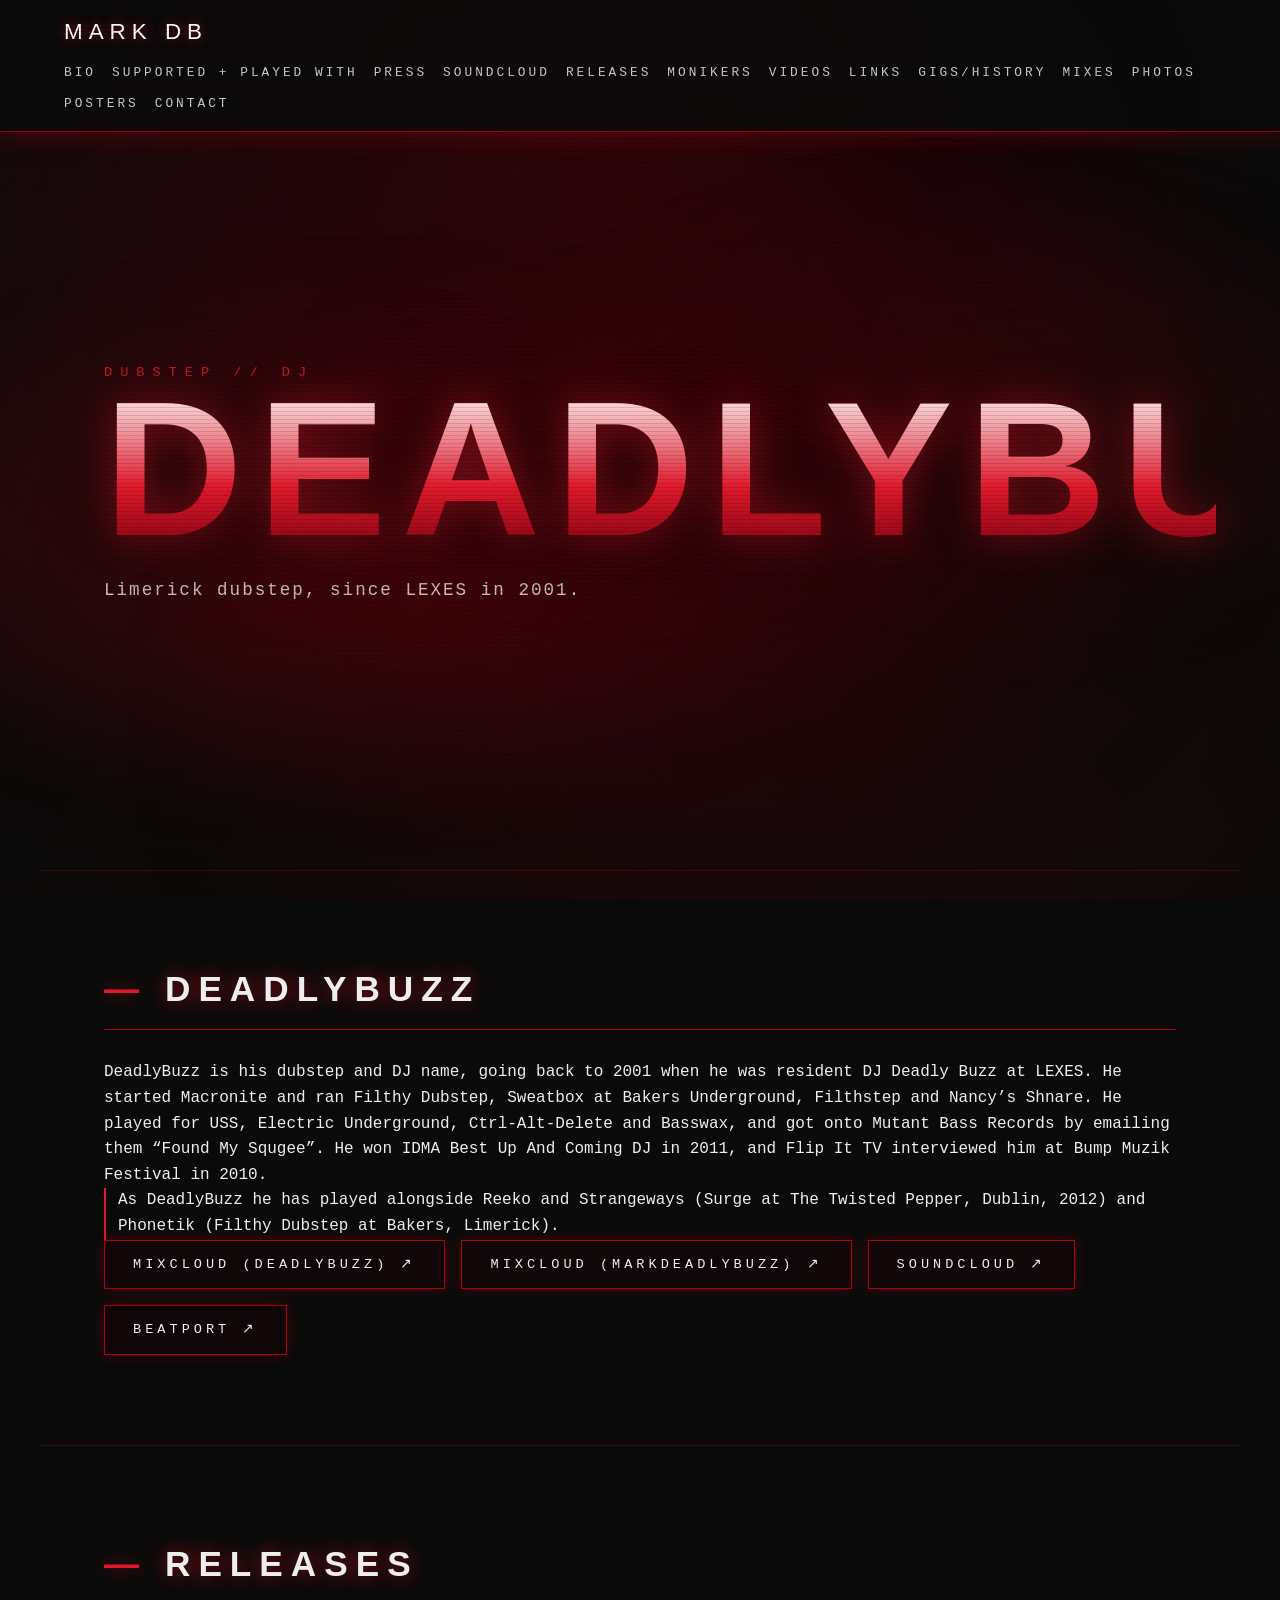
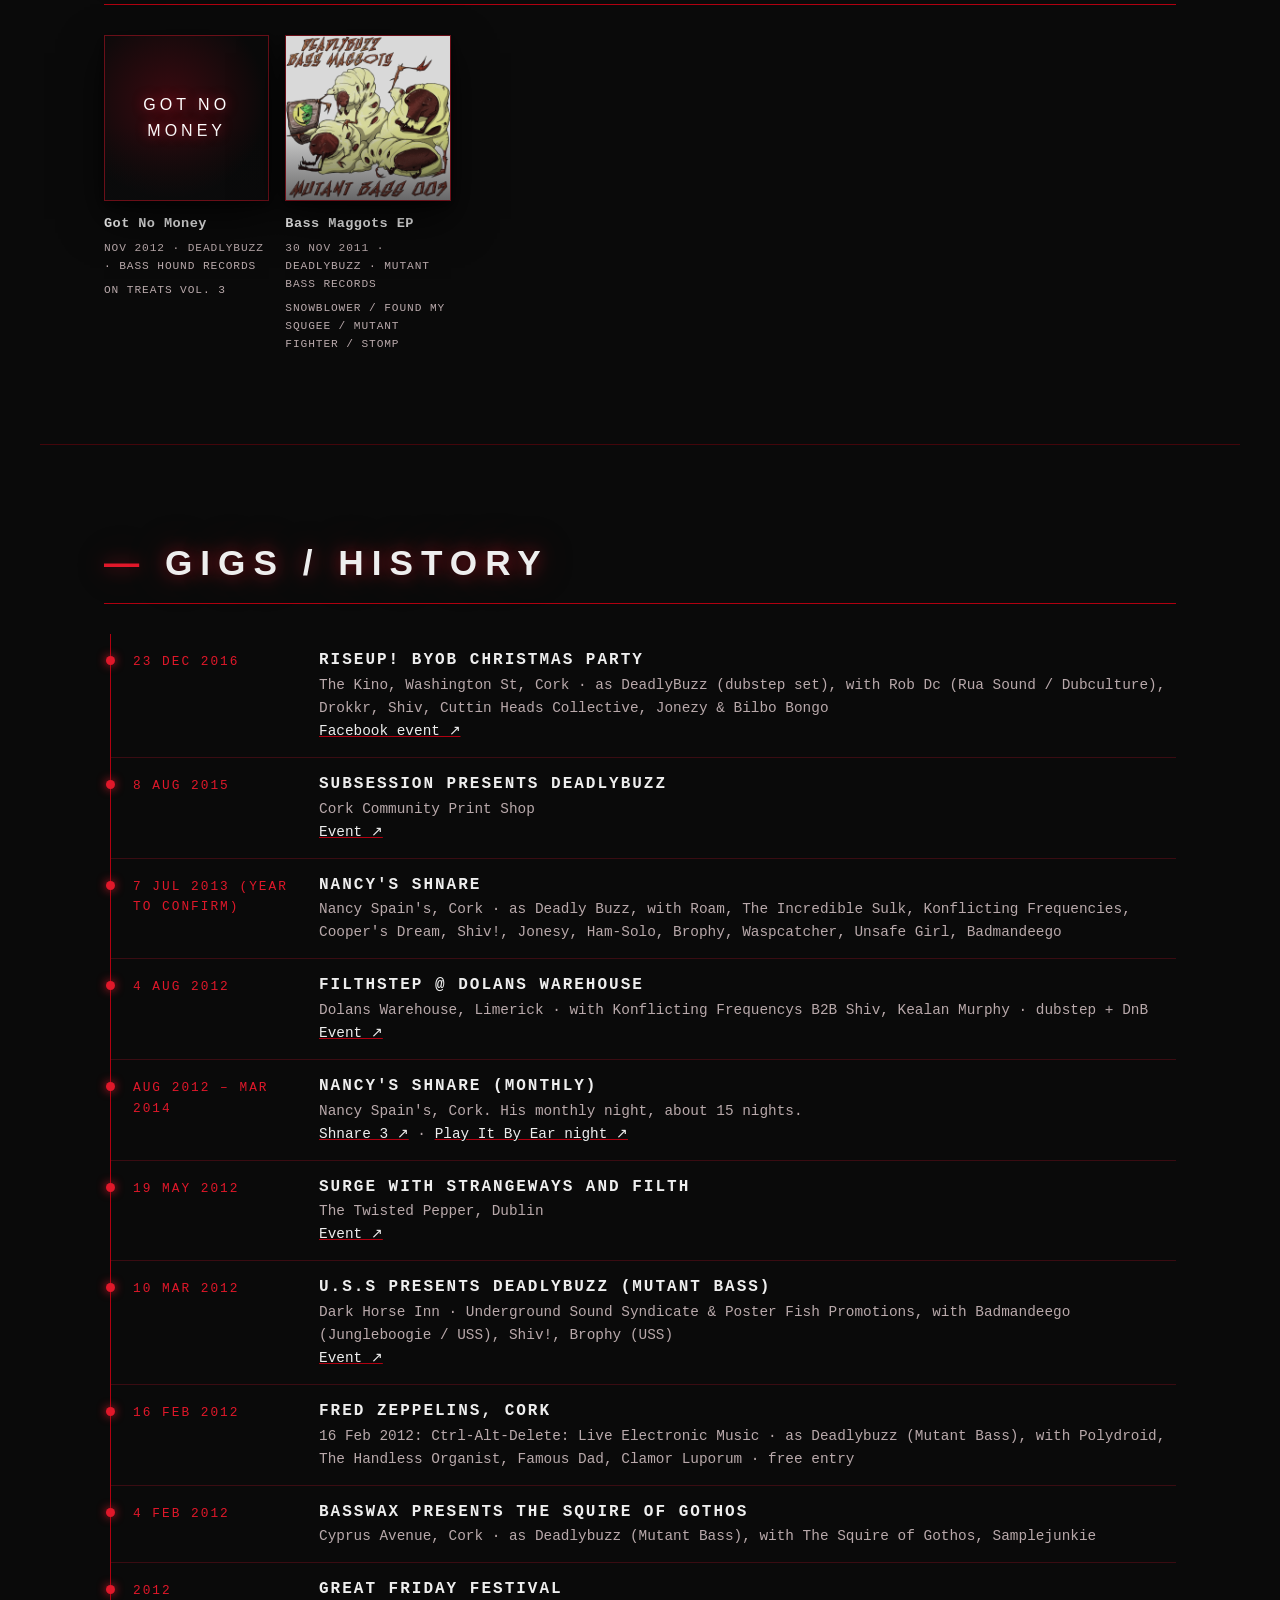
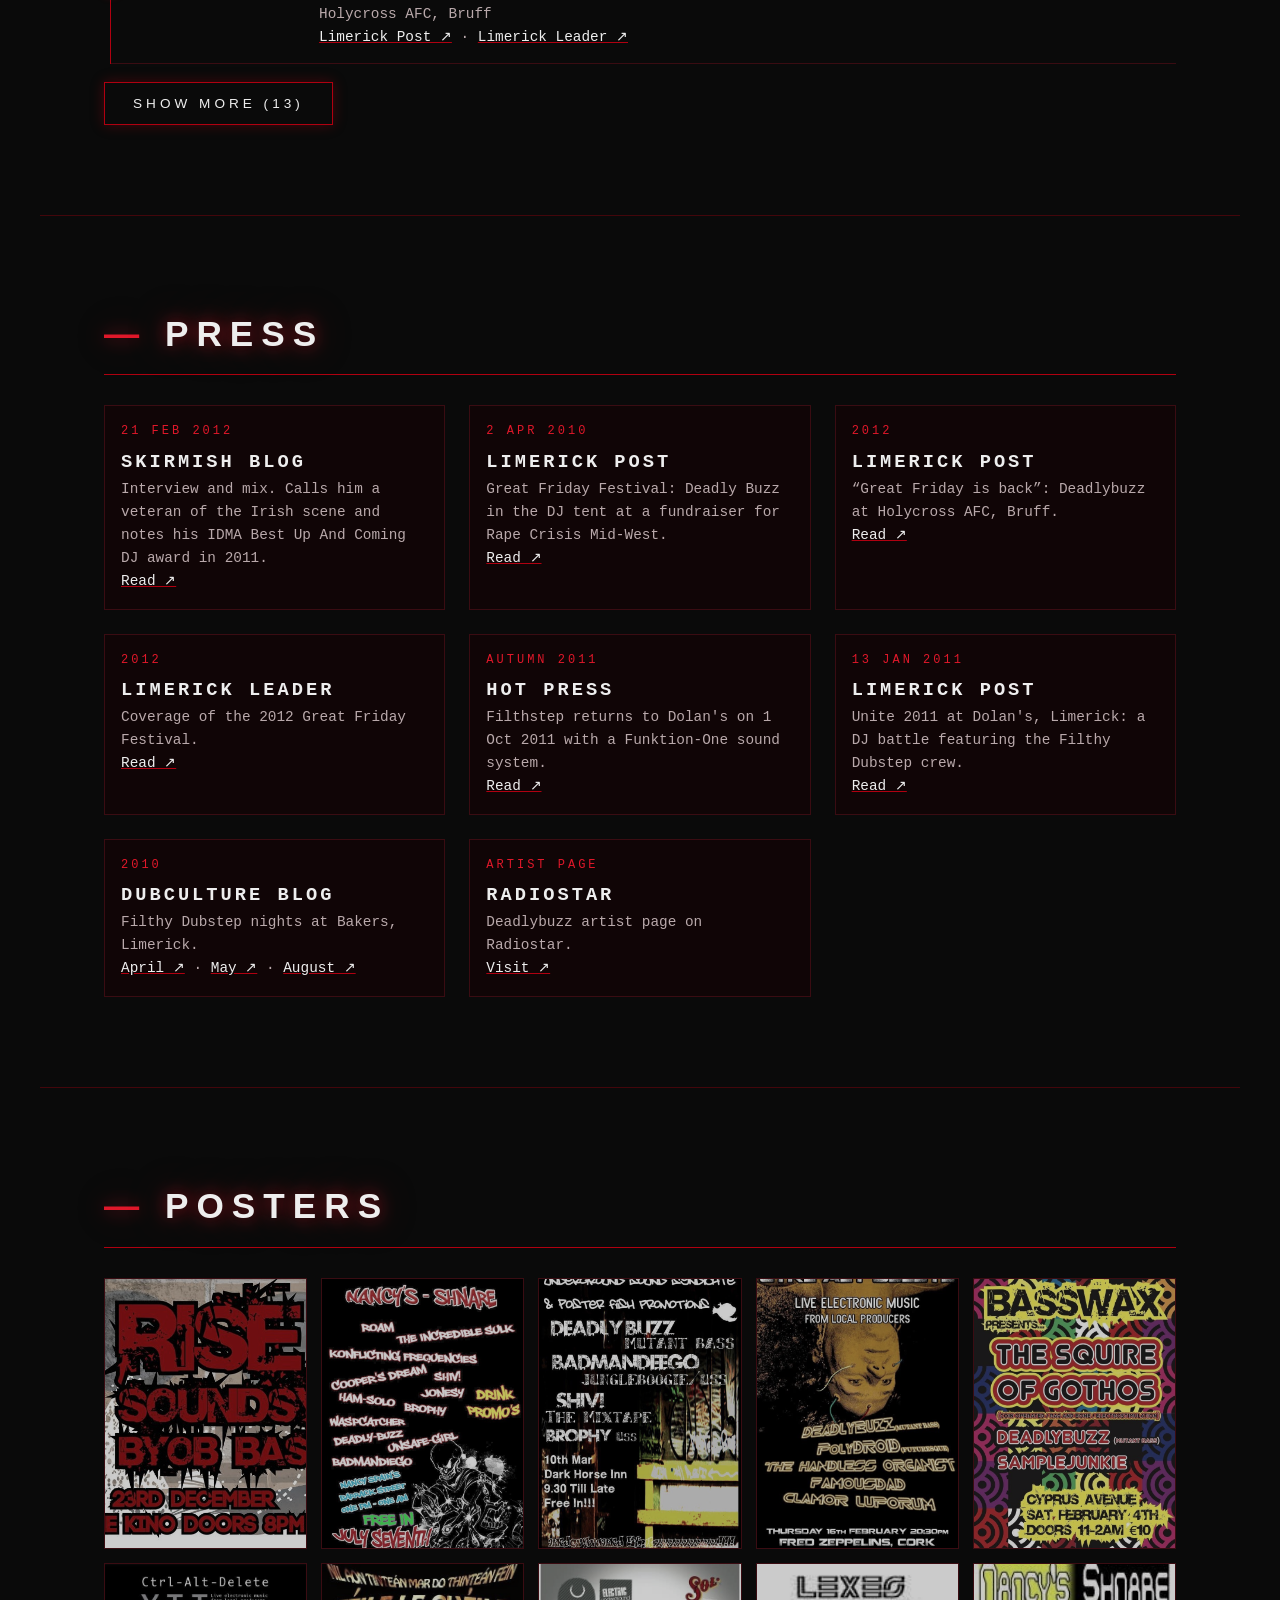
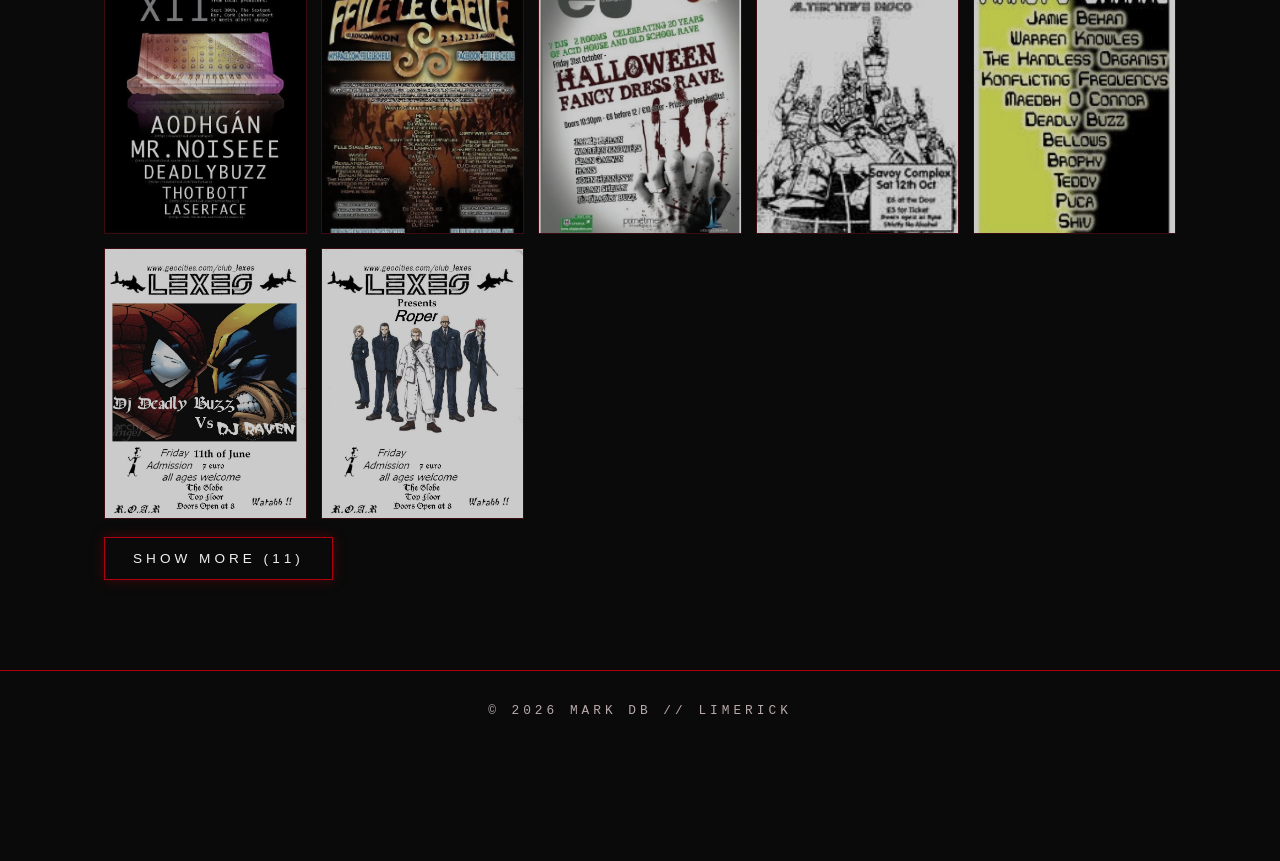
==== deadlybuzz.html @ f7836282 "Group Fred Zeppelins gigs into one entry; restore HTML entities" ====
<!DOCTYPE html>
<html lang="en"><head><meta charset="utf-8"><meta name="viewport" content="width=device-width,initial-scale=1">
<title>DeadlyBuzz // MARK DB</title>
<link rel="stylesheet" href="style.css"></head><body>
<div class="smoke" aria-hidden="true"><i></i><i></i><i></i></div>
<nav><a class="logo" href="index.html#top">MARK DB</a><ul><li><a href="index.html#bio">Bio</a></li><li><a href="index.html#supported">Supported + Played with</a></li><li><a href="index.html#press">Press</a></li><li><a href="index.html#soundcloud">SoundCloud</a></li><li><a href="index.html#releases">Releases</a></li><li><a href="index.html#monikers">Monikers</a></li><li><a href="index.html#videos">Videos</a></li><li><a href="index.html#links">Links</a></li><li><a href="index.html#gigs">Gigs/History</a></li><li><a href="index.html#mixes">Mixes</a></li><li><a href="index.html#photos">Photos</a></li><li><a href="index.html#posters">Posters</a></li><li><a href="index.html#contact">Contact</a></li></ul></nav>
<section class="hero" id="top"><p class="kicker">Dubstep // DJ</p><h1>DEADLYBUZZ</h1><p class="tag">Limerick dubstep, since LEXES in 2001.</p></section>
<section id="about"><h2>DeadlyBuzz</h2><p>DeadlyBuzz is his dubstep and DJ name, going back to 2001 when he was resident DJ Deadly Buzz at LEXES. He started Macronite and ran Filthy Dubstep, Sweatbox at Bakers Underground, Filthstep and Nancy&rsquo;s Shnare. He played for USS, Electric Underground, Ctrl-Alt-Delete and Basswax, and got onto Mutant Bass Records by emailing them &ldquo;Found My Squgee&rdquo;. He won IDMA Best Up And Coming DJ in 2011, and Flip It TV interviewed him at Bump Muzik Festival in 2010.</p><p class="supported-line" style="border-left:2px solid var(--red2);padding-left:12px;color:#eee">As DeadlyBuzz he has played alongside Reeko and Strangeways (Surge at The Twisted Pepper, Dublin, 2012) and Phonetik (Filthy Dubstep at Bakers, Limerick).</p><div style="display:flex;gap:16px;flex-wrap:wrap"><a class="btn" href="https://www.mixcloud.com/Deadlybuzz/" target="_blank" rel="noopener">Mixcloud (Deadlybuzz) &#8599;</a><a class="btn" href="https://www.mixcloud.com/markdeadlybuzz/" target="_blank" rel="noopener">Mixcloud (markdeadlybuzz) &#8599;</a><a class="btn" href="https://soundcloud.com/deadlybuzz" target="_blank" rel="noopener">SoundCloud &#8599;</a><a class="btn" href="https://www.beatport.com/artist/deadlybuzz/299891" target="_blank" rel="noopener">Beatport &#8599;</a></div></section>
<section id="releases"><h2>Releases</h2><div class="rel-grid"><a class="rel-card rel-ext" href="https://www.beatport.com/artist/deadlybuzz/299891" target="_blank" rel="noopener" aria-label="Got No Money on Beatport"><span class="rel-cover rel-ph"><span class="ph-t">GOT NO MONEY</span><span class="rel-play" aria-hidden="true">&#8599;</span></span><span class="rel-title">Got No Money</span><span class="rel-meta">Nov 2012 &middot; Deadlybuzz &middot; Bass Hound Records</span><span class="rel-meta">On Treats Vol. 3</span></a>
<a class="rel-card rel-ext" href="https://mutantbassrecords.bandcamp.com/album/bass-maggots-ep" target="_blank" rel="noopener" aria-label="Bass Maggots EP on Bandcamp"><span class="rel-cover"><img src="covers/bass-maggots.jpg" alt="Bass Maggots EP cover art" loading="lazy"><span class="rel-play" aria-hidden="true">&#8599;</span></span><span class="rel-title">Bass Maggots EP</span><span class="rel-meta">30 Nov 2011 &middot; Deadlybuzz &middot; Mutant Bass Records</span><span class="rel-meta">Snowblower / Found My Squgee / Mutant Fighter / STOMP</span></a>
</div></section>
<section id="gigs"><h2>Gigs / History</h2><ol class="timeline" data-limit="10"><li><span class="tl-date">23 Dec 2016</span><div><h3>RiseUp! BYOB Christmas Party</h3><p>The Kino, Washington St, Cork &middot; as DeadlyBuzz (dubstep set), with Rob Dc (Rua Sound / Dubculture), Drokkr, Shiv, Cuttin Heads Collective, Jonezy &amp; Bilbo Bongo</p><p><a href="https://www.facebook.com/events/1037603729682295/" target="_blank" rel="noopener">Facebook event &#8599;</a></p></div></li><li><span class="tl-date">8 Aug 2015</span><div><h3>SubSession presents Deadlybuzz</h3><p>Cork Community Print Shop</p><p><a href="https://www.facebook.com/events/931141333613239" target="_blank" rel="noopener">Event &#8599;</a></p></div></li><li><span class="tl-date">7 Jul 2013 (year to confirm)</span><div><h3>Nancy&#39;s Shnare</h3><p>Nancy Spain&#39;s, Cork &middot; as Deadly Buzz, with Roam, The Incredible Sulk, Konflicting Frequencies, Cooper&#39;s Dream, Shiv!, Jonesy, Ham-Solo, Brophy, Waspcatcher, Unsafe Girl, Badmandeego</p></div></li><li><span class="tl-date">4 Aug 2012</span><div><h3>Filthstep @ Dolans Warehouse</h3><p>Dolans Warehouse, Limerick &middot; with Konflicting Frequencys B2B Shiv, Kealan Murphy &middot; dubstep + DnB</p><p><a href="https://www.facebook.com/events/395642393830006" target="_blank" rel="noopener">Event &#8599;</a></p></div></li><li><span class="tl-date">Aug 2012 &ndash; Mar 2014</span><div><h3>Nancy's Shnare (monthly)</h3><p>Nancy Spain's, Cork. His monthly night, about 15 nights.</p><p><a href="https://www.facebook.com/events/249927845123210" target="_blank" rel="noopener">Shnare 3 &#8599;</a> &middot; <a href="https://www.facebook.com/events/399134430193556" target="_blank" rel="noopener">Play It By Ear night &#8599;</a></p></div></li><li><span class="tl-date">19 May 2012</span><div><h3>Surge with Strangeways and Filth</h3><p>The Twisted Pepper, Dublin</p><p><a href="https://www.facebook.com/events/443716172321013" target="_blank" rel="noopener">Event &#8599;</a></p></div></li><li><span class="tl-date">10 Mar 2012</span><div><h3>U.S.S presents Deadlybuzz (Mutant Bass)</h3><p>Dark Horse Inn &middot; Underground Sound Syndicate &amp; Poster Fish Promotions, with Badmandeego (Jungleboogie / USS), Shiv!, Brophy (USS)</p><p><a href="https://www.facebook.com/events/796437170438448" target="_blank" rel="noopener">Event &#8599;</a></p></div></li><li><span class="tl-date">16 Feb 2012</span><div><h3>Fred Zeppelins, Cork</h3><p>16 Feb 2012: Ctrl-Alt-Delete: Live Electronic Music &middot; as Deadlybuzz (Mutant Bass), with Polydroid, The Handless Organist, Famous Dad, Clamor Luporum &middot; free entry</p></div></li><li><span class="tl-date">4 Feb 2012</span><div><h3>Basswax presents The Squire of Gothos</h3><p>Cyprus Avenue, Cork &middot; as Deadlybuzz (Mutant Bass), with The Squire of Gothos, Samplejunkie</p></div></li><li><span class="tl-date">2012</span><div><h3>Great Friday Festival</h3><p>Holycross AFC, Bruff</p><p><a href="https://www.limerickpost.ie/2012/04/04/great-friday-is-back/" target="_blank" rel="noopener">Limerick Post &#8599;</a> &middot; <a href="https://www.limerickleader.ie/whats-on/arts-and-entertainment/turning-good-friday-into-a-great-one-with-top-music-festival-8586882" target="_blank" rel="noopener">Limerick Leader &#8599;</a></p></div></li><li><span class="tl-date">1 Oct 2011</span><div><h3>Filthstep returns to Dolan's</h3><p>Limerick, Funktion-One sound system</p><p><a href="https://www.hotpress.com/music/a-bite-of-the-big-apple-8337858" target="_blank" rel="noopener">Hot Press &#8599;</a></p></div></li><li><span class="tl-date">10 Sep 2011 (year to confirm)</span><div><h3>Ctrl-Alt-Delete XII</h3><p>The Sextant, Cork &middot; as Deadlybuzz, with Aodhg&aacute;n, Mr. Noiseee, Thotbott, Laserface</p></div></li><li><span class="tl-date">18 Mar 2011</span><div><h3>Ctrl-Alt-Delete: Live Electronic Music</h3><p>The Roundy, Cork &middot; as Deadlybuzz, with Encrypter, Darghorse, Narwhals, Sailor Sam</p></div></li><li><span class="tl-date">15 Jan 2011</span><div><h3>Unite 2011 at Dolan's</h3><p>Limerick. DJ battle: Micronite crew vs Filthy Dubstep crew</p><p><a href="https://www.limerickpost.ie/2011/01/13/exciting-new-acts-for-2011/" target="_blank" rel="noopener">Limerick Post &#8599;</a></p></div></li><li><span class="tl-date">22 Sep 2010</span><div><h3>Filthy Dubstep Bastards @ Crawdaddy (Strangeways), Dublin</h3><p>Crawdaddy, Dublin &middot; presented by Dubstep Dublin at Strangeways &middot; Filthy Dubstep Massive from Limerick &middot; doors 11pm, free before 11.30pm</p><p><a href="https://www.youtube.com/watch?v=i98vs-ionkg" target="_blank" rel="noopener">Video &#8599;</a> &middot; <a href="https://www.facebook.com/media/set/?set=a.153536678011771&amp;type=3" target="_blank" rel="noopener">Photos &#8599;</a></p></div></li><li><span class="tl-date">2 Apr 2010</span><div><h3>Great Friday Festival</h3><p>DJ tent, fundraiser for Rape Crisis Mid-West</p><p><a href="https://www.limerickpost.ie/2010/03/31/great-friday-festival/" target="_blank" rel="noopener">Limerick Post &#8599;</a></p></div></li><li><span class="tl-date">2010</span><div><h3>Filthy Dubstep at Bakers</h3><p>Limerick, Funktion-One sound system</p><p><a href="http://dubcultureirl.blogspot.com/2010/04/filthy-dubstep-bakers-feat-phonetik.html" target="_blank" rel="noopener">DubCulture &#8599;</a></p></div></li><li><span class="tl-date">21 Aug 2009 (year to confirm)</span><div><h3>F&eacute;ile Le Ch&eacute;ile</h3><p>Co. Roscommon, 21&ndash;23 Aug &middot; as DJ Deadly Buzz on the Waaga Collective stage</p></div></li><li><span class="tl-date">31 Oct 2008</span><div><h3>Electric Underground Halloween Fancy Dress Rave</h3><p>Liquid Lounge, Cork &middot; as DJ Deadly Buzz, with Jamie Behan, Warren Knowles, Sean Galvin, Hans, John Hennessy, Brian Shelly &middot; celebrating 20 years of acid house</p></div></li><li><span class="tl-date">12 Oct 2002 (year to confirm)</span><div><h3>LEXES Alternative Disco @ The Savoy</h3><p>Savoy Complex, Limerick &middot; his own night</p></div></li><li><span class="tl-date">Jun 2001</span><div><h3>LEXES @ The Globe</h3><p>The Globe, Limerick &middot; ran the night and played as resident DJ Deadly Buzz &middot; &euro;7, all ages, doors 8pm</p><ul style="list-style:none;margin-top:6px"><li style="display:block;padding:2px 0;border:0">DJ Deadly Buzz vs DJ Raven &middot; The Globe, Limerick</li></ul></div></li><li><span class="tl-date">2001</span><div><h3>LEXES @ Top Floor</h3><p>Top Floor, Limerick &middot; ran the night and played as resident DJ Deadly Buzz</p></div></li><li><span class="tl-date">2001</span><div><h3>LEXES @ The Savoy</h3><p>The Savoy, Limerick &middot; ran the night and played as resident DJ Deadly Buzz</p><ul style="list-style:none;margin-top:6px"><li style="display:block;padding:2px 0;border:0">LEXES presents Roper &middot; upstairs, The Savoy, Limerick</li></ul></div></li></ol></section>
<section id="press"><h2>Press</h2><div class="grid">
<div class="card press"><p class="press-date">21 Feb 2012</p><h3>Skirmish Blog</h3><p>Interview and mix. Calls him a veteran of the Irish scene and notes his IDMA Best Up And Coming DJ award in 2011.</p><p><a href="https://skirmishblog.net/interview-mix-deadlybuzz/" target="_blank" rel="noopener">Read &#8599;</a></p></div>
<div class="card press"><p class="press-date">2 Apr 2010</p><h3>Limerick Post</h3><p>Great Friday Festival: Deadly Buzz in the DJ tent at a fundraiser for Rape Crisis Mid-West.</p><p><a href="https://www.limerickpost.ie/2010/03/31/great-friday-festival/" target="_blank" rel="noopener">Read &#8599;</a></p></div>
<div class="card press"><p class="press-date">2012</p><h3>Limerick Post</h3><p>&ldquo;Great Friday is back&rdquo;: Deadlybuzz at Holycross AFC, Bruff.</p><p><a href="https://www.limerickpost.ie/2012/04/04/great-friday-is-back/" target="_blank" rel="noopener">Read &#8599;</a></p></div>
<div class="card press"><p class="press-date">2012</p><h3>Limerick Leader</h3><p>Coverage of the 2012 Great Friday Festival.</p><p><a href="https://www.limerickleader.ie/whats-on/arts-and-entertainment/turning-good-friday-into-a-great-one-with-top-music-festival-8586882" target="_blank" rel="noopener">Read &#8599;</a></p></div>
<div class="card press"><p class="press-date">Autumn 2011</p><h3>Hot Press</h3><p>Filthstep returns to Dolan&#39;s on 1 Oct 2011 with a Funktion-One sound system.</p><p><a href="https://www.hotpress.com/music/a-bite-of-the-big-apple-8337858" target="_blank" rel="noopener">Read &#8599;</a></p></div>
<div class="card press"><p class="press-date">13 Jan 2011</p><h3>Limerick Post</h3><p>Unite 2011 at Dolan's, Limerick: a DJ battle featuring the Filthy Dubstep crew.</p><p><a href="https://www.limerickpost.ie/2011/01/13/exciting-new-acts-for-2011/" target="_blank" rel="noopener">Read &#8599;</a></p></div>
<div class="card press"><p class="press-date">2010</p><h3>DubCulture Blog</h3><p>Filthy Dubstep nights at Bakers, Limerick.</p><p><a href="http://dubcultureirl.blogspot.com/2010/04/filthy-dubstep-bakers-feat-phonetik.html" target="_blank" rel="noopener">April &#8599;</a> &middot; <a href="http://dubcultureirl.blogspot.com/2010/05/last-night-tonight.html" target="_blank" rel="noopener">May &#8599;</a> &middot; <a href="http://dubcultureirl.blogspot.com/2010/08/filthy-dubstep-this-saturday-and.html" target="_blank" rel="noopener">August &#8599;</a></p></div>
<div class="card press"><p class="press-date">Artist page</p><h3>Radiostar</h3><p>Deadlybuzz artist page on Radiostar.</p><p><a href="https://www.radiostar.club/artist/Deadlybuzz" target="_blank" rel="noopener">Visit &#8599;</a></p></div>
</div></section>
<section id="posters"><h2>Posters</h2><div class="gallery flyers" data-limit="12"><a class="g-item" href="images/posters/2016-12-23-riseup-byob-bass-bash.jpg"><img src="images/posters/2016-12-23-riseup-byob-bass-bash.jpg" alt="RiseUp Soundsystem BYOB Bass Bash, The Kino, Cork, 2016 poster" title="RiseUp Soundsystem BYOB Bass Bash, The Kino, Cork, 2016" loading="lazy"></a><a class="g-item" href="images/posters/2013-07-07-nancys-shnare.jpg"><img src="images/posters/2013-07-07-nancys-shnare.jpg" alt="Nancy&#39;s Shnare, 7 July (year to confirm) poster" title="Nancy&#39;s Shnare, 7 July (year to confirm)" loading="lazy"></a><a class="g-item" href="images/posters/2012-03-10-uss-deadlybuzz-dark-horse-inn.jpg"><img src="images/posters/2012-03-10-uss-deadlybuzz-dark-horse-inn.jpg" alt="USS presents Deadly Buzz, Dark Horse Inn, 10 Mar 2012 poster" title="USS presents Deadly Buzz, Dark Horse Inn, 10 Mar 2012" loading="lazy"></a><a class="g-item" href="images/posters/2012-02-16-ctrl-alt-delete-fred-zeppelins.jpg"><img src="images/posters/2012-02-16-ctrl-alt-delete-fred-zeppelins.jpg" alt="Ctrl-Alt-Delete, Fred Zeppelins, Cork, 16 Feb 2012 poster" title="Ctrl-Alt-Delete, Fred Zeppelins, Cork, 16 Feb 2012" loading="lazy"></a><a class="g-item" href="images/posters/2012-02-04-basswax-squire-of-gothos-cyprus-avenue.jpg"><img src="images/posters/2012-02-04-basswax-squire-of-gothos-cyprus-avenue.jpg" alt="Basswax presents The Squire of Gothos, Cyprus Avenue, Cork, 4 Feb 2012 poster" title="Basswax presents The Squire of Gothos, Cyprus Avenue, Cork, 4 Feb 2012" loading="lazy"></a><a class="g-item" href="images/posters/2011-09-10-ctrl-alt-delete-xii-sextant.jpg"><img src="images/posters/2011-09-10-ctrl-alt-delete-xii-sextant.jpg" alt="Ctrl-Alt-Delete XII, The Sextant, Cork, 10 Sep (year to confirm) poster" title="Ctrl-Alt-Delete XII, The Sextant, Cork, 10 Sep (year to confirm)" loading="lazy"></a><a class="g-item" href="images/posters/2009-08-21-feile-le-cheile-roscommon.jpg"><img src="images/posters/2009-08-21-feile-le-cheile-roscommon.jpg" alt="F&eacute;ile Le Ch&eacute;ile, Co. Roscommon, 21&ndash;23 Aug (year to confirm) poster" title="F&eacute;ile Le Ch&eacute;ile, Co. Roscommon, 21&ndash;23 Aug (year to confirm)" loading="lazy"></a><a class="g-item" href="images/posters/2008-10-31-electric-underground-halloween.jpg"><img src="images/posters/2008-10-31-electric-underground-halloween.jpg" alt="Electric Underground Halloween Fancy Dress Rave, Liquid Lounge, Cork, 31 Oct 2008 poster" title="Electric Underground Halloween Fancy Dress Rave, Liquid Lounge, Cork, 31 Oct 2008" loading="lazy"></a><a class="g-item" href="images/posters/2002-10-12-lexes-savoy.jpg"><img src="images/posters/2002-10-12-lexes-savoy.jpg" alt="LEXES Alternative Disco, Savoy Complex, Limerick, 12 Oct (year to confirm) poster" title="LEXES Alternative Disco, Savoy Complex, Limerick, 12 Oct (year to confirm)" loading="lazy"></a><a class="g-item" href="images/posters/nancys-shnare-lineup.jpg"><img src="images/posters/nancys-shnare-lineup.jpg" alt="Nancy&#39;s Shnare line-up poster poster" title="Nancy&#39;s Shnare line-up poster" loading="lazy"></a><a class="g-item" href="images/posters/lexes-2001-01.jpg"><img src="images/posters/lexes-2001-01.jpg" alt="DJ Deadly Buzz vs DJ Raven, LEXES, June 2001, The Globe, Limerick" title="DJ Deadly Buzz vs DJ Raven, The Globe, Limerick" loading="lazy"></a><a class="g-item" href="images/posters/lexes-2001-02.jpg"><img src="images/posters/lexes-2001-02.jpg" alt="LEXES presents Roper, upstairs at The Savoy, Limerick, 2001" title="LEXES presents Roper, upstairs at The Savoy, Limerick, 2001" loading="lazy"></a><a class="g-item" href="images/posters/lexes-2001-03.jpg"><img src="images/posters/lexes-2001-03.jpg" alt="LEXES, Limerick, 2001 poster (LEXES ran at The Savoy, Top Floor and The Globe)" title="LEXES, Limerick, 2001 (The Savoy / Top Floor / The Globe)" loading="lazy"></a><a class="g-item" href="images/posters/lexes-2001-04.jpg"><img src="images/posters/lexes-2001-04.jpg" alt="LEXES, Limerick, 2001 poster (LEXES ran at The Savoy, Top Floor and The Globe)" title="LEXES, Limerick, 2001 (The Savoy / Top Floor / The Globe)" loading="lazy"></a><a class="g-item" href="images/posters/crohns-stock-cork.jpg"><img src="images/posters/crohns-stock-cork.jpg" alt="Gig poster featuring Deadlybuzz" loading="lazy"></a><a class="g-item" href="images/posters/ctrl-alt-delete-roundy-2011.jpg"><img src="images/posters/ctrl-alt-delete-roundy-2011.jpg" alt="Gig poster featuring Deadlybuzz" loading="lazy"></a><a class="g-item" href="images/posters/electro-shoc-granary-killarney.jpg"><img src="images/posters/electro-shoc-granary-killarney.jpg" alt="Gig poster featuring Deadlybuzz" loading="lazy"></a><a class="g-item" href="images/posters/reeko-surge-twisted-pepper-2012.jpg"><img src="images/posters/reeko-surge-twisted-pepper-2012.jpg" alt="Gig poster featuring Deadlybuzz" loading="lazy"></a><a class="g-item" href="images/1076953_461384813990575_1840314727_o.jpg"><img src="images/1076953_461384813990575_1840314727_o.jpg" alt="Event flyer" loading="lazy"></a><a class="g-item" href="images/1404477_418901924905531_1665098143_o.jpg"><img src="images/1404477_418901924905531_1665098143_o.jpg" alt="Event flyer" loading="lazy"></a><a class="g-item" href="images/1501225_964668786890359_7546593784693886633_o.jpg"><img src="images/1501225_964668786890359_7546593784693886633_o.jpg" alt="Event flyer" loading="lazy"></a><a class="g-item" href="images/282342_10151308945711554_1757840275_n.jpg"><img src="images/282342_10151308945711554_1757840275_n.jpg" alt="Event flyer" loading="lazy"></a><a class="g-item" href="images/964118_398036293658761_1536385169_o.jpg"><img src="images/964118_398036293658761_1536385169_o.jpg" alt="Event flyer" loading="lazy"></a></div></section>
<footer>&copy; 2026 MARK DB // LIMERICK</footer>
<script src="gallery.js"></script>
<script src="more.js"></script><script src="videos.js"></script>
</body></html>
---- style.css ----
/* MARK DB — grey smoke theme */
:root{--bg:#0b0b0c;--bg2:#141416;--bg3:#1a1a1c;--panel:#2a2a2d;--line:#2c2c30;--line2:#3a3a3f;--t:#c8c8c8;--m:#7a7a7e;--hi:#e6e8ea;--steel:#9aa4ad;--err:#a86a6a;
--noise:url("data:image/svg+xml,%3Csvg xmlns='http://www.w3.org/2000/svg' width='160' height='160'%3E%3Cfilter id='n'%3E%3CfeTurbulence type='fractalNoise' baseFrequency='.85' numOctaves='3' stitchTiles='stitch'/%3E%3CfeColorMatrix values='0 0 0 0 1 0 0 0 0 1 0 0 0 0 1 0 0 0 .55 0'/%3E%3C/filter%3E%3Crect width='100%25' height='100%25' filter='url(%23n)'/%3E%3C/svg%3E")}
*{box-sizing:border-box;margin:0;padding:0;border-radius:0}
html{scroll-behavior:smooth}
body{background:radial-gradient(ellipse at 50% 0,#1a1a1c 0,var(--bg) 70%) fixed var(--bg);color:var(--t);font-family:"Courier New",ui-monospace,Menlo,monospace;line-height:1.6;padding-bottom:110px}
/* grain + faint scanlines */
body:before{content:"";position:fixed;inset:0;pointer-events:none;z-index:97;background:var(--noise);opacity:.07;mix-blend-mode:overlay}
body:after{content:"";position:fixed;inset:0;pointer-events:none;z-index:96;background:repeating-linear-gradient(0deg,rgba(0,0,0,.12) 0 1px,transparent 1px 4px)}
/* drifting smoke */
.smoke{position:fixed;inset:0;pointer-events:none;z-index:0;overflow:hidden}
.smoke i{position:absolute;width:140vmax;height:90vmax;filter:blur(60px);opacity:.16;will-change:transform}
.smoke i:nth-child(1){left:-40vmax;top:-20vmax;background:radial-gradient(closest-side,#8a8a90,transparent),radial-gradient(closest-side at 70% 60%,#5a5a60,transparent);animation:drift1 70s ease-in-out infinite alternate}
.smoke i:nth-child(2){right:-50vmax;top:10vmax;opacity:.12;background:radial-gradient(closest-side at 40% 50%,#6e6e74,transparent),radial-gradient(closest-side at 80% 30%,#9a9aa0,transparent);animation:drift2 95s ease-in-out infinite alternate}
.smoke i:nth-child(3){left:-20vmax;bottom:-50vmax;opacity:.1;background:radial-gradient(closest-side,#7a7a80,transparent);animation:drift3 120s ease-in-out infinite alternate}
@keyframes drift1{to{transform:translate(30vw,10vh) scale(1.2) rotate(8deg)}}
@keyframes drift2{to{transform:translate(-35vw,-8vh) scale(1.15) rotate(-6deg)}}
@keyframes drift3{to{transform:translate(25vw,-15vh) scale(1.3)}}
nav,section,footer{position:relative;z-index:1}
a{color:var(--hi);text-decoration-color:var(--line2)}
nav{position:sticky;top:0;z-index:50;display:flex;justify-content:space-between;align-items:center;flex-wrap:wrap;gap:10px;padding:14px 5vw;background:rgba(11,11,12,.82);backdrop-filter:blur(8px);border-bottom:1px solid var(--line)}
nav .logo{font-family:Impact,"Arial Black",sans-serif;font-size:1.4rem;color:var(--hi);text-decoration:none;letter-spacing:6px}
nav ul{list-style:none;display:flex;gap:20px;flex-wrap:wrap}
nav ul a{color:var(--m);text-decoration:none;text-transform:uppercase;font-size:.8rem;letter-spacing:3px;transition:color .3s}
nav ul a:hover{color:var(--hi)}
section{padding:90px 5vw;max-width:1200px;margin:0 auto}
h2{font-family:"Arial Black",Impact,sans-serif;font-size:2.2rem;letter-spacing:8px;text-transform:uppercase;margin-bottom:30px;color:#d6d6d8;text-shadow:0 0 24px rgba(160,160,170,.18)}
h2:before{content:"— ";color:var(--line2)}
/* hero */
.hero{min-height:82vh;display:flex;flex-direction:column;justify-content:center;max-width:none;padding-left:max(5vw,calc((100vw - 1200px)/2 + 5vw))}
.hero:before{content:"";position:absolute;inset:-10% -5%;z-index:-1;pointer-events:none;background:radial-gradient(ellipse 60% 45% at 30% 55%,rgba(150,150,158,.14),transparent 70%),radial-gradient(ellipse 50% 40% at 75% 40%,rgba(110,110,118,.12),transparent 70%);filter:blur(30px);animation:fog 40s ease-in-out infinite alternate}
@keyframes fog{to{transform:translateX(4%) scale(1.08);opacity:.7}}
.kicker{color:var(--m);letter-spacing:8px;text-transform:uppercase;font-size:.85rem}
h1{font-family:"Arial Black",Impact,"Helvetica Neue",sans-serif;font-weight:900;font-size:clamp(4rem,15vw,12rem);line-height:.9;letter-spacing:.08em;color:#dcdcde;background:linear-gradient(180deg,#f0f0f0 0,#a8a8ad 100%);-webkit-background-clip:text;background-clip:text;-webkit-text-fill-color:transparent;filter:drop-shadow(0 0 18px rgba(180,180,190,.22)) drop-shadow(0 10px 40px rgba(0,0,0,.9));text-shadow:none}
.tag{margin:20px 0 36px;font-size:1.1rem;color:var(--m);letter-spacing:2px}
.btn{display:inline-block;padding:13px 28px;border:1px solid var(--line2);background:rgba(26,26,28,.6);color:var(--t);text-decoration:none;text-transform:uppercase;letter-spacing:4px;font-size:.85rem;align-self:flex-start;transition:.3s}
.btn:hover{border-color:var(--steel);color:var(--hi);background:rgba(42,42,45,.8)}
/* cards */
.grid{display:grid;grid-template-columns:repeat(auto-fit,minmax(260px,1fr));gap:24px}
.card{border:1px solid var(--line);background:rgba(20,20,22,.8);padding:16px;transition:.3s}
.card:hover{border-color:var(--line2);background:rgba(30,30,33,.9)}
.art{aspect-ratio:1;margin-bottom:14px;background:radial-gradient(circle at 40% 40%,#2a2a2d,#111113 70%);border:1px solid var(--line);position:relative;overflow:hidden}
.art:after{content:"";position:absolute;inset:0;background:var(--noise);opacity:.15}
.card h3{color:#dcdcde;text-transform:uppercase;letter-spacing:3px}
.card p{color:var(--m);font-size:.9rem}
.proj h3{font-family:"Arial Black",Impact,sans-serif;font-size:1.8rem;letter-spacing:5px}
.proj a{color:var(--t);display:inline-block;margin-top:12px;text-transform:uppercase;letter-spacing:3px;font-size:.85rem}
.proj a:hover{color:var(--hi)}
.about p{max-width:750px;font-size:1.1rem}
.contact p{margin-bottom:10px}
footer{border-top:1px solid var(--line);padding:30px 5vw;text-align:center;color:var(--m);font-size:.8rem;letter-spacing:4px}
/* listen */
.tabs{display:flex;margin-bottom:20px;border-bottom:1px solid var(--line)}
.tab{background:none;border:0;border-bottom:1px solid transparent;margin-bottom:-1px;color:var(--m);font:inherit;text-transform:uppercase;letter-spacing:4px;padding:10px 22px;cursor:pointer;transition:.3s}
.tab:hover{color:var(--t)}
.tab.on{color:var(--hi);border-color:var(--steel)}
.panel{display:none}.panel.on{display:block}
.list{list-style:none;border:1px solid var(--line)}
.row{display:grid;grid-template-columns:40px 48px 1fr auto auto;gap:14px;align-items:center;padding:10px 14px;border-bottom:1px solid #1d1d20;border-left:1px solid transparent;cursor:pointer;background:rgba(14,14,16,.85);transition:.2s}
.row:last-child{border-bottom:0}
.row:hover{background:rgba(34,34,37,.9);border-left-color:var(--line2)}
.row .n,.row .yr{color:var(--m)}.row .yr{font-size:.85rem}
.row .cv{width:48px;height:48px;object-fit:cover;border:1px solid var(--line);background:radial-gradient(circle,#2a2a2d,#111113)}
.row .tt{color:#d8d8da;letter-spacing:1px}
.row .du{color:var(--m);font-size:.85rem}
.row.playing{background:rgba(42,42,45,.9);border-left-color:var(--steel)}.row.playing .tt{color:var(--hi)}
.row.missing{opacity:.4;cursor:not-allowed}.row.missing .du{color:var(--err)}
.empty{padding:20px;color:var(--m)}
.mixcloud{margin-top:28px}
/* player */
#player{position:fixed;left:0;right:0;bottom:0;z-index:98;background:rgba(14,14,16,.94);backdrop-filter:blur(10px);border-top:1px solid var(--line);box-shadow:0 -10px 40px rgba(0,0,0,.7);padding:10px 5vw;display:grid;grid-template-columns:auto 1fr auto;gap:18px;align-items:center}
#player button{background:none;border:1px solid var(--line2);color:var(--t);font:inherit;font-size:1.1rem;width:42px;height:42px;cursor:pointer;transition:.2s}
#player button:hover{border-color:var(--steel);color:var(--hi);background:var(--panel)}
#player #pp{width:50px;height:50px;color:var(--hi)}
.ctrl{display:flex;gap:8px}
.mid{min-width:0}
#now{color:#d8d8da;white-space:nowrap;overflow:hidden;text-overflow:ellipsis;font-size:.9rem;letter-spacing:1px}
#now.err{color:var(--err)}
.seekrow{display:flex;gap:10px;align-items:center;font-size:.8rem;color:var(--m)}
input[type=range]{-webkit-appearance:none;appearance:none;background:var(--panel);height:2px;flex:1;cursor:pointer}
input[type=range]::-webkit-slider-thumb{-webkit-appearance:none;width:10px;height:10px;background:#d0d2d4}
input[type=range]::-moz-range-thumb{width:10px;height:10px;background:#d0d2d4;border:0;border-radius:0}
.vol{display:flex;align-items:center;gap:8px;color:var(--m);width:140px}
@media(max-width:700px){#player{grid-template-columns:1fr;gap:6px}.vol{display:none}.row{grid-template-columns:30px 40px 1fr auto}.row .yr{display:none}}
@media(max-width:600px){section{padding:60px 5vw}nav ul{gap:12px}h2{font-size:1.6rem;letter-spacing:5px}}
@media(prefers-reduced-motion:reduce){.smoke i,.hero:before{animation:none}html{scroll-behavior:auto}*{transition:none!important}}
/* --- About portrait --- */
.about-wrap{display:flex;gap:32px;align-items:center;flex-wrap:wrap}
.about-wrap .bio{flex:1;min-width:260px}.about-wrap .bio p{margin:0 0 14px}
.portrait{width:min(340px,100%);aspect-ratio:4/5;object-fit:cover;border:1px solid #3a3a3a;filter:grayscale(1) brightness(.6) contrast(1.15);transition:filter .6s;box-shadow:0 0 60px rgba(0,0,0,.8)}
.portrait:hover{filter:grayscale(.2) brightness(.85)}
/* --- Gallery --- */
.g-sub{color:#9a9a9a;font-weight:400;letter-spacing:.2em;text-transform:uppercase;font-size:.8rem;margin:28px 0 12px}
.gallery{display:grid;grid-template-columns:repeat(auto-fill,minmax(200px,1fr));gap:14px}
.g-item{display:block;overflow:hidden;border:1px solid #333;background:#111;aspect-ratio:1}
.flyers .g-item{aspect-ratio:3/4}
.g-item img{width:100%;height:100%;object-fit:cover;filter:grayscale(.9) brightness(.7);transition:filter .4s,transform .4s}
.g-item:hover img{filter:none;transform:translateY(-4px) scale(1.03)}
#lightbox{position:fixed;inset:0;background:rgba(8,8,8,.94);display:none;align-items:center;justify-content:center;z-index:9999;cursor:zoom-out}
#lightbox.on{display:flex}
#lightbox img{max-width:92vw;max-height:88vh;border:1px solid #444;box-shadow:0 0 80px #000;cursor:default}
#lightbox button{position:absolute;background:none;border:0;color:#bbb;font-size:2.4rem;cursor:pointer;padding:16px}
#lightbox .lb-x{top:10px;right:16px}#lightbox .lb-p{left:10px}#lightbox .lb-n{right:10px}
/* --- Mixcloud --- */
.mixcloud{margin-top:28px;padding:20px;background:linear-gradient(180deg,#1a1a1a,#121212);border:1px solid #2e2e2e}
.mc-head{display:flex;justify-content:space-between;align-items:center;gap:12px;flex-wrap:wrap;margin-bottom:14px}
.mc-head h3{color:#cfcfcf;letter-spacing:.1em;margin:0}
.mixcloud iframe{display:block;margin-bottom:10px;border:1px solid #2a2a2a;filter:grayscale(.6)}

/* ---- Releases: album-art cards ---- */
.rel-wrap{margin-top:10px}
.rel-grid{display:grid;grid-template-columns:repeat(3,1fr);gap:34px 28px;margin-top:22px}
.rel-card{all:unset;cursor:pointer;display:flex;flex-direction:column;gap:6px;min-width:0}
.rel-card:focus-visible .rel-cover{outline:1px solid var(--steel);outline-offset:4px}
.rel-feat{grid-column:span 2;grid-row:span 2}
.rel-cover{position:relative;display:block;aspect-ratio:1/1;overflow:hidden;border:1px solid var(--line2);background:var(--bg3);box-shadow:0 18px 40px rgba(0,0,0,.65),0 4px 10px rgba(0,0,0,.5);transition:transform .45s ease,box-shadow .45s ease,border-color .45s}
.rel-cover img{width:100%;height:100%;object-fit:cover;display:block;filter:grayscale(.55) contrast(1.05) brightness(.85);transition:filter .5s ease,transform .6s ease}
.rel-cover::after{content:"";position:absolute;inset:0;background:linear-gradient(to top,rgba(11,11,12,.55),transparent 45%);transition:opacity .45s;pointer-events:none}
.rel-card:hover .rel-cover,.rel-card.on .rel-cover{transform:translateY(-6px);border-color:var(--steel);box-shadow:0 28px 60px rgba(0,0,0,.8),0 6px 14px rgba(0,0,0,.6)}
.rel-card:hover img,.rel-card.on img{filter:none;transform:scale(1.04)}
.rel-card:hover .rel-cover::after{opacity:.3}
.rel-play{position:absolute;left:50%;top:50%;width:64px;height:64px;margin:-32px 0 0 -32px;border-radius:50%;display:flex;align-items:center;justify-content:center;padding-left:4px;font-size:22px;color:var(--hi);background:rgba(20,20,22,.55);border:1px solid rgba(230,232,234,.45);backdrop-filter:blur(6px);-webkit-backdrop-filter:blur(6px);opacity:0;transform:scale(.85);transition:opacity .35s,transform .35s;z-index:2}
.rel-feat .rel-play{width:88px;height:88px;margin:-44px 0 0 -44px;font-size:30px}
.rel-card:hover .rel-play,.rel-card:focus-visible .rel-play{opacity:1;transform:scale(1)}
.rel-badge{position:absolute;top:12px;left:12px;z-index:2;font-size:11px;letter-spacing:.2em;text-transform:uppercase;color:var(--hi);background:rgba(11,11,12,.7);border:1px solid var(--line2);padding:5px 9px}
.rel-title{margin-top:10px;font-weight:700;color:var(--hi);font-size:1.05rem;letter-spacing:.03em}
.rel-feat .rel-title{font-size:1.5rem}
.rel-meta{color:var(--m);font-size:.85rem;letter-spacing:.08em;text-transform:uppercase}
.rel-player{margin-top:34px;border:1px solid var(--line2);background:var(--bg2);box-shadow:0 18px 40px rgba(0,0,0,.6)}
.rel-player-head{display:flex;justify-content:space-between;align-items:center;gap:12px;padding:10px 14px;border-bottom:1px solid var(--line);color:var(--t);font-size:.9rem;letter-spacing:.06em}
.rel-player-head a{color:var(--steel);text-decoration:none;margin-right:14px}
.rel-player-head a:hover{color:var(--hi)}
.rel-player-head button{all:unset;cursor:pointer;color:var(--m);padding:2px 6px}
.rel-player-head button:hover{color:var(--hi)}
.rel-player iframe{display:block;width:100%;height:352px;border:0}
@media (max-width:900px){.rel-grid{grid-template-columns:repeat(2,1fr);gap:28px 20px}.rel-feat{grid-row:auto}}
@media (max-width:420px){.rel-grid{grid-template-columns:1fr}.rel-feat{grid-column:auto}}
/* links block */
.links{display:flex;flex-wrap:wrap;gap:10px 22px;margin-top:28px;padding-top:18px;border-top:1px solid var(--line)}
.lgrp{display:flex;flex-wrap:wrap;align-items:center;gap:6px}
.lhd{font-size:10px;letter-spacing:.18em;text-transform:uppercase;color:var(--m);margin-right:4px}
.lk,.ltag{display:inline-flex;align-items:center;gap:6px;font-size:12px;letter-spacing:.04em;padding:5px 11px;border:1px solid var(--line);border-radius:999px;color:#bbb;text-decoration:none;background:rgba(255,255,255,.02);transition:color .2s,border-color .2s,background .2s}
.lk span{opacity:.6;font-size:11px}
.lk:hover{color:#f2f2f2;border-color:#8a8a8a;background:rgba(255,255,255,.07)}
.ltag{border-style:dashed;color:var(--m)}
@media(max-width:600px){.links{gap:12px}.lgrp{width:100%}}

.press .press-date{color:var(--steel);font-size:.75rem;letter-spacing:3px;text-transform:uppercase;margin-bottom:6px}
.press a{color:#dcdcde}
a.rel-card{text-decoration:none;color:inherit}

/* layout v2 */
html{scroll-padding-top:110px}
.tabs{display:none}.panel{display:block!important}
nav ul{gap:6px 16px}
@media(max-width:700px){nav{padding:10px 4vw}nav ul{flex-wrap:nowrap;overflow-x:auto;width:100%;gap:14px;padding-bottom:4px;-webkit-overflow-scrolling:touch}nav ul a{white-space:nowrap;font-size:.72rem;letter-spacing:2px}html{scroll-padding-top:100px}}
.timeline{list-style:none;border-left:1px solid var(--line2);margin-left:6px}
.timeline li{display:grid;grid-template-columns:170px 1fr;gap:16px;padding:14px 0 14px 22px;position:relative;border-bottom:1px solid var(--line)}
.timeline li:before{content:"";position:absolute;left:-5px;top:22px;width:9px;height:9px;background:var(--steel);border-radius:50%}
.tl-date{color:var(--steel);letter-spacing:2px;text-transform:uppercase;font-size:.8rem;padding-top:4px}
.timeline h3{color:#dcdcde;text-transform:uppercase;letter-spacing:2px;font-size:1rem}
.timeline p{color:var(--m);font-size:.9rem}.timeline a{color:#dcdcde}
@media(max-width:600px){.timeline li{grid-template-columns:1fr;gap:4px}}
.also{margin-top:28px}.also p{color:var(--m)}
.rel-ph{display:flex;align-items:center;justify-content:center;aspect-ratio:1;background:radial-gradient(circle at 30% 30%,#3a3a3f,#141416)}
.ph-t{font-family:Impact,"Arial Black",sans-serif;letter-spacing:4px;color:#cfcfd2;text-align:center;padding:10px}

/* ===== RED / BLACK DARK-TECHNO THEME (overrides grey smoke) ===== */
:root{--bg:#0a0a0a;--bg2:#120507;--bg3:#180709;--panel:#2a0a0e;--line:#3a0c12;--line2:#6a0f18;--t:#eee;--m:#b9a9ab;--hi:#fff;--steel:#b00010;--red:#b00010;--red2:#e0182a;--err:#e0182a}
body{background:radial-gradient(ellipse at 50% 0,#2a0508 0,#120507 35%,#0a0a0a 75%) fixed #0a0a0a;color:var(--t)}
.smoke i:nth-child(1){background:radial-gradient(closest-side,#7a0010,transparent),radial-gradient(closest-side at 70% 60%,#3a0008,transparent);opacity:.22}
.smoke i:nth-child(2){background:radial-gradient(closest-side at 40% 50%,#5a000c,transparent),radial-gradient(closest-side at 80% 30%,#900014,transparent);opacity:.16}
.smoke i:nth-child(3){background:radial-gradient(closest-side,#4a0009,transparent);opacity:.14}
a{color:#fff;text-decoration-color:var(--red)}a:hover{color:var(--red2)}
nav{background:rgba(10,10,10,.88);border-bottom:1px solid var(--red);box-shadow:0 2px 24px rgba(176,0,16,.35)}
nav .logo{color:#fff;text-shadow:0 0 12px rgba(224,24,42,.7)}
nav ul a{color:#ccc}nav ul a:hover,nav ul a.on,nav ul a:focus{color:var(--red2);text-shadow:0 0 10px rgba(224,24,42,.8)}
h2{color:#eee;text-shadow:0 0 18px rgba(224,24,42,.6),0 0 40px rgba(176,0,16,.35);border-bottom:1px solid var(--red);padding-bottom:12px}
h2:before{color:var(--red2)}
section+section{border-top:1px solid rgba(176,0,16,.35)}
.hero:before{background:radial-gradient(ellipse 60% 45% at 30% 55%,rgba(176,0,16,.28),transparent 70%),radial-gradient(ellipse 50% 40% at 75% 40%,rgba(120,0,12,.22),transparent 70%)}
.kicker,.tag{color:#d9c6c8}.kicker{color:var(--red2)}
h1{background:linear-gradient(180deg,#fff 0,#e0182a 60%,#7a0010 100%);-webkit-background-clip:text;background-clip:text;filter:drop-shadow(0 0 22px rgba(224,24,42,.55)) drop-shadow(0 10px 40px rgba(0,0,0,.9))}
.btn{border-color:var(--red);background:rgba(18,5,7,.8);color:#eee;box-shadow:0 0 12px rgba(176,0,16,.35)}
.btn:hover{border-color:var(--red2);background:var(--red);color:#fff;box-shadow:0 0 22px rgba(224,24,42,.8)}
.card{border-color:var(--line);background:rgba(18,5,7,.85)}.card:hover{border-color:var(--red);background:rgba(30,6,9,.92);box-shadow:0 0 18px rgba(176,0,16,.35)}
.card h3,.timeline h3,.row .tt,#now,.press a,.timeline a{color:#eee}
.art,.row .cv,.rel-ph{background:radial-gradient(circle at 40% 40%,#3a0a10,#0a0a0a 70%)}
.ph-t{color:#fff;text-shadow:0 0 12px rgba(224,24,42,.7)}
footer{border-top:1px solid var(--red);color:#b9a9ab}
.row{background:rgba(14,5,7,.88);border-bottom-color:#2a0a0e}.row:hover{background:rgba(40,6,10,.92);border-left-color:var(--red)}
.row.playing{background:rgba(60,6,12,.92);border-left-color:var(--red2)}
#player{background:rgba(10,10,10,.95);border-top:1px solid var(--red);box-shadow:0 -6px 30px rgba(176,0,16,.35)}
#player button{border-color:var(--red)}#player button:hover{border-color:var(--red2);background:var(--red);color:#fff;box-shadow:0 0 14px rgba(224,24,42,.7)}
input[type=range]{background:#3a0c12}input[type=range]::-webkit-slider-thumb{background:var(--red2)}input[type=range]::-moz-range-thumb{background:var(--red2)}
.portrait{border-color:var(--red);filter:grayscale(.6) brightness(.75) contrast(1.15);box-shadow:0 0 40px rgba(176,0,16,.4)}
.g-sub,.lhd,.tl-date,.press .press-date{color:var(--red2)}
.g-item{border-color:var(--line);background:#120507}.g-item:hover{border-color:var(--red2);box-shadow:0 0 18px rgba(224,24,42,.5)}
.g-item img{filter:grayscale(.4) brightness(.8)}
#lightbox{background:rgba(10,0,2,.95)}#lightbox img{border-color:var(--red);box-shadow:0 0 60px rgba(176,0,16,.5)}
.lk{color:#ddd;border-color:var(--line2);background:rgba(176,0,16,.06)}.lk:hover{color:#fff;border-color:var(--red2);background:rgba(176,0,16,.25);box-shadow:0 0 12px rgba(224,24,42,.5)}
.timeline{border-left-color:var(--red)}.timeline li{border-bottom-color:var(--line)}.timeline li:before{background:var(--red2);box-shadow:0 0 10px var(--red2)}
.rel-player{border-color:var(--red);background:#120507}.rel-player-head a{color:var(--red2)}
.tab.on{border-color:var(--red2)}

/* layout additions */
.more-btn{margin-top:18px;cursor:pointer;background:transparent}
.vgrid{display:grid;grid-template-columns:repeat(auto-fit,minmax(300px,1fr));gap:22px}
.vfig{margin:0}.vfig figcaption{margin-top:8px;color:#eee;font-size:.9em}
.vcard,.vframe{display:block;position:relative;aspect-ratio:16/9;border:1px solid var(--red2);background:#000;overflow:hidden}
.vcard img{width:100%;height:100%;object-fit:cover;display:block;transition:transform .3s,filter .3s}
.vcard:hover img{transform:scale(1.03);filter:brightness(1.15)}
.vframe iframe{position:absolute;inset:0;width:100%;height:100%;border:0}

/* compact releases */
.rel-grid{grid-template-columns:repeat(auto-fill,minmax(150px,1fr));gap:20px 16px;margin-top:16px}
.rel-feat{grid-column:auto;grid-row:auto}
.rel-title,.rel-feat .rel-title{font-size:.85rem;margin-top:6px}
.rel-meta{font-size:.7rem}
.rel-play,.rel-feat .rel-play{width:44px;height:44px;margin:-22px 0 0 -22px;font-size:16px}
.rel-badge{font-size:9px;padding:3px 6px;top:8px;left:8px}
.rel-card:hover .rel-cover,.rel-card.on .rel-cover{transform:translateY(-3px)}
@media (max-width:420px){.rel-grid{grid-template-columns:repeat(2,1fr)}}
.sc-frame{background:#0a0a0a;border:1px solid var(--line2);border-left:3px solid var(--red);padding:6px;border-radius:4px;box-shadow:0 0 18px rgba(176,0,16,.15)}.sc-frame iframe{display:block;background:#0a0a0a}


.gig-poster{display:block;width:64px;margin-top:8px}.gig-poster img{width:64px;height:84px;object-fit:cover;border:1px solid var(--line2);border-radius:3px;background:#0a0a0a;transition:border-color .2s,box-shadow .2s}.gig-poster:hover img{border-color:var(--red2);box-shadow:0 0 12px rgba(224,24,42,.5)}
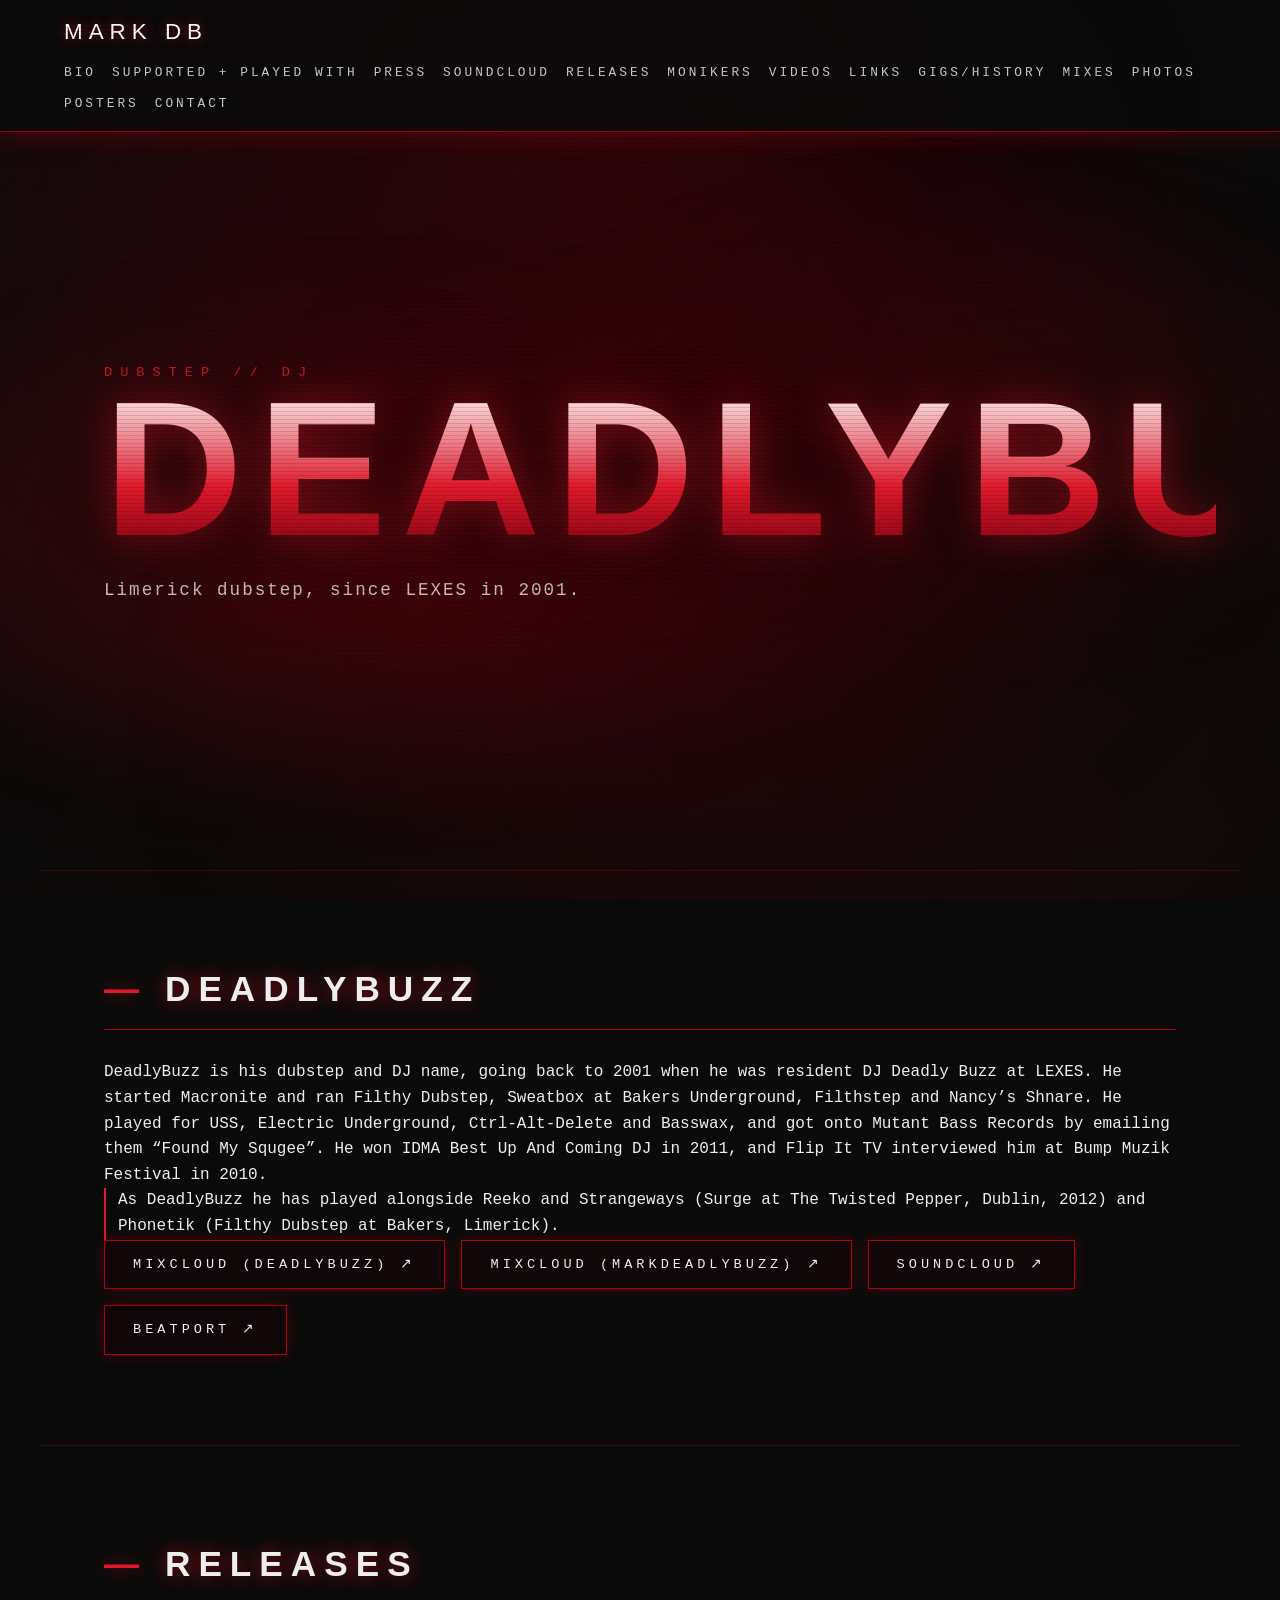
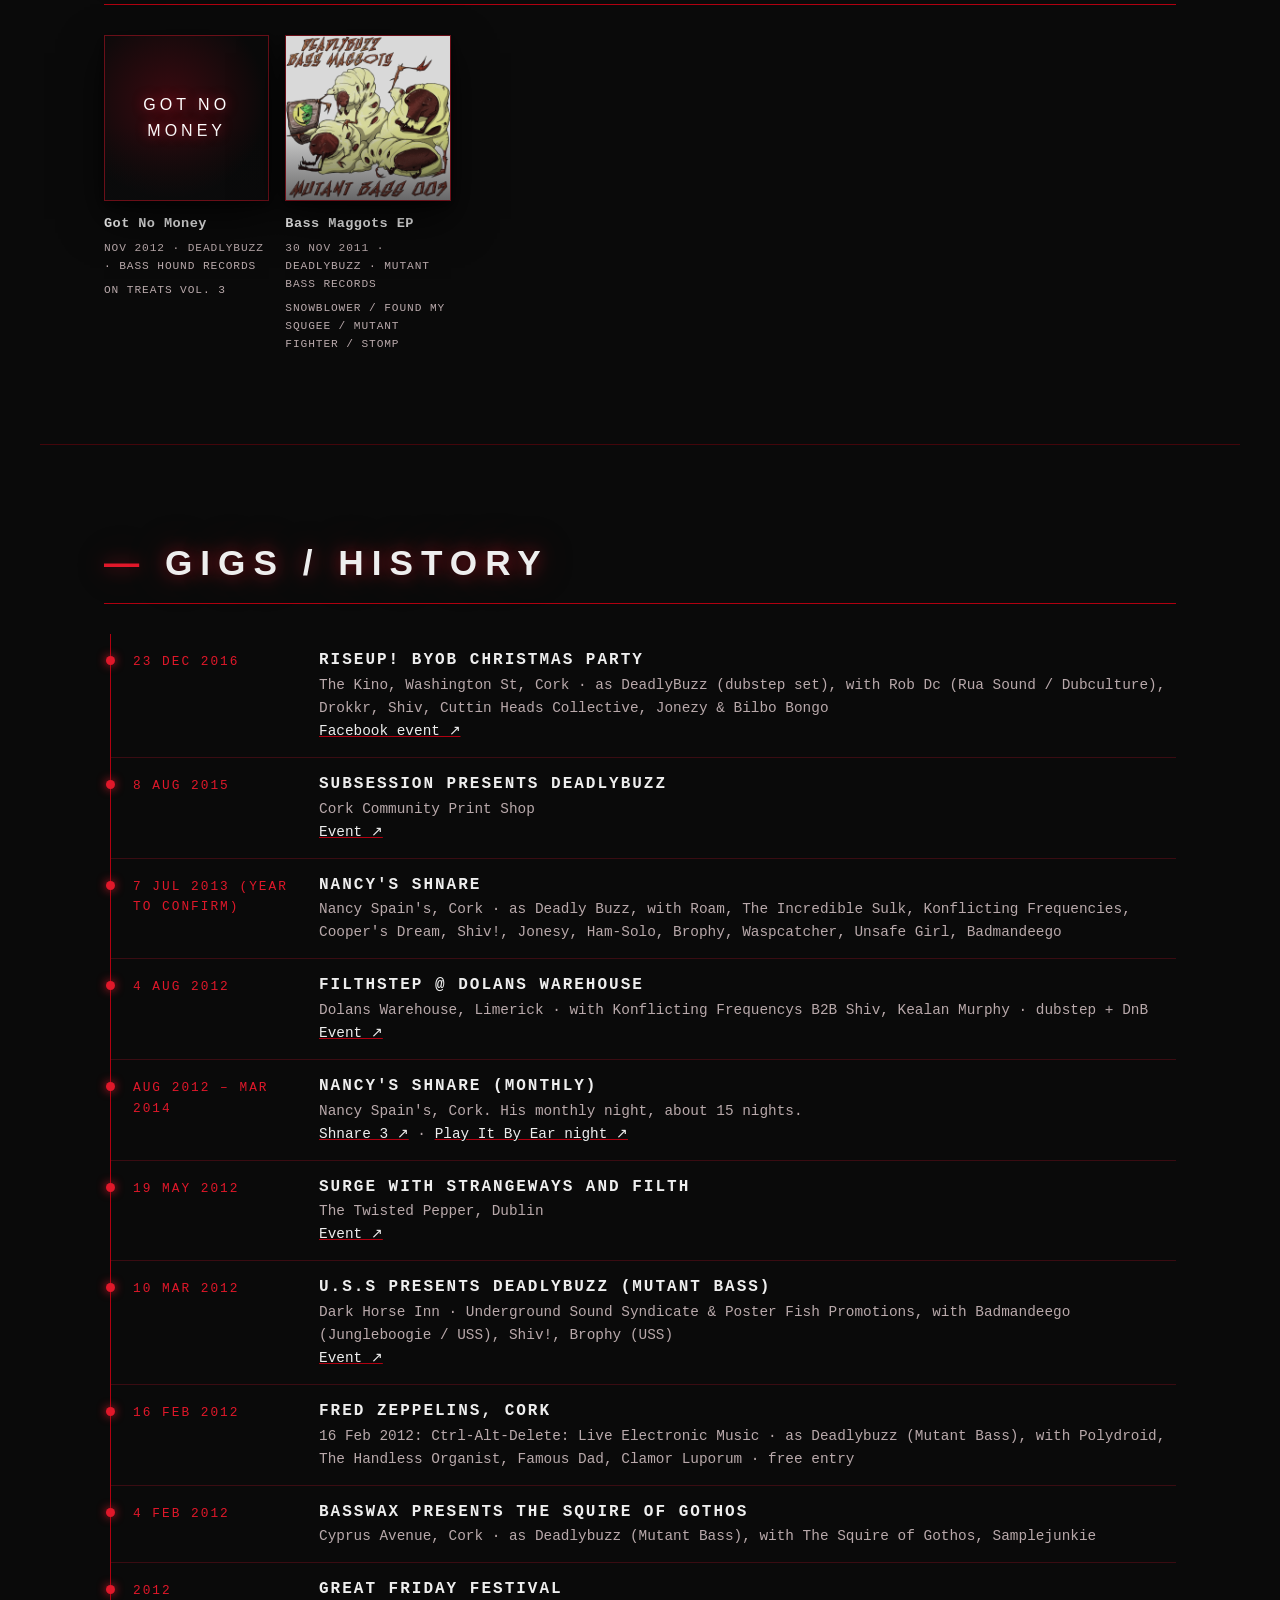
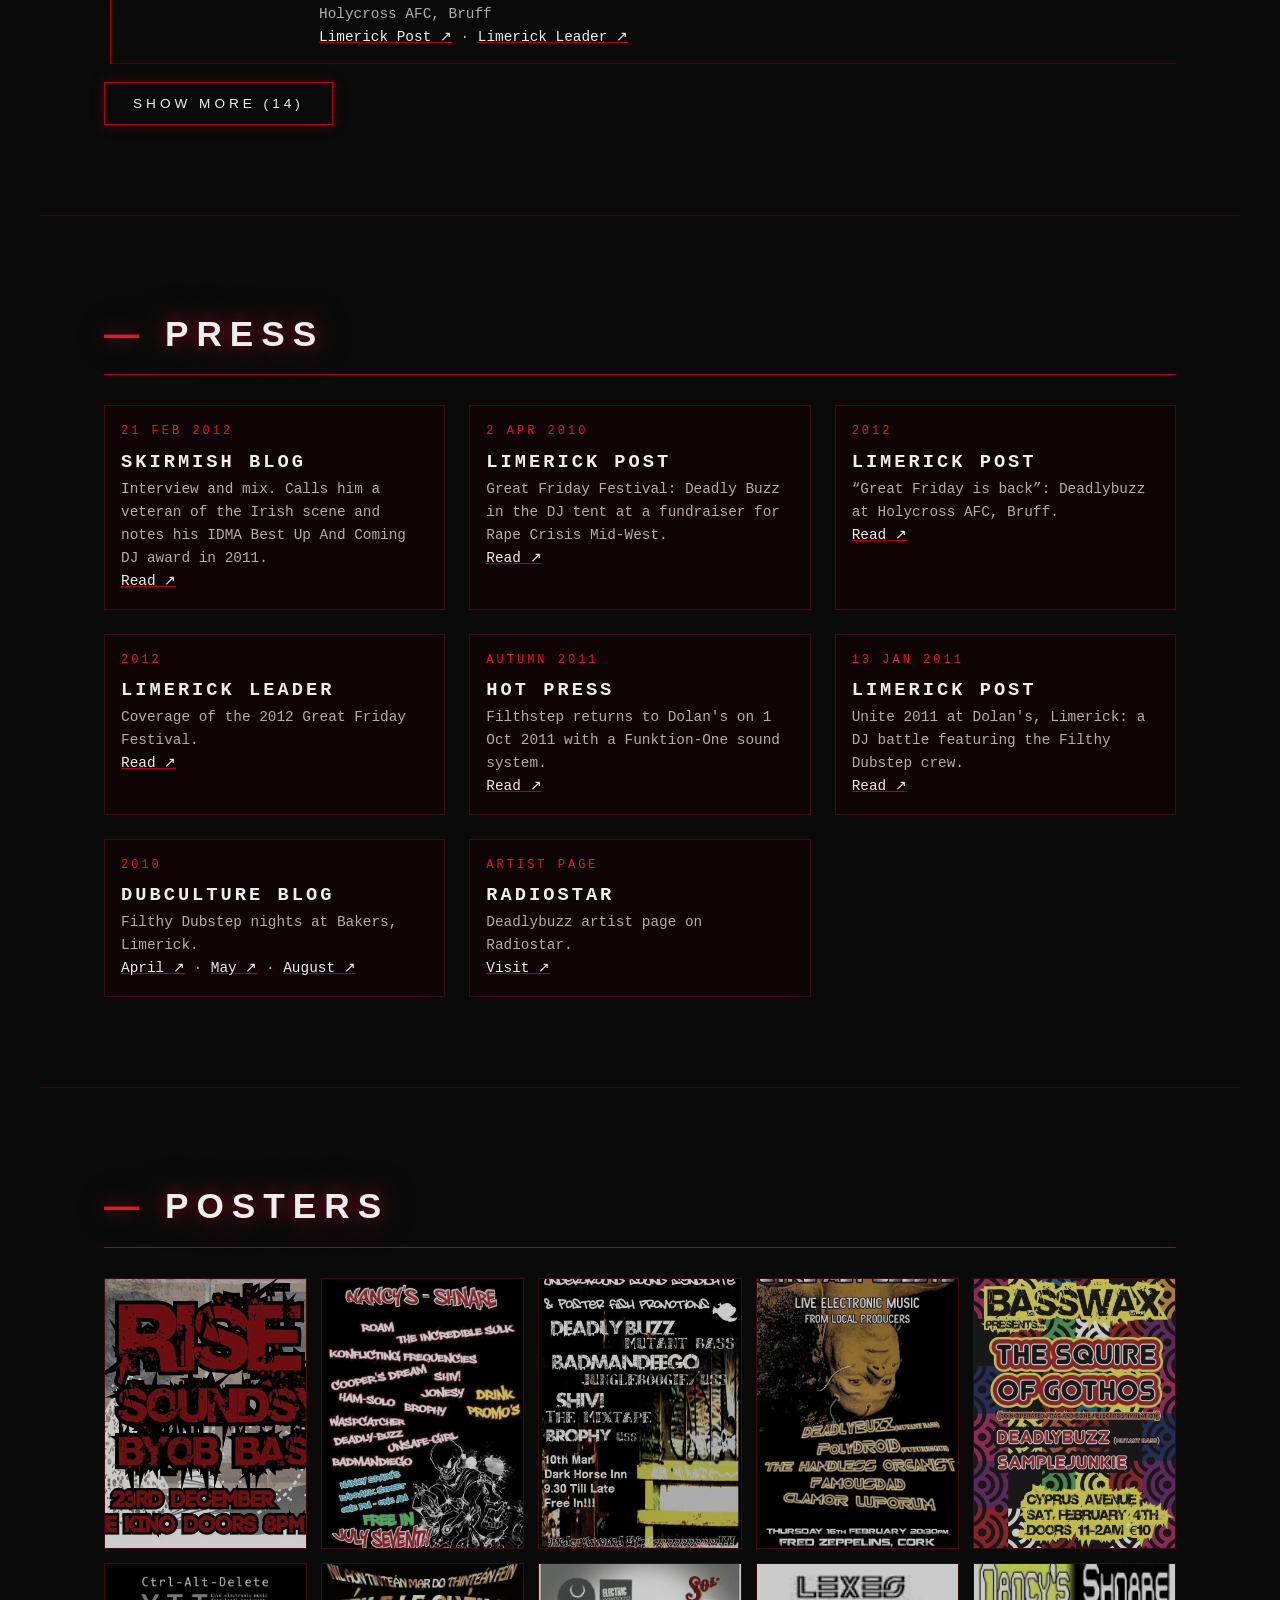
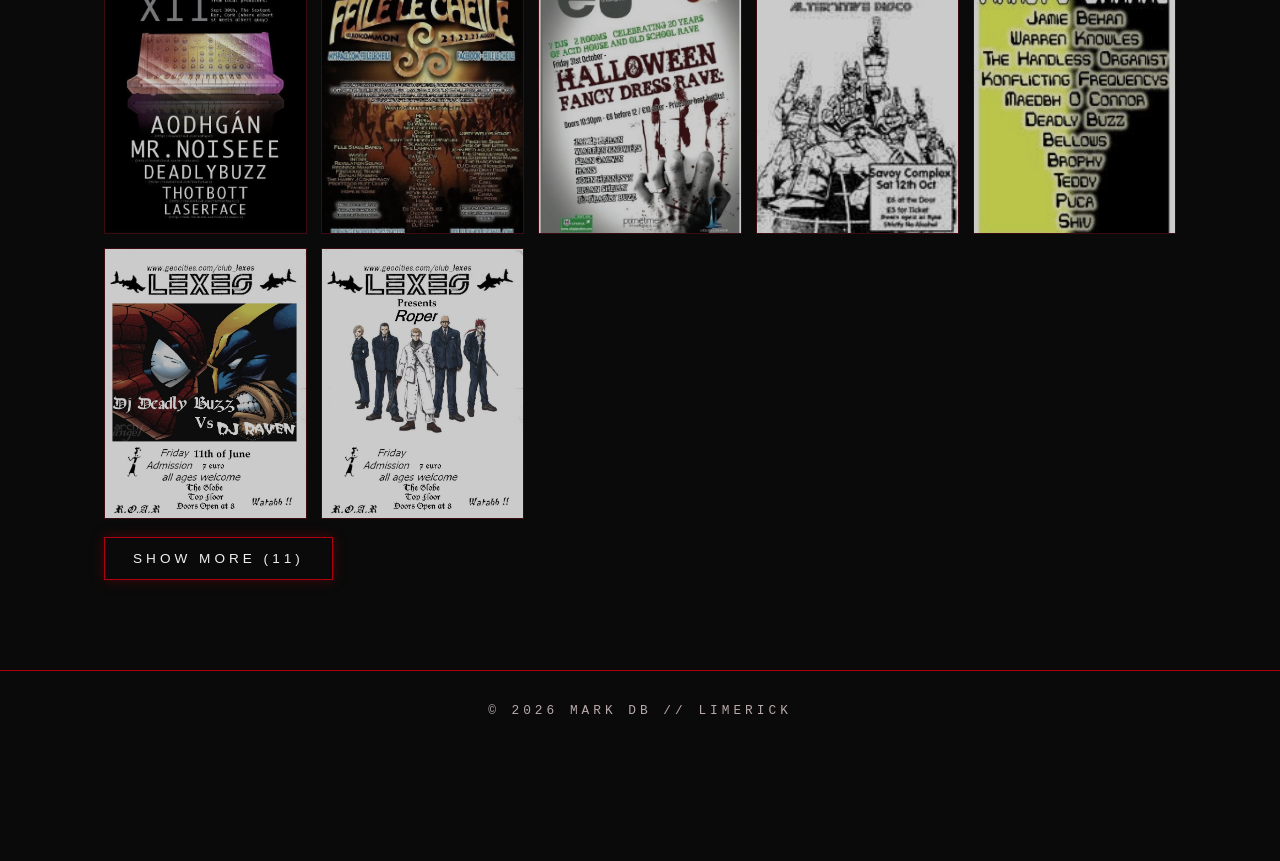
==== commit 5cd793fc: "Add Trinity Rooms, Limerick 2009 residency gig entry" ====
--- a/deadlybuzz.html
+++ b/deadlybuzz.html
@@ -9,7 +9,7 @@
 <section id="releases"><h2>Releases</h2><div class="rel-grid"><a class="rel-card rel-ext" href="https://www.beatport.com/artist/deadlybuzz/299891" target="_blank" rel="noopener" aria-label="Got No Money on Beatport"><span class="rel-cover rel-ph"><span class="ph-t">GOT NO MONEY</span><span class="rel-play" aria-hidden="true">&#8599;</span></span><span class="rel-title">Got No Money</span><span class="rel-meta">Nov 2012 &middot; Deadlybuzz &middot; Bass Hound Records</span><span class="rel-meta">On Treats Vol. 3</span></a>
 <a class="rel-card rel-ext" href="https://mutantbassrecords.bandcamp.com/album/bass-maggots-ep" target="_blank" rel="noopener" aria-label="Bass Maggots EP on Bandcamp"><span class="rel-cover"><img src="covers/bass-maggots.jpg" alt="Bass Maggots EP cover art" loading="lazy"><span class="rel-play" aria-hidden="true">&#8599;</span></span><span class="rel-title">Bass Maggots EP</span><span class="rel-meta">30 Nov 2011 &middot; Deadlybuzz &middot; Mutant Bass Records</span><span class="rel-meta">Snowblower / Found My Squgee / Mutant Fighter / STOMP</span></a>
 </div></section>
-<section id="gigs"><h2>Gigs / History</h2><ol class="timeline" data-limit="10"><li><span class="tl-date">23 Dec 2016</span><div><h3>RiseUp! BYOB Christmas Party</h3><p>The Kino, Washington St, Cork &middot; as DeadlyBuzz (dubstep set), with Rob Dc (Rua Sound / Dubculture), Drokkr, Shiv, Cuttin Heads Collective, Jonezy &amp; Bilbo Bongo</p><p><a href="https://www.facebook.com/events/1037603729682295/" target="_blank" rel="noopener">Facebook event &#8599;</a></p></div></li><li><span class="tl-date">8 Aug 2015</span><div><h3>SubSession presents Deadlybuzz</h3><p>Cork Community Print Shop</p><p><a href="https://www.facebook.com/events/931141333613239" target="_blank" rel="noopener">Event &#8599;</a></p></div></li><li><span class="tl-date">7 Jul 2013 (year to confirm)</span><div><h3>Nancy&#39;s Shnare</h3><p>Nancy Spain&#39;s, Cork &middot; as Deadly Buzz, with Roam, The Incredible Sulk, Konflicting Frequencies, Cooper&#39;s Dream, Shiv!, Jonesy, Ham-Solo, Brophy, Waspcatcher, Unsafe Girl, Badmandeego</p></div></li><li><span class="tl-date">4 Aug 2012</span><div><h3>Filthstep @ Dolans Warehouse</h3><p>Dolans Warehouse, Limerick &middot; with Konflicting Frequencys B2B Shiv, Kealan Murphy &middot; dubstep + DnB</p><p><a href="https://www.facebook.com/events/395642393830006" target="_blank" rel="noopener">Event &#8599;</a></p></div></li><li><span class="tl-date">Aug 2012 &ndash; Mar 2014</span><div><h3>Nancy's Shnare (monthly)</h3><p>Nancy Spain's, Cork. His monthly night, about 15 nights.</p><p><a href="https://www.facebook.com/events/249927845123210" target="_blank" rel="noopener">Shnare 3 &#8599;</a> &middot; <a href="https://www.facebook.com/events/399134430193556" target="_blank" rel="noopener">Play It By Ear night &#8599;</a></p></div></li><li><span class="tl-date">19 May 2012</span><div><h3>Surge with Strangeways and Filth</h3><p>The Twisted Pepper, Dublin</p><p><a href="https://www.facebook.com/events/443716172321013" target="_blank" rel="noopener">Event &#8599;</a></p></div></li><li><span class="tl-date">10 Mar 2012</span><div><h3>U.S.S presents Deadlybuzz (Mutant Bass)</h3><p>Dark Horse Inn &middot; Underground Sound Syndicate &amp; Poster Fish Promotions, with Badmandeego (Jungleboogie / USS), Shiv!, Brophy (USS)</p><p><a href="https://www.facebook.com/events/796437170438448" target="_blank" rel="noopener">Event &#8599;</a></p></div></li><li><span class="tl-date">16 Feb 2012</span><div><h3>Fred Zeppelins, Cork</h3><p>16 Feb 2012: Ctrl-Alt-Delete: Live Electronic Music &middot; as Deadlybuzz (Mutant Bass), with Polydroid, The Handless Organist, Famous Dad, Clamor Luporum &middot; free entry</p></div></li><li><span class="tl-date">4 Feb 2012</span><div><h3>Basswax presents The Squire of Gothos</h3><p>Cyprus Avenue, Cork &middot; as Deadlybuzz (Mutant Bass), with The Squire of Gothos, Samplejunkie</p></div></li><li><span class="tl-date">2012</span><div><h3>Great Friday Festival</h3><p>Holycross AFC, Bruff</p><p><a href="https://www.limerickpost.ie/2012/04/04/great-friday-is-back/" target="_blank" rel="noopener">Limerick Post &#8599;</a> &middot; <a href="https://www.limerickleader.ie/whats-on/arts-and-entertainment/turning-good-friday-into-a-great-one-with-top-music-festival-8586882" target="_blank" rel="noopener">Limerick Leader &#8599;</a></p></div></li><li><span class="tl-date">1 Oct 2011</span><div><h3>Filthstep returns to Dolan's</h3><p>Limerick, Funktion-One sound system</p><p><a href="https://www.hotpress.com/music/a-bite-of-the-big-apple-8337858" target="_blank" rel="noopener">Hot Press &#8599;</a></p></div></li><li><span class="tl-date">10 Sep 2011 (year to confirm)</span><div><h3>Ctrl-Alt-Delete XII</h3><p>The Sextant, Cork &middot; as Deadlybuzz, with Aodhg&aacute;n, Mr. Noiseee, Thotbott, Laserface</p></div></li><li><span class="tl-date">18 Mar 2011</span><div><h3>Ctrl-Alt-Delete: Live Electronic Music</h3><p>The Roundy, Cork &middot; as Deadlybuzz, with Encrypter, Darghorse, Narwhals, Sailor Sam</p></div></li><li><span class="tl-date">15 Jan 2011</span><div><h3>Unite 2011 at Dolan's</h3><p>Limerick. DJ battle: Micronite crew vs Filthy Dubstep crew</p><p><a href="https://www.limerickpost.ie/2011/01/13/exciting-new-acts-for-2011/" target="_blank" rel="noopener">Limerick Post &#8599;</a></p></div></li><li><span class="tl-date">22 Sep 2010</span><div><h3>Filthy Dubstep Bastards @ Crawdaddy (Strangeways), Dublin</h3><p>Crawdaddy, Dublin &middot; presented by Dubstep Dublin at Strangeways &middot; Filthy Dubstep Massive from Limerick &middot; doors 11pm, free before 11.30pm</p><p><a href="https://www.youtube.com/watch?v=i98vs-ionkg" target="_blank" rel="noopener">Video &#8599;</a> &middot; <a href="https://www.facebook.com/media/set/?set=a.153536678011771&amp;type=3" target="_blank" rel="noopener">Photos &#8599;</a></p></div></li><li><span class="tl-date">2 Apr 2010</span><div><h3>Great Friday Festival</h3><p>DJ tent, fundraiser for Rape Crisis Mid-West</p><p><a href="https://www.limerickpost.ie/2010/03/31/great-friday-festival/" target="_blank" rel="noopener">Limerick Post &#8599;</a></p></div></li><li><span class="tl-date">2010</span><div><h3>Filthy Dubstep at Bakers</h3><p>Limerick, Funktion-One sound system</p><p><a href="http://dubcultureirl.blogspot.com/2010/04/filthy-dubstep-bakers-feat-phonetik.html" target="_blank" rel="noopener">DubCulture &#8599;</a></p></div></li><li><span class="tl-date">21 Aug 2009 (year to confirm)</span><div><h3>F&eacute;ile Le Ch&eacute;ile</h3><p>Co. Roscommon, 21&ndash;23 Aug &middot; as DJ Deadly Buzz on the Waaga Collective stage</p></div></li><li><span class="tl-date">31 Oct 2008</span><div><h3>Electric Underground Halloween Fancy Dress Rave</h3><p>Liquid Lounge, Cork &middot; as DJ Deadly Buzz, with Jamie Behan, Warren Knowles, Sean Galvin, Hans, John Hennessy, Brian Shelly &middot; celebrating 20 years of acid house</p></div></li><li><span class="tl-date">12 Oct 2002 (year to confirm)</span><div><h3>LEXES Alternative Disco @ The Savoy</h3><p>Savoy Complex, Limerick &middot; his own night</p></div></li><li><span class="tl-date">Jun 2001</span><div><h3>LEXES @ The Globe</h3><p>The Globe, Limerick &middot; ran the night and played as resident DJ Deadly Buzz &middot; &euro;7, all ages, doors 8pm</p><ul style="list-style:none;margin-top:6px"><li style="display:block;padding:2px 0;border:0">DJ Deadly Buzz vs DJ Raven &middot; The Globe, Limerick</li></ul></div></li><li><span class="tl-date">2001</span><div><h3>LEXES @ Top Floor</h3><p>Top Floor, Limerick &middot; ran the night and played as resident DJ Deadly Buzz</p></div></li><li><span class="tl-date">2001</span><div><h3>LEXES @ The Savoy</h3><p>The Savoy, Limerick &middot; ran the night and played as resident DJ Deadly Buzz</p><ul style="list-style:none;margin-top:6px"><li style="display:block;padding:2px 0;border:0">LEXES presents Roper &middot; upstairs, The Savoy, Limerick</li></ul></div></li></ol></section>
+<section id="gigs"><h2>Gigs / History</h2><ol class="timeline" data-limit="10"><li><span class="tl-date">23 Dec 2016</span><div><h3>RiseUp! BYOB Christmas Party</h3><p>The Kino, Washington St, Cork &middot; as DeadlyBuzz (dubstep set), with Rob Dc (Rua Sound / Dubculture), Drokkr, Shiv, Cuttin Heads Collective, Jonezy &amp; Bilbo Bongo</p><p><a href="https://www.facebook.com/events/1037603729682295/" target="_blank" rel="noopener">Facebook event &#8599;</a></p></div></li><li><span class="tl-date">8 Aug 2015</span><div><h3>SubSession presents Deadlybuzz</h3><p>Cork Community Print Shop</p><p><a href="https://www.facebook.com/events/931141333613239" target="_blank" rel="noopener">Event &#8599;</a></p></div></li><li><span class="tl-date">7 Jul 2013 (year to confirm)</span><div><h3>Nancy&#39;s Shnare</h3><p>Nancy Spain&#39;s, Cork &middot; as Deadly Buzz, with Roam, The Incredible Sulk, Konflicting Frequencies, Cooper&#39;s Dream, Shiv!, Jonesy, Ham-Solo, Brophy, Waspcatcher, Unsafe Girl, Badmandeego</p></div></li><li><span class="tl-date">4 Aug 2012</span><div><h3>Filthstep @ Dolans Warehouse</h3><p>Dolans Warehouse, Limerick &middot; with Konflicting Frequencys B2B Shiv, Kealan Murphy &middot; dubstep + DnB</p><p><a href="https://www.facebook.com/events/395642393830006" target="_blank" rel="noopener">Event &#8599;</a></p></div></li><li><span class="tl-date">Aug 2012 &ndash; Mar 2014</span><div><h3>Nancy's Shnare (monthly)</h3><p>Nancy Spain's, Cork. His monthly night, about 15 nights.</p><p><a href="https://www.facebook.com/events/249927845123210" target="_blank" rel="noopener">Shnare 3 &#8599;</a> &middot; <a href="https://www.facebook.com/events/399134430193556" target="_blank" rel="noopener">Play It By Ear night &#8599;</a></p></div></li><li><span class="tl-date">19 May 2012</span><div><h3>Surge with Strangeways and Filth</h3><p>The Twisted Pepper, Dublin</p><p><a href="https://www.facebook.com/events/443716172321013" target="_blank" rel="noopener">Event &#8599;</a></p></div></li><li><span class="tl-date">10 Mar 2012</span><div><h3>U.S.S presents Deadlybuzz (Mutant Bass)</h3><p>Dark Horse Inn &middot; Underground Sound Syndicate &amp; Poster Fish Promotions, with Badmandeego (Jungleboogie / USS), Shiv!, Brophy (USS)</p><p><a href="https://www.facebook.com/events/796437170438448" target="_blank" rel="noopener">Event &#8599;</a></p></div></li><li><span class="tl-date">16 Feb 2012</span><div><h3>Fred Zeppelins, Cork</h3><p>16 Feb 2012: Ctrl-Alt-Delete: Live Electronic Music &middot; as Deadlybuzz (Mutant Bass), with Polydroid, The Handless Organist, Famous Dad, Clamor Luporum &middot; free entry</p></div></li><li><span class="tl-date">4 Feb 2012</span><div><h3>Basswax presents The Squire of Gothos</h3><p>Cyprus Avenue, Cork &middot; as Deadlybuzz (Mutant Bass), with The Squire of Gothos, Samplejunkie</p></div></li><li><span class="tl-date">2012</span><div><h3>Great Friday Festival</h3><p>Holycross AFC, Bruff</p><p><a href="https://www.limerickpost.ie/2012/04/04/great-friday-is-back/" target="_blank" rel="noopener">Limerick Post &#8599;</a> &middot; <a href="https://www.limerickleader.ie/whats-on/arts-and-entertainment/turning-good-friday-into-a-great-one-with-top-music-festival-8586882" target="_blank" rel="noopener">Limerick Leader &#8599;</a></p></div></li><li><span class="tl-date">1 Oct 2011</span><div><h3>Filthstep returns to Dolan's</h3><p>Limerick, Funktion-One sound system</p><p><a href="https://www.hotpress.com/music/a-bite-of-the-big-apple-8337858" target="_blank" rel="noopener">Hot Press &#8599;</a></p></div></li><li><span class="tl-date">10 Sep 2011 (year to confirm)</span><div><h3>Ctrl-Alt-Delete XII</h3><p>The Sextant, Cork &middot; as Deadlybuzz, with Aodhg&aacute;n, Mr. Noiseee, Thotbott, Laserface</p></div></li><li><span class="tl-date">18 Mar 2011</span><div><h3>Ctrl-Alt-Delete: Live Electronic Music</h3><p>The Roundy, Cork &middot; as Deadlybuzz, with Encrypter, Darghorse, Narwhals, Sailor Sam</p></div></li><li><span class="tl-date">15 Jan 2011</span><div><h3>Unite 2011 at Dolan's</h3><p>Limerick. DJ battle: Micronite crew vs Filthy Dubstep crew</p><p><a href="https://www.limerickpost.ie/2011/01/13/exciting-new-acts-for-2011/" target="_blank" rel="noopener">Limerick Post &#8599;</a></p></div></li><li><span class="tl-date">22 Sep 2010</span><div><h3>Filthy Dubstep Bastards @ Crawdaddy (Strangeways), Dublin</h3><p>Crawdaddy, Dublin &middot; presented by Dubstep Dublin at Strangeways &middot; Filthy Dubstep Massive from Limerick &middot; doors 11pm, free before 11.30pm</p><p><a href="https://www.youtube.com/watch?v=i98vs-ionkg" target="_blank" rel="noopener">Video &#8599;</a> &middot; <a href="https://www.facebook.com/media/set/?set=a.153536678011771&amp;type=3" target="_blank" rel="noopener">Photos &#8599;</a></p></div></li><li><span class="tl-date">2 Apr 2010</span><div><h3>Great Friday Festival</h3><p>DJ tent, fundraiser for Rape Crisis Mid-West</p><p><a href="https://www.limerickpost.ie/2010/03/31/great-friday-festival/" target="_blank" rel="noopener">Limerick Post &#8599;</a></p></div></li><li><span class="tl-date">2010</span><div><h3>Filthy Dubstep at Bakers</h3><p>Limerick, Funktion-One sound system</p><p><a href="http://dubcultureirl.blogspot.com/2010/04/filthy-dubstep-bakers-feat-phonetik.html" target="_blank" rel="noopener">DubCulture &#8599;</a></p></div></li><li><span class="tl-date">2009 (about a year)</span><div><h3>Trinity Rooms, Limerick</h3><p>Resident DJ for about a year &middot; supported acts such as Pendulum (Fri 16 Oct 2009) and the Rubberbandits</p><p><a href="https://www.peoplesrepublicofcork.com/forums/index.php?threads/pendulum-next-friday-in-limerick.167519/" target="_blank" rel="noopener">Pendulum night &#8599;</a></p></div></li><li><span class="tl-date">21 Aug 2009 (year to confirm)</span><div><h3>F&eacute;ile Le Ch&eacute;ile</h3><p>Co. Roscommon, 21&ndash;23 Aug &middot; as DJ Deadly Buzz on the Waaga Collective stage</p></div></li><li><span class="tl-date">31 Oct 2008</span><div><h3>Electric Underground Halloween Fancy Dress Rave</h3><p>Liquid Lounge, Cork &middot; as DJ Deadly Buzz, with Jamie Behan, Warren Knowles, Sean Galvin, Hans, John Hennessy, Brian Shelly &middot; celebrating 20 years of acid house</p></div></li><li><span class="tl-date">12 Oct 2002 (year to confirm)</span><div><h3>LEXES Alternative Disco @ The Savoy</h3><p>Savoy Complex, Limerick &middot; his own night</p></div></li><li><span class="tl-date">Jun 2001</span><div><h3>LEXES @ The Globe</h3><p>The Globe, Limerick &middot; ran the night and played as resident DJ Deadly Buzz &middot; &euro;7, all ages, doors 8pm</p><ul style="list-style:none;margin-top:6px"><li style="display:block;padding:2px 0;border:0">DJ Deadly Buzz vs DJ Raven &middot; The Globe, Limerick</li></ul></div></li><li><span class="tl-date">2001</span><div><h3>LEXES @ Top Floor</h3><p>Top Floor, Limerick &middot; ran the night and played as resident DJ Deadly Buzz</p></div></li><li><span class="tl-date">2001</span><div><h3>LEXES @ The Savoy</h3><p>The Savoy, Limerick &middot; ran the night and played as resident DJ Deadly Buzz</p><ul style="list-style:none;margin-top:6px"><li style="display:block;padding:2px 0;border:0">LEXES presents Roper &middot; upstairs, The Savoy, Limerick</li></ul></div></li></ol></section>
 <section id="press"><h2>Press</h2><div class="grid">
 <div class="card press"><p class="press-date">21 Feb 2012</p><h3>Skirmish Blog</h3><p>Interview and mix. Calls him a veteran of the Irish scene and notes his IDMA Best Up And Coming DJ award in 2011.</p><p><a href="https://skirmishblog.net/interview-mix-deadlybuzz/" target="_blank" rel="noopener">Read &#8599;</a></p></div>
 <div class="card press"><p class="press-date">2 Apr 2010</p><h3>Limerick Post</h3><p>Great Friday Festival: Deadly Buzz in the DJ tent at a fundraiser for Rape Crisis Mid-West.</p><p><a href="https://www.limerickpost.ie/2010/03/31/great-friday-festival/" target="_blank" rel="noopener">Read &#8599;</a></p></div>
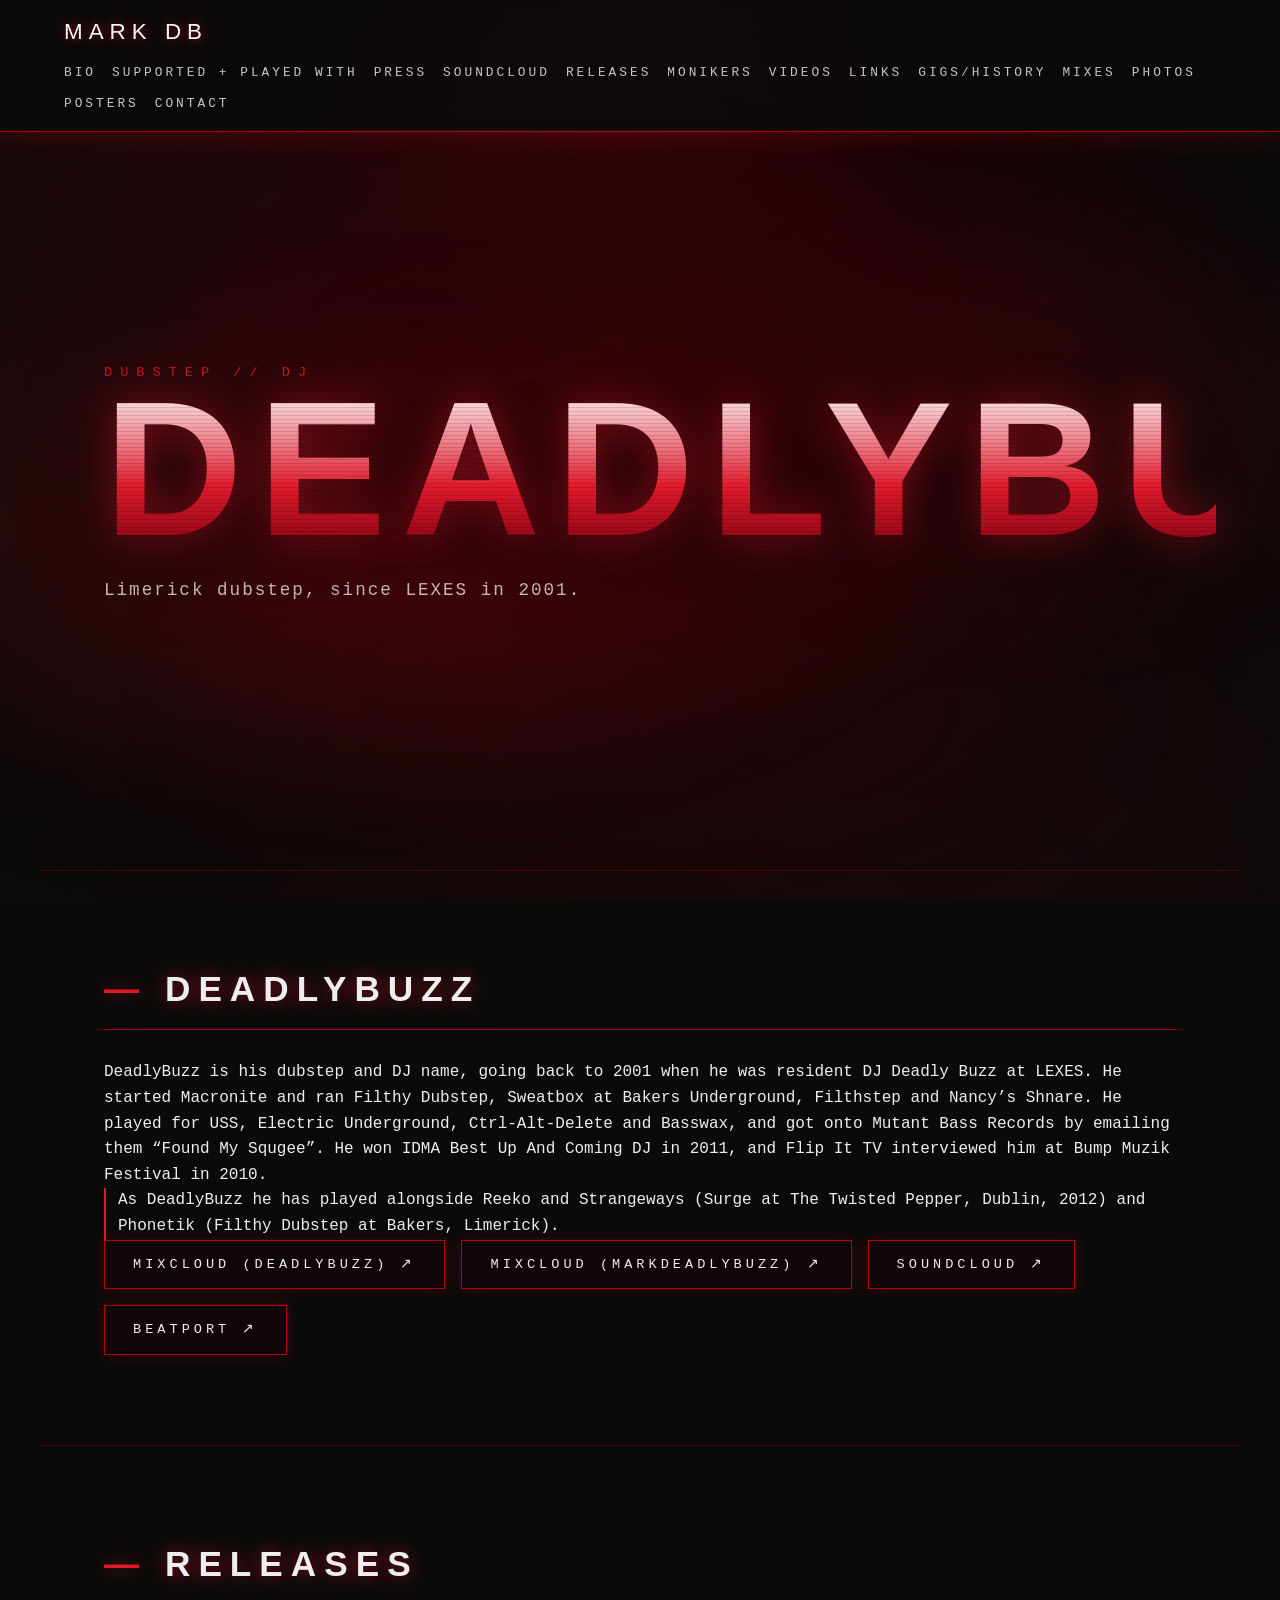
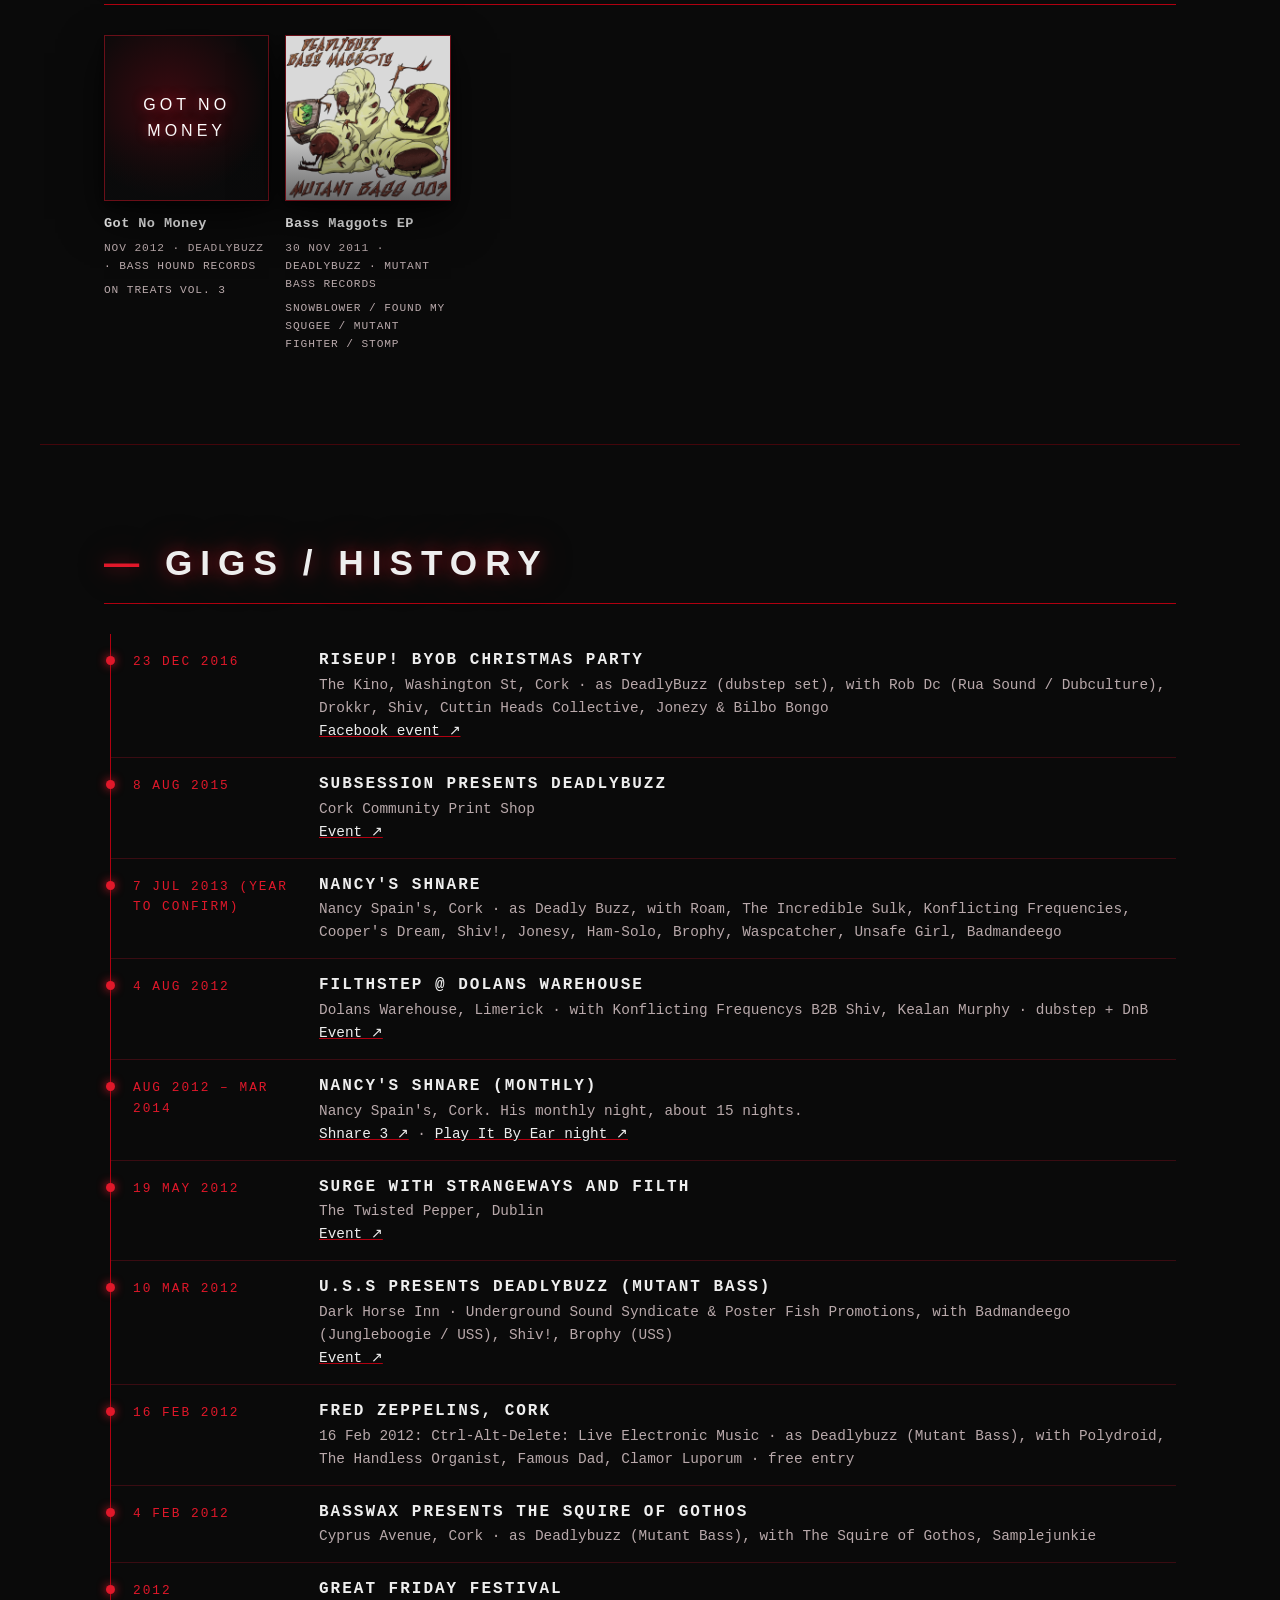
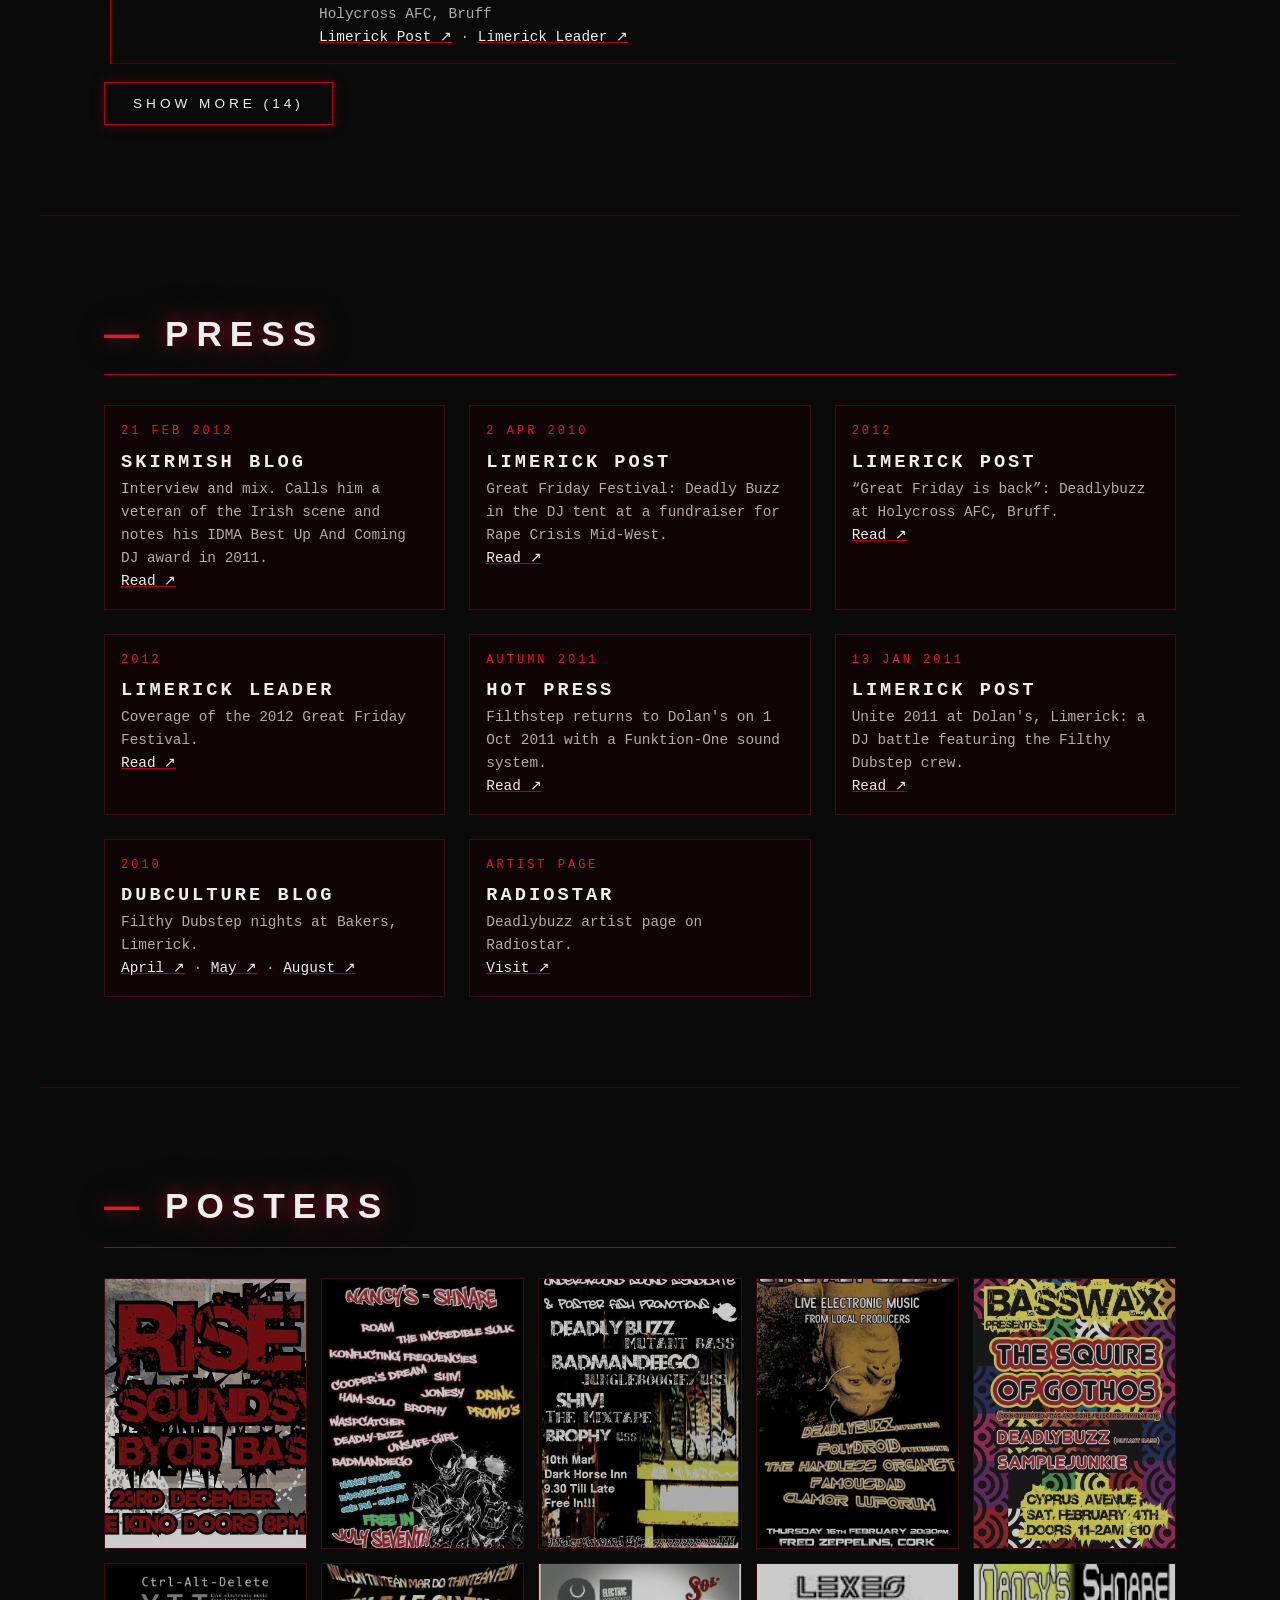
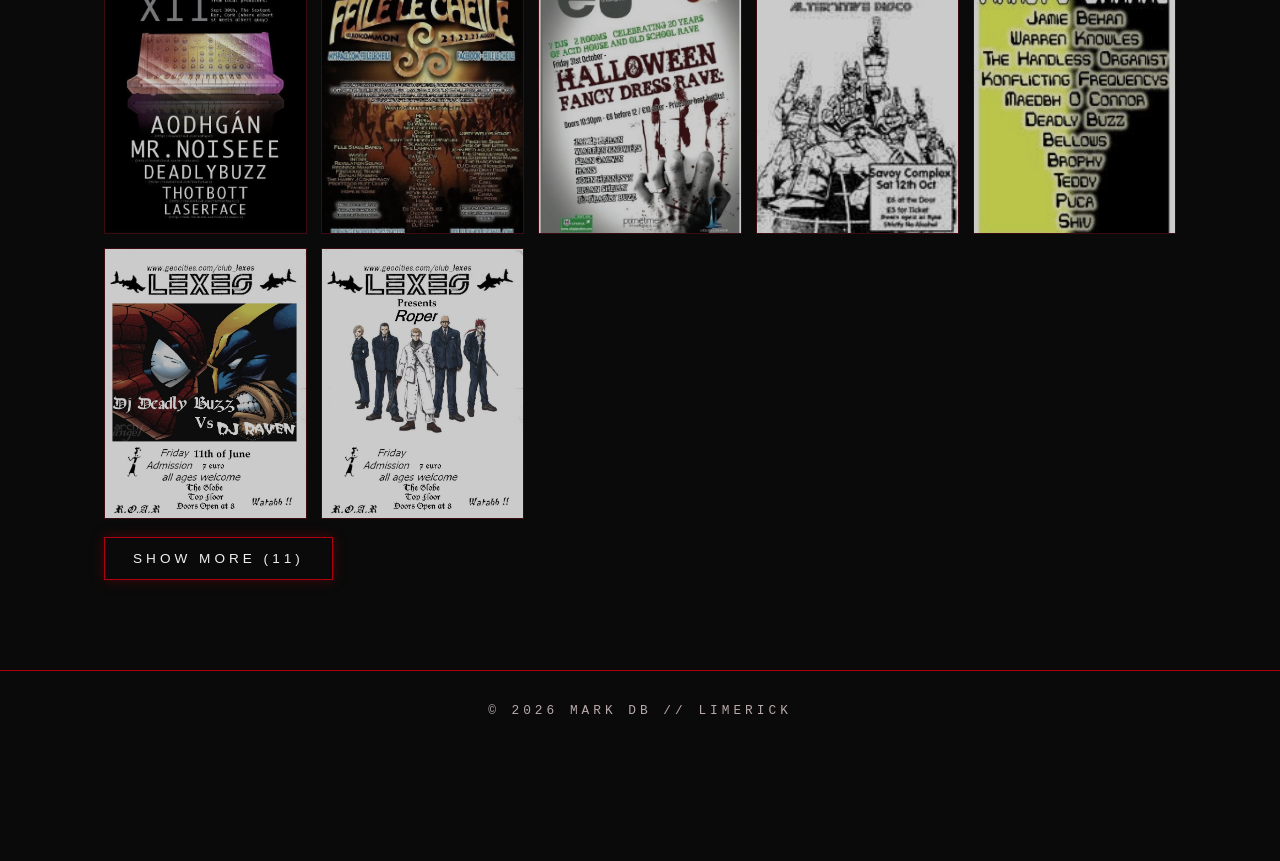
==== commit 832d1afb: "Trinity Rooms entry: add Rubberbandits Christmas Mystery Gig (28 Dec 2009)" ====
--- a/deadlybuzz.html
+++ b/deadlybuzz.html
@@ -9,7 +9,7 @@
 <section id="releases"><h2>Releases</h2><div class="rel-grid"><a class="rel-card rel-ext" href="https://www.beatport.com/artist/deadlybuzz/299891" target="_blank" rel="noopener" aria-label="Got No Money on Beatport"><span class="rel-cover rel-ph"><span class="ph-t">GOT NO MONEY</span><span class="rel-play" aria-hidden="true">&#8599;</span></span><span class="rel-title">Got No Money</span><span class="rel-meta">Nov 2012 &middot; Deadlybuzz &middot; Bass Hound Records</span><span class="rel-meta">On Treats Vol. 3</span></a>
 <a class="rel-card rel-ext" href="https://mutantbassrecords.bandcamp.com/album/bass-maggots-ep" target="_blank" rel="noopener" aria-label="Bass Maggots EP on Bandcamp"><span class="rel-cover"><img src="covers/bass-maggots.jpg" alt="Bass Maggots EP cover art" loading="lazy"><span class="rel-play" aria-hidden="true">&#8599;</span></span><span class="rel-title">Bass Maggots EP</span><span class="rel-meta">30 Nov 2011 &middot; Deadlybuzz &middot; Mutant Bass Records</span><span class="rel-meta">Snowblower / Found My Squgee / Mutant Fighter / STOMP</span></a>
 </div></section>
-<section id="gigs"><h2>Gigs / History</h2><ol class="timeline" data-limit="10"><li><span class="tl-date">23 Dec 2016</span><div><h3>RiseUp! BYOB Christmas Party</h3><p>The Kino, Washington St, Cork &middot; as DeadlyBuzz (dubstep set), with Rob Dc (Rua Sound / Dubculture), Drokkr, Shiv, Cuttin Heads Collective, Jonezy &amp; Bilbo Bongo</p><p><a href="https://www.facebook.com/events/1037603729682295/" target="_blank" rel="noopener">Facebook event &#8599;</a></p></div></li><li><span class="tl-date">8 Aug 2015</span><div><h3>SubSession presents Deadlybuzz</h3><p>Cork Community Print Shop</p><p><a href="https://www.facebook.com/events/931141333613239" target="_blank" rel="noopener">Event &#8599;</a></p></div></li><li><span class="tl-date">7 Jul 2013 (year to confirm)</span><div><h3>Nancy&#39;s Shnare</h3><p>Nancy Spain&#39;s, Cork &middot; as Deadly Buzz, with Roam, The Incredible Sulk, Konflicting Frequencies, Cooper&#39;s Dream, Shiv!, Jonesy, Ham-Solo, Brophy, Waspcatcher, Unsafe Girl, Badmandeego</p></div></li><li><span class="tl-date">4 Aug 2012</span><div><h3>Filthstep @ Dolans Warehouse</h3><p>Dolans Warehouse, Limerick &middot; with Konflicting Frequencys B2B Shiv, Kealan Murphy &middot; dubstep + DnB</p><p><a href="https://www.facebook.com/events/395642393830006" target="_blank" rel="noopener">Event &#8599;</a></p></div></li><li><span class="tl-date">Aug 2012 &ndash; Mar 2014</span><div><h3>Nancy's Shnare (monthly)</h3><p>Nancy Spain's, Cork. His monthly night, about 15 nights.</p><p><a href="https://www.facebook.com/events/249927845123210" target="_blank" rel="noopener">Shnare 3 &#8599;</a> &middot; <a href="https://www.facebook.com/events/399134430193556" target="_blank" rel="noopener">Play It By Ear night &#8599;</a></p></div></li><li><span class="tl-date">19 May 2012</span><div><h3>Surge with Strangeways and Filth</h3><p>The Twisted Pepper, Dublin</p><p><a href="https://www.facebook.com/events/443716172321013" target="_blank" rel="noopener">Event &#8599;</a></p></div></li><li><span class="tl-date">10 Mar 2012</span><div><h3>U.S.S presents Deadlybuzz (Mutant Bass)</h3><p>Dark Horse Inn &middot; Underground Sound Syndicate &amp; Poster Fish Promotions, with Badmandeego (Jungleboogie / USS), Shiv!, Brophy (USS)</p><p><a href="https://www.facebook.com/events/796437170438448" target="_blank" rel="noopener">Event &#8599;</a></p></div></li><li><span class="tl-date">16 Feb 2012</span><div><h3>Fred Zeppelins, Cork</h3><p>16 Feb 2012: Ctrl-Alt-Delete: Live Electronic Music &middot; as Deadlybuzz (Mutant Bass), with Polydroid, The Handless Organist, Famous Dad, Clamor Luporum &middot; free entry</p></div></li><li><span class="tl-date">4 Feb 2012</span><div><h3>Basswax presents The Squire of Gothos</h3><p>Cyprus Avenue, Cork &middot; as Deadlybuzz (Mutant Bass), with The Squire of Gothos, Samplejunkie</p></div></li><li><span class="tl-date">2012</span><div><h3>Great Friday Festival</h3><p>Holycross AFC, Bruff</p><p><a href="https://www.limerickpost.ie/2012/04/04/great-friday-is-back/" target="_blank" rel="noopener">Limerick Post &#8599;</a> &middot; <a href="https://www.limerickleader.ie/whats-on/arts-and-entertainment/turning-good-friday-into-a-great-one-with-top-music-festival-8586882" target="_blank" rel="noopener">Limerick Leader &#8599;</a></p></div></li><li><span class="tl-date">1 Oct 2011</span><div><h3>Filthstep returns to Dolan's</h3><p>Limerick, Funktion-One sound system</p><p><a href="https://www.hotpress.com/music/a-bite-of-the-big-apple-8337858" target="_blank" rel="noopener">Hot Press &#8599;</a></p></div></li><li><span class="tl-date">10 Sep 2011 (year to confirm)</span><div><h3>Ctrl-Alt-Delete XII</h3><p>The Sextant, Cork &middot; as Deadlybuzz, with Aodhg&aacute;n, Mr. Noiseee, Thotbott, Laserface</p></div></li><li><span class="tl-date">18 Mar 2011</span><div><h3>Ctrl-Alt-Delete: Live Electronic Music</h3><p>The Roundy, Cork &middot; as Deadlybuzz, with Encrypter, Darghorse, Narwhals, Sailor Sam</p></div></li><li><span class="tl-date">15 Jan 2011</span><div><h3>Unite 2011 at Dolan's</h3><p>Limerick. DJ battle: Micronite crew vs Filthy Dubstep crew</p><p><a href="https://www.limerickpost.ie/2011/01/13/exciting-new-acts-for-2011/" target="_blank" rel="noopener">Limerick Post &#8599;</a></p></div></li><li><span class="tl-date">22 Sep 2010</span><div><h3>Filthy Dubstep Bastards @ Crawdaddy (Strangeways), Dublin</h3><p>Crawdaddy, Dublin &middot; presented by Dubstep Dublin at Strangeways &middot; Filthy Dubstep Massive from Limerick &middot; doors 11pm, free before 11.30pm</p><p><a href="https://www.youtube.com/watch?v=i98vs-ionkg" target="_blank" rel="noopener">Video &#8599;</a> &middot; <a href="https://www.facebook.com/media/set/?set=a.153536678011771&amp;type=3" target="_blank" rel="noopener">Photos &#8599;</a></p></div></li><li><span class="tl-date">2 Apr 2010</span><div><h3>Great Friday Festival</h3><p>DJ tent, fundraiser for Rape Crisis Mid-West</p><p><a href="https://www.limerickpost.ie/2010/03/31/great-friday-festival/" target="_blank" rel="noopener">Limerick Post &#8599;</a></p></div></li><li><span class="tl-date">2010</span><div><h3>Filthy Dubstep at Bakers</h3><p>Limerick, Funktion-One sound system</p><p><a href="http://dubcultureirl.blogspot.com/2010/04/filthy-dubstep-bakers-feat-phonetik.html" target="_blank" rel="noopener">DubCulture &#8599;</a></p></div></li><li><span class="tl-date">2009 (about a year)</span><div><h3>Trinity Rooms, Limerick</h3><p>Resident DJ for about a year &middot; supported acts such as Pendulum (Fri 16 Oct 2009) and the Rubberbandits</p><p><a href="https://www.peoplesrepublicofcork.com/forums/index.php?threads/pendulum-next-friday-in-limerick.167519/" target="_blank" rel="noopener">Pendulum night &#8599;</a></p></div></li><li><span class="tl-date">21 Aug 2009 (year to confirm)</span><div><h3>F&eacute;ile Le Ch&eacute;ile</h3><p>Co. Roscommon, 21&ndash;23 Aug &middot; as DJ Deadly Buzz on the Waaga Collective stage</p></div></li><li><span class="tl-date">31 Oct 2008</span><div><h3>Electric Underground Halloween Fancy Dress Rave</h3><p>Liquid Lounge, Cork &middot; as DJ Deadly Buzz, with Jamie Behan, Warren Knowles, Sean Galvin, Hans, John Hennessy, Brian Shelly &middot; celebrating 20 years of acid house</p></div></li><li><span class="tl-date">12 Oct 2002 (year to confirm)</span><div><h3>LEXES Alternative Disco @ The Savoy</h3><p>Savoy Complex, Limerick &middot; his own night</p></div></li><li><span class="tl-date">Jun 2001</span><div><h3>LEXES @ The Globe</h3><p>The Globe, Limerick &middot; ran the night and played as resident DJ Deadly Buzz &middot; &euro;7, all ages, doors 8pm</p><ul style="list-style:none;margin-top:6px"><li style="display:block;padding:2px 0;border:0">DJ Deadly Buzz vs DJ Raven &middot; The Globe, Limerick</li></ul></div></li><li><span class="tl-date">2001</span><div><h3>LEXES @ Top Floor</h3><p>Top Floor, Limerick &middot; ran the night and played as resident DJ Deadly Buzz</p></div></li><li><span class="tl-date">2001</span><div><h3>LEXES @ The Savoy</h3><p>The Savoy, Limerick &middot; ran the night and played as resident DJ Deadly Buzz</p><ul style="list-style:none;margin-top:6px"><li style="display:block;padding:2px 0;border:0">LEXES presents Roper &middot; upstairs, The Savoy, Limerick</li></ul></div></li></ol></section>
+<section id="gigs"><h2>Gigs / History</h2><ol class="timeline" data-limit="10"><li><span class="tl-date">23 Dec 2016</span><div><h3>RiseUp! BYOB Christmas Party</h3><p>The Kino, Washington St, Cork &middot; as DeadlyBuzz (dubstep set), with Rob Dc (Rua Sound / Dubculture), Drokkr, Shiv, Cuttin Heads Collective, Jonezy &amp; Bilbo Bongo</p><p><a href="https://www.facebook.com/events/1037603729682295/" target="_blank" rel="noopener">Facebook event &#8599;</a></p></div></li><li><span class="tl-date">8 Aug 2015</span><div><h3>SubSession presents Deadlybuzz</h3><p>Cork Community Print Shop</p><p><a href="https://www.facebook.com/events/931141333613239" target="_blank" rel="noopener">Event &#8599;</a></p></div></li><li><span class="tl-date">7 Jul 2013 (year to confirm)</span><div><h3>Nancy&#39;s Shnare</h3><p>Nancy Spain&#39;s, Cork &middot; as Deadly Buzz, with Roam, The Incredible Sulk, Konflicting Frequencies, Cooper&#39;s Dream, Shiv!, Jonesy, Ham-Solo, Brophy, Waspcatcher, Unsafe Girl, Badmandeego</p></div></li><li><span class="tl-date">4 Aug 2012</span><div><h3>Filthstep @ Dolans Warehouse</h3><p>Dolans Warehouse, Limerick &middot; with Konflicting Frequencys B2B Shiv, Kealan Murphy &middot; dubstep + DnB</p><p><a href="https://www.facebook.com/events/395642393830006" target="_blank" rel="noopener">Event &#8599;</a></p></div></li><li><span class="tl-date">Aug 2012 &ndash; Mar 2014</span><div><h3>Nancy's Shnare (monthly)</h3><p>Nancy Spain's, Cork. His monthly night, about 15 nights.</p><p><a href="https://www.facebook.com/events/249927845123210" target="_blank" rel="noopener">Shnare 3 &#8599;</a> &middot; <a href="https://www.facebook.com/events/399134430193556" target="_blank" rel="noopener">Play It By Ear night &#8599;</a></p></div></li><li><span class="tl-date">19 May 2012</span><div><h3>Surge with Strangeways and Filth</h3><p>The Twisted Pepper, Dublin</p><p><a href="https://www.facebook.com/events/443716172321013" target="_blank" rel="noopener">Event &#8599;</a></p></div></li><li><span class="tl-date">10 Mar 2012</span><div><h3>U.S.S presents Deadlybuzz (Mutant Bass)</h3><p>Dark Horse Inn &middot; Underground Sound Syndicate &amp; Poster Fish Promotions, with Badmandeego (Jungleboogie / USS), Shiv!, Brophy (USS)</p><p><a href="https://www.facebook.com/events/796437170438448" target="_blank" rel="noopener">Event &#8599;</a></p></div></li><li><span class="tl-date">16 Feb 2012</span><div><h3>Fred Zeppelins, Cork</h3><p>16 Feb 2012: Ctrl-Alt-Delete: Live Electronic Music &middot; as Deadlybuzz (Mutant Bass), with Polydroid, The Handless Organist, Famous Dad, Clamor Luporum &middot; free entry</p></div></li><li><span class="tl-date">4 Feb 2012</span><div><h3>Basswax presents The Squire of Gothos</h3><p>Cyprus Avenue, Cork &middot; as Deadlybuzz (Mutant Bass), with The Squire of Gothos, Samplejunkie</p></div></li><li><span class="tl-date">2012</span><div><h3>Great Friday Festival</h3><p>Holycross AFC, Bruff</p><p><a href="https://www.limerickpost.ie/2012/04/04/great-friday-is-back/" target="_blank" rel="noopener">Limerick Post &#8599;</a> &middot; <a href="https://www.limerickleader.ie/whats-on/arts-and-entertainment/turning-good-friday-into-a-great-one-with-top-music-festival-8586882" target="_blank" rel="noopener">Limerick Leader &#8599;</a></p></div></li><li><span class="tl-date">1 Oct 2011</span><div><h3>Filthstep returns to Dolan's</h3><p>Limerick, Funktion-One sound system</p><p><a href="https://www.hotpress.com/music/a-bite-of-the-big-apple-8337858" target="_blank" rel="noopener">Hot Press &#8599;</a></p></div></li><li><span class="tl-date">10 Sep 2011 (year to confirm)</span><div><h3>Ctrl-Alt-Delete XII</h3><p>The Sextant, Cork &middot; as Deadlybuzz, with Aodhg&aacute;n, Mr. Noiseee, Thotbott, Laserface</p></div></li><li><span class="tl-date">18 Mar 2011</span><div><h3>Ctrl-Alt-Delete: Live Electronic Music</h3><p>The Roundy, Cork &middot; as Deadlybuzz, with Encrypter, Darghorse, Narwhals, Sailor Sam</p></div></li><li><span class="tl-date">15 Jan 2011</span><div><h3>Unite 2011 at Dolan's</h3><p>Limerick. DJ battle: Micronite crew vs Filthy Dubstep crew</p><p><a href="https://www.limerickpost.ie/2011/01/13/exciting-new-acts-for-2011/" target="_blank" rel="noopener">Limerick Post &#8599;</a></p></div></li><li><span class="tl-date">22 Sep 2010</span><div><h3>Filthy Dubstep Bastards @ Crawdaddy (Strangeways), Dublin</h3><p>Crawdaddy, Dublin &middot; presented by Dubstep Dublin at Strangeways &middot; Filthy Dubstep Massive from Limerick &middot; doors 11pm, free before 11.30pm</p><p><a href="https://www.youtube.com/watch?v=i98vs-ionkg" target="_blank" rel="noopener">Video &#8599;</a> &middot; <a href="https://www.facebook.com/media/set/?set=a.153536678011771&amp;type=3" target="_blank" rel="noopener">Photos &#8599;</a></p></div></li><li><span class="tl-date">2 Apr 2010</span><div><h3>Great Friday Festival</h3><p>DJ tent, fundraiser for Rape Crisis Mid-West</p><p><a href="https://www.limerickpost.ie/2010/03/31/great-friday-festival/" target="_blank" rel="noopener">Limerick Post &#8599;</a></p></div></li><li><span class="tl-date">2010</span><div><h3>Filthy Dubstep at Bakers</h3><p>Limerick, Funktion-One sound system</p><p><a href="http://dubcultureirl.blogspot.com/2010/04/filthy-dubstep-bakers-feat-phonetik.html" target="_blank" rel="noopener">DubCulture &#8599;</a></p></div></li><li><span class="tl-date">2009 (about a year)</span><div><h3>Trinity Rooms, Limerick</h3><p>Resident DJ for about a year &middot; supported acts such as Pendulum (Fri 16 Oct 2009) and the Rubberbandits</p><p>Also supported the Rubberbandits at their Christmas Mystery Gig, Mon 28 Dec 2009</p><p><a href="https://www.peoplesrepublicofcork.com/forums/index.php?threads/pendulum-next-friday-in-limerick.167519/" target="_blank" rel="noopener">Pendulum night &#8599;</a></p></div></li><li><span class="tl-date">21 Aug 2009 (year to confirm)</span><div><h3>F&eacute;ile Le Ch&eacute;ile</h3><p>Co. Roscommon, 21&ndash;23 Aug &middot; as DJ Deadly Buzz on the Waaga Collective stage</p></div></li><li><span class="tl-date">31 Oct 2008</span><div><h3>Electric Underground Halloween Fancy Dress Rave</h3><p>Liquid Lounge, Cork &middot; as DJ Deadly Buzz, with Jamie Behan, Warren Knowles, Sean Galvin, Hans, John Hennessy, Brian Shelly &middot; celebrating 20 years of acid house</p></div></li><li><span class="tl-date">12 Oct 2002 (year to confirm)</span><div><h3>LEXES Alternative Disco @ The Savoy</h3><p>Savoy Complex, Limerick &middot; his own night</p></div></li><li><span class="tl-date">Jun 2001</span><div><h3>LEXES @ The Globe</h3><p>The Globe, Limerick &middot; ran the night and played as resident DJ Deadly Buzz &middot; &euro;7, all ages, doors 8pm</p><ul style="list-style:none;margin-top:6px"><li style="display:block;padding:2px 0;border:0">DJ Deadly Buzz vs DJ Raven &middot; The Globe, Limerick</li></ul></div></li><li><span class="tl-date">2001</span><div><h3>LEXES @ Top Floor</h3><p>Top Floor, Limerick &middot; ran the night and played as resident DJ Deadly Buzz</p></div></li><li><span class="tl-date">2001</span><div><h3>LEXES @ The Savoy</h3><p>The Savoy, Limerick &middot; ran the night and played as resident DJ Deadly Buzz</p><ul style="list-style:none;margin-top:6px"><li style="display:block;padding:2px 0;border:0">LEXES presents Roper &middot; upstairs, The Savoy, Limerick</li></ul></div></li></ol></section>
 <section id="press"><h2>Press</h2><div class="grid">
 <div class="card press"><p class="press-date">21 Feb 2012</p><h3>Skirmish Blog</h3><p>Interview and mix. Calls him a veteran of the Irish scene and notes his IDMA Best Up And Coming DJ award in 2011.</p><p><a href="https://skirmishblog.net/interview-mix-deadlybuzz/" target="_blank" rel="noopener">Read &#8599;</a></p></div>
 <div class="card press"><p class="press-date">2 Apr 2010</p><h3>Limerick Post</h3><p>Great Friday Festival: Deadly Buzz in the DJ tent at a fundraiser for Rape Crisis Mid-West.</p><p><a href="https://www.limerickpost.ie/2010/03/31/great-friday-festival/" target="_blank" rel="noopener">Read &#8599;</a></p></div>
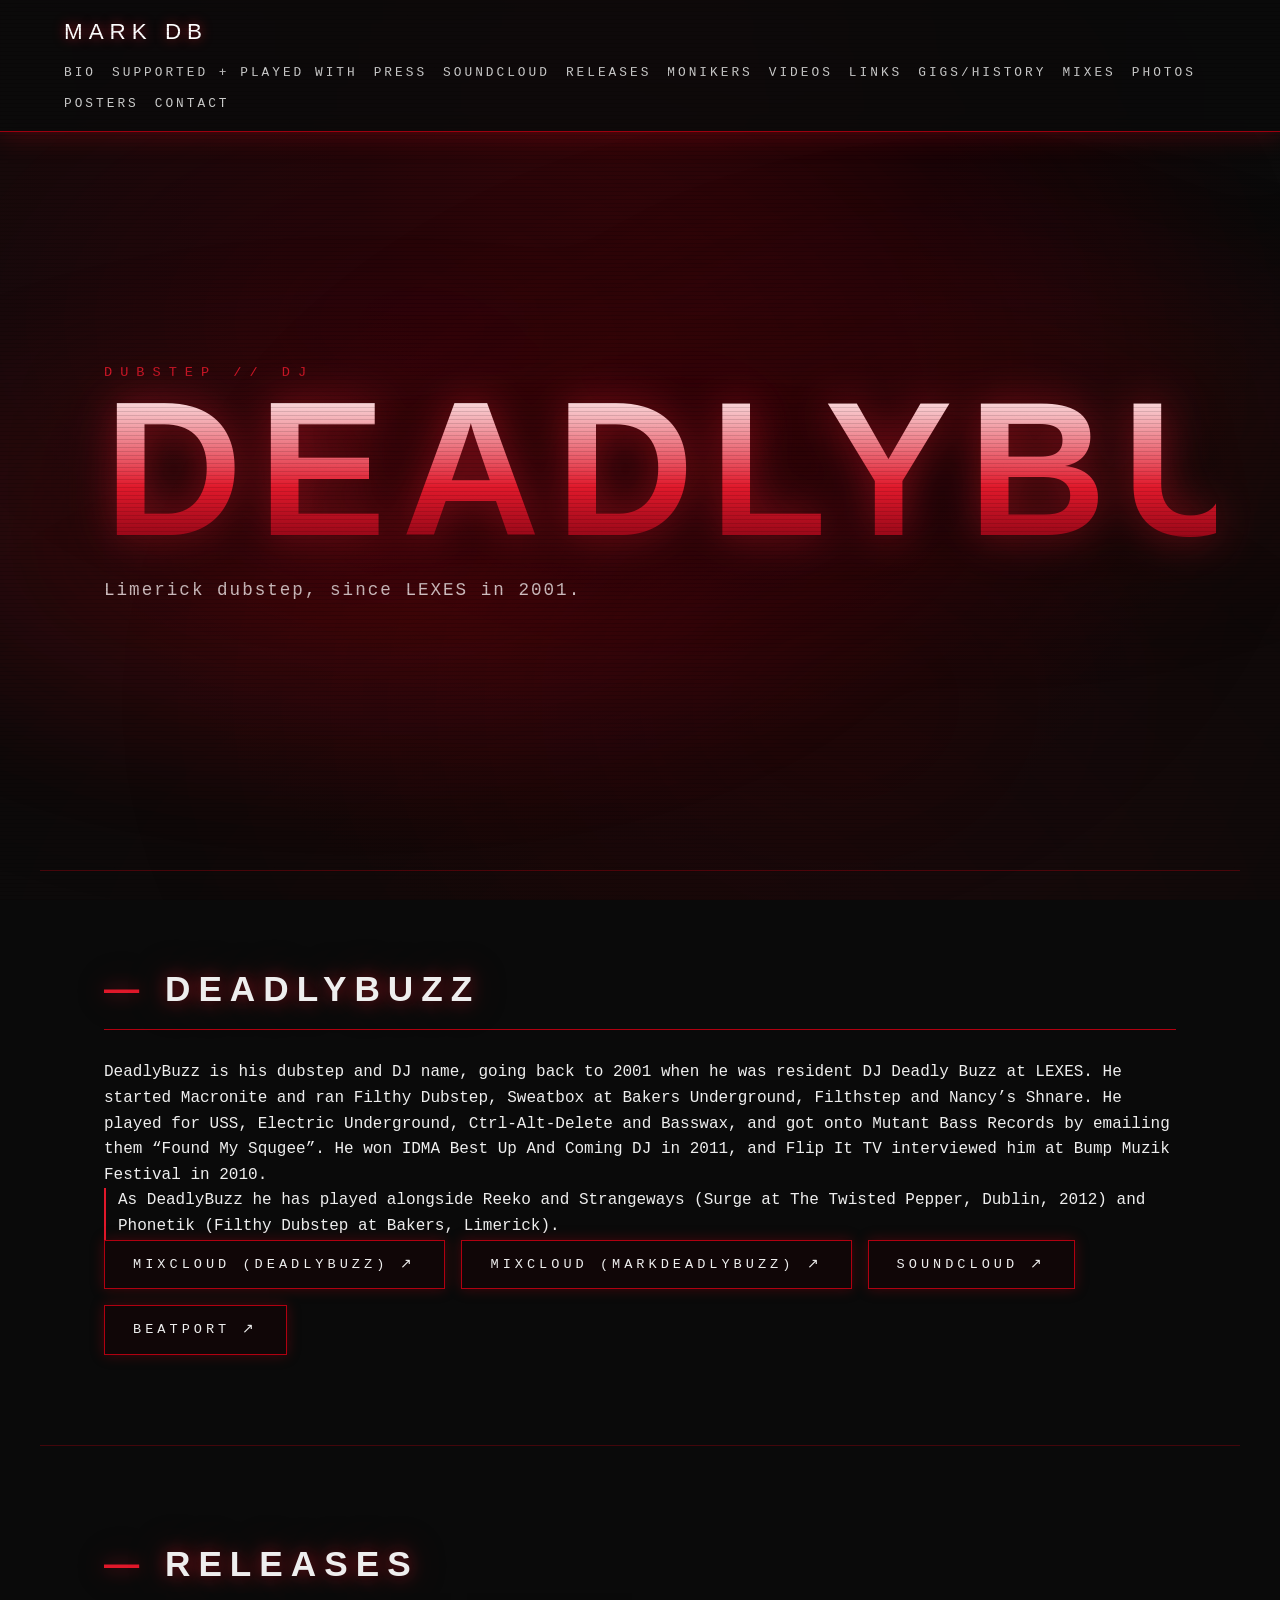
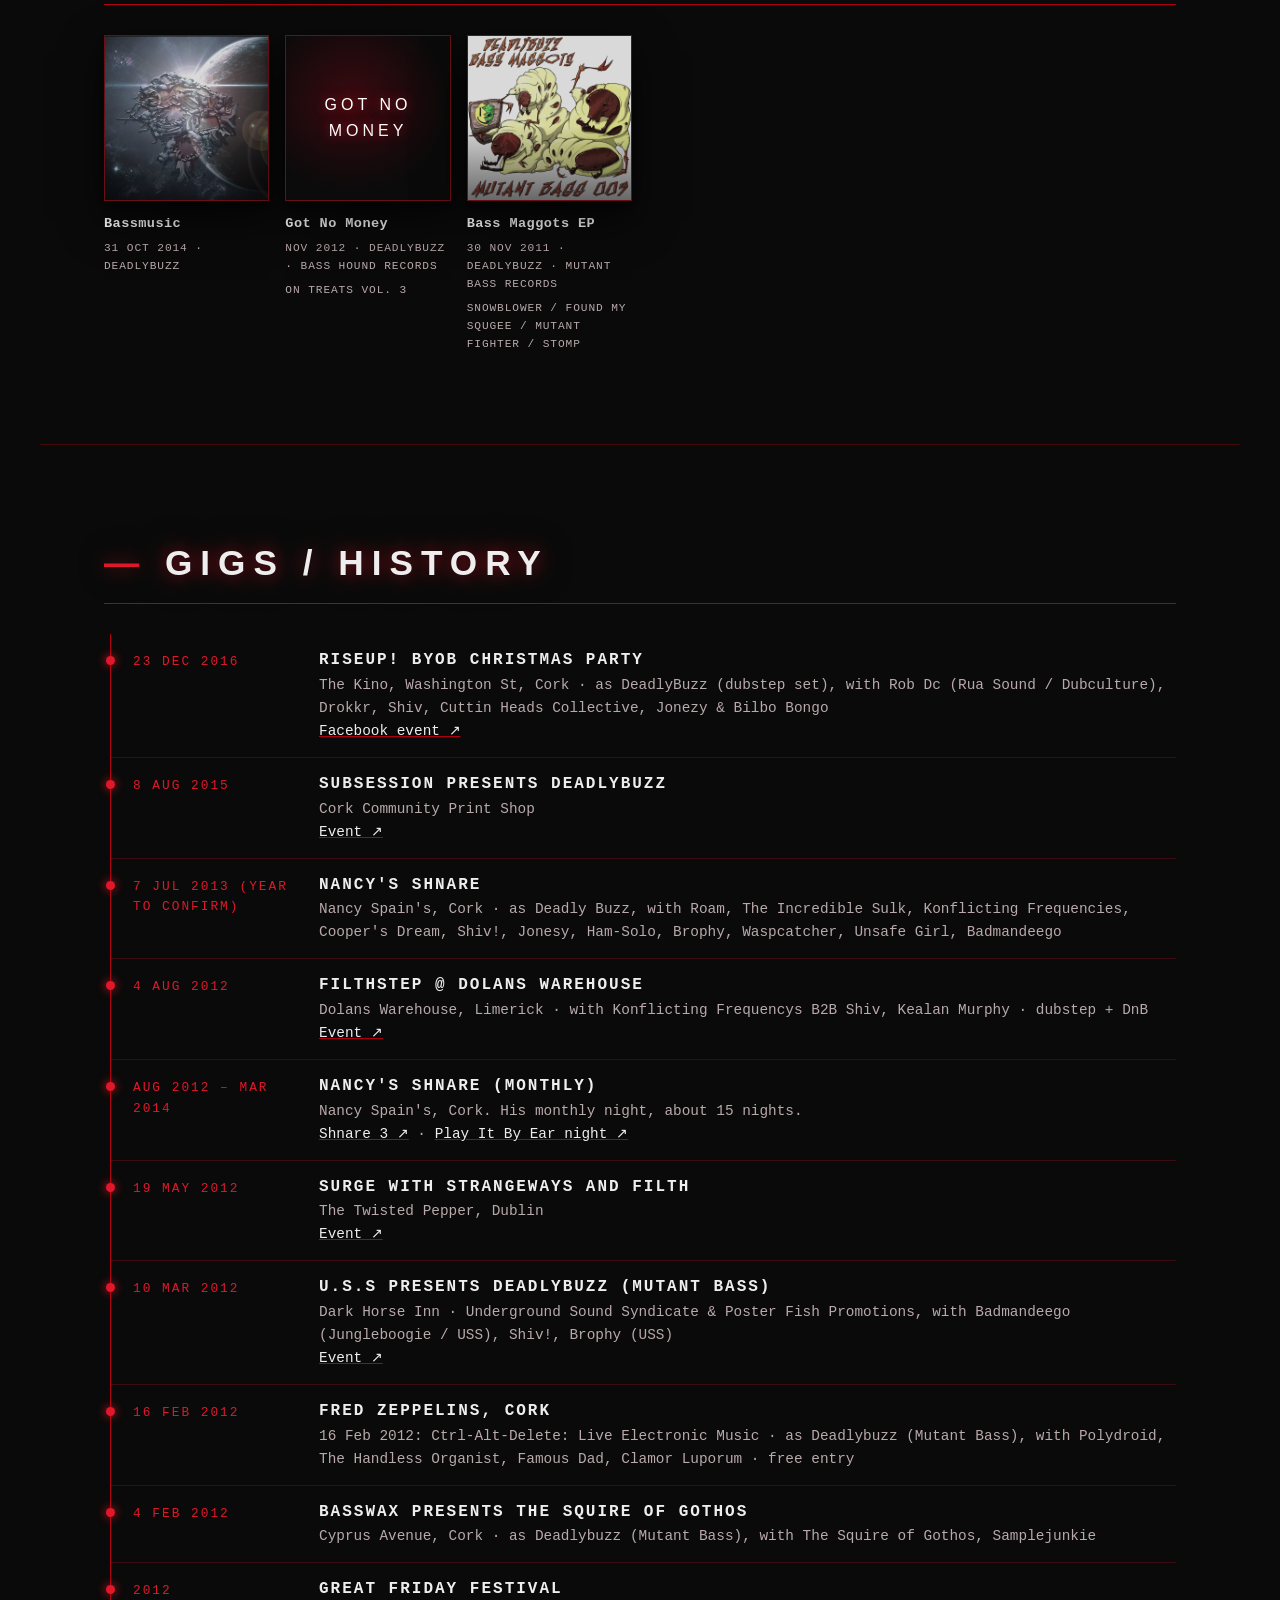
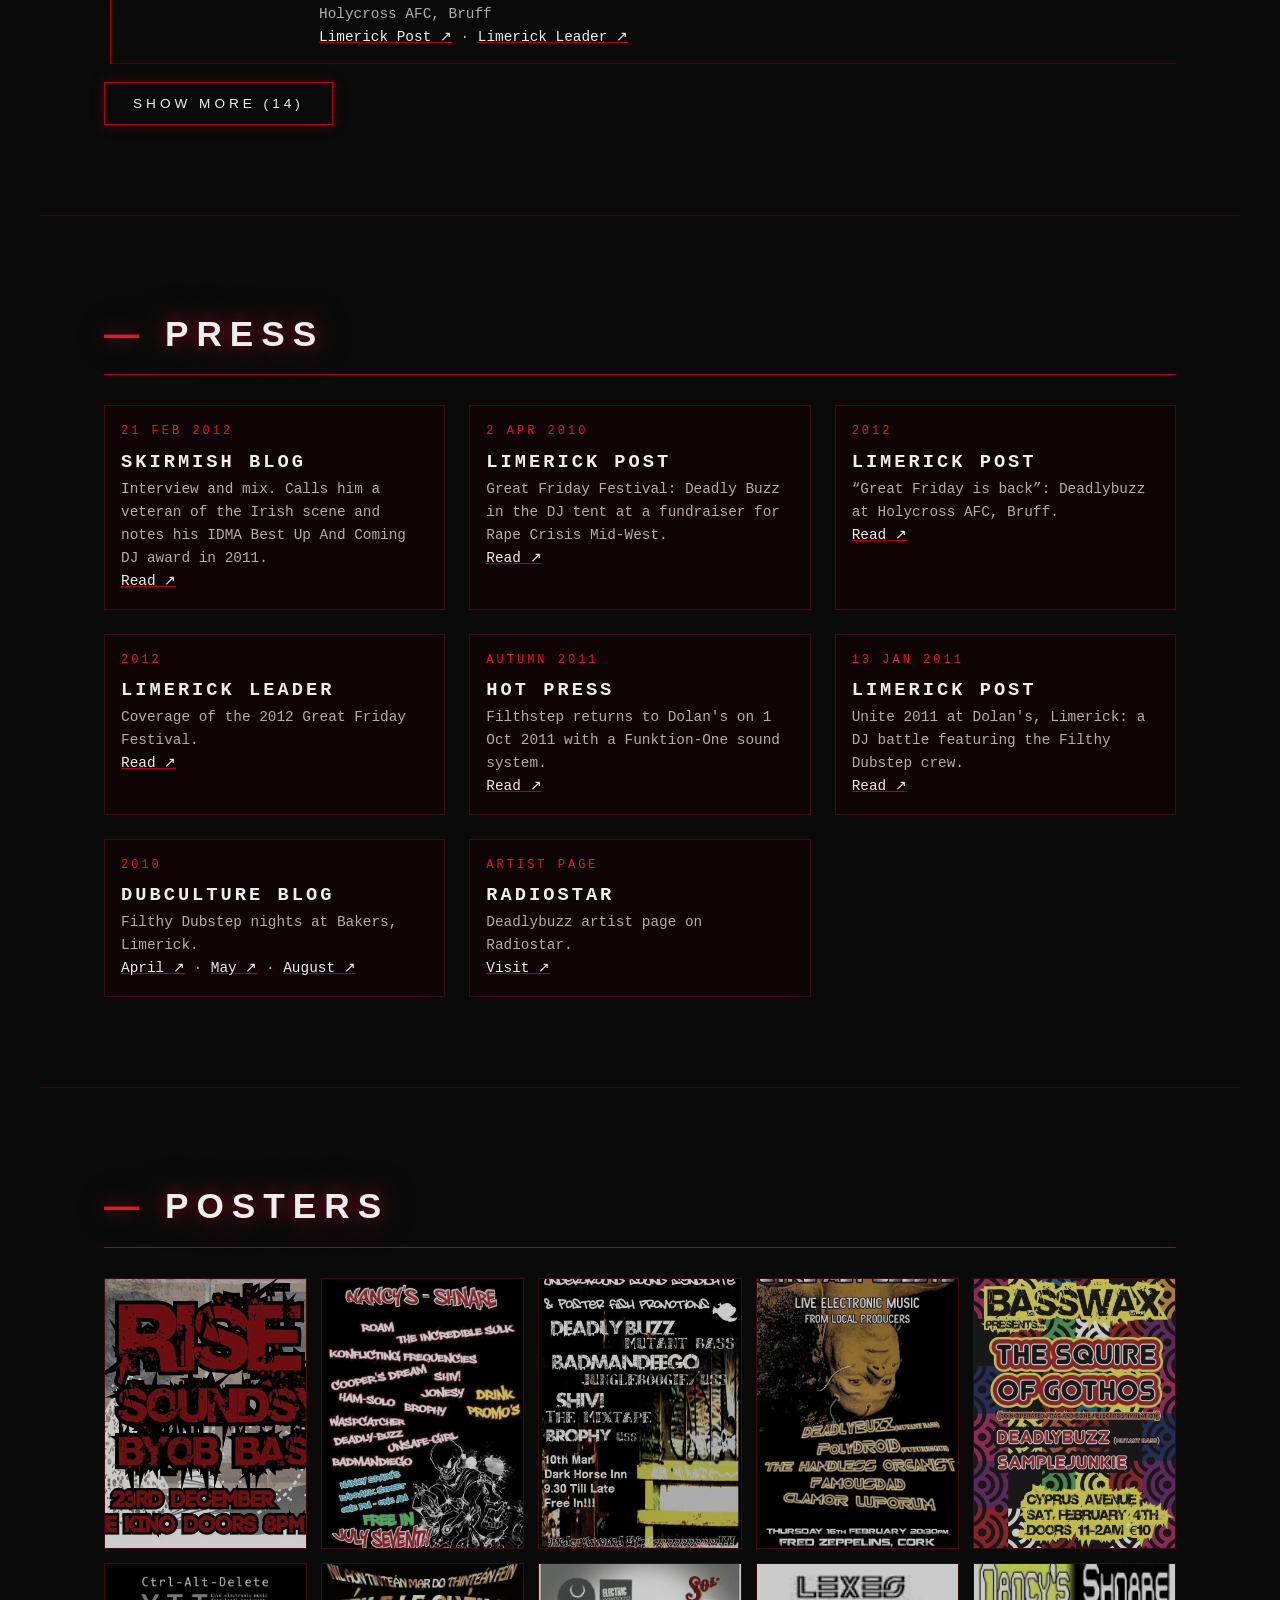
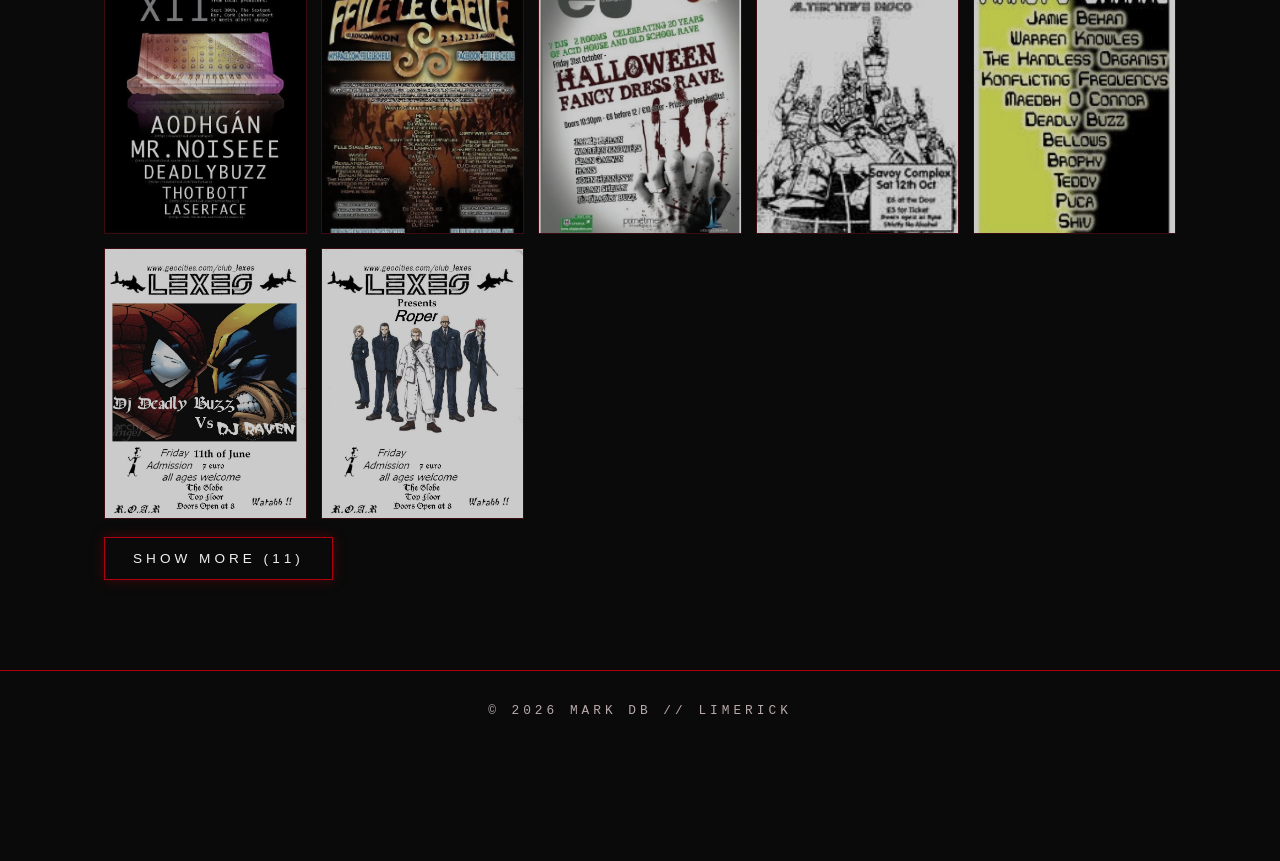
==== commit bf1ed598: "Add Open Decks 2015 gig/poster and DeadlyBuzz Bassmusic release" ====
--- a/deadlybuzz.html
+++ b/deadlybuzz.html
@@ -6,7 +6,8 @@
 <nav><a class="logo" href="index.html#top">MARK DB</a><ul><li><a href="index.html#bio">Bio</a></li><li><a href="index.html#supported">Supported + Played with</a></li><li><a href="index.html#press">Press</a></li><li><a href="index.html#soundcloud">SoundCloud</a></li><li><a href="index.html#releases">Releases</a></li><li><a href="index.html#monikers">Monikers</a></li><li><a href="index.html#videos">Videos</a></li><li><a href="index.html#links">Links</a></li><li><a href="index.html#gigs">Gigs/History</a></li><li><a href="index.html#mixes">Mixes</a></li><li><a href="index.html#photos">Photos</a></li><li><a href="index.html#posters">Posters</a></li><li><a href="index.html#contact">Contact</a></li></ul></nav>
 <section class="hero" id="top"><p class="kicker">Dubstep // DJ</p><h1>DEADLYBUZZ</h1><p class="tag">Limerick dubstep, since LEXES in 2001.</p></section>
 <section id="about"><h2>DeadlyBuzz</h2><p>DeadlyBuzz is his dubstep and DJ name, going back to 2001 when he was resident DJ Deadly Buzz at LEXES. He started Macronite and ran Filthy Dubstep, Sweatbox at Bakers Underground, Filthstep and Nancy&rsquo;s Shnare. He played for USS, Electric Underground, Ctrl-Alt-Delete and Basswax, and got onto Mutant Bass Records by emailing them &ldquo;Found My Squgee&rdquo;. He won IDMA Best Up And Coming DJ in 2011, and Flip It TV interviewed him at Bump Muzik Festival in 2010.</p><p class="supported-line" style="border-left:2px solid var(--red2);padding-left:12px;color:#eee">As DeadlyBuzz he has played alongside Reeko and Strangeways (Surge at The Twisted Pepper, Dublin, 2012) and Phonetik (Filthy Dubstep at Bakers, Limerick).</p><div style="display:flex;gap:16px;flex-wrap:wrap"><a class="btn" href="https://www.mixcloud.com/Deadlybuzz/" target="_blank" rel="noopener">Mixcloud (Deadlybuzz) &#8599;</a><a class="btn" href="https://www.mixcloud.com/markdeadlybuzz/" target="_blank" rel="noopener">Mixcloud (markdeadlybuzz) &#8599;</a><a class="btn" href="https://soundcloud.com/deadlybuzz" target="_blank" rel="noopener">SoundCloud &#8599;</a><a class="btn" href="https://www.beatport.com/artist/deadlybuzz/299891" target="_blank" rel="noopener">Beatport &#8599;</a></div></section>
-<section id="releases"><h2>Releases</h2><div class="rel-grid"><a class="rel-card rel-ext" href="https://www.beatport.com/artist/deadlybuzz/299891" target="_blank" rel="noopener" aria-label="Got No Money on Beatport"><span class="rel-cover rel-ph"><span class="ph-t">GOT NO MONEY</span><span class="rel-play" aria-hidden="true">&#8599;</span></span><span class="rel-title">Got No Money</span><span class="rel-meta">Nov 2012 &middot; Deadlybuzz &middot; Bass Hound Records</span><span class="rel-meta">On Treats Vol. 3</span></a>
+<section id="releases"><h2>Releases</h2><div class="rel-grid"><a class="rel-card rel-ext" href="https://deadlybuzzz.bandcamp.com/album/bassmusic" target="_blank" rel="noopener" aria-label="Bassmusic on Bandcamp"><span class="rel-cover"><img src="images/releases/deadlybuzz-bassmusic.jpg" alt="Bassmusic cover art" loading="lazy"><span class="rel-play" aria-hidden="true">&#8599;</span></span><span class="rel-title">Bassmusic</span><span class="rel-meta">31 Oct 2014 &middot; Deadlybuzz</span></a>
+<a class="rel-card rel-ext" href="https://www.beatport.com/artist/deadlybuzz/299891" target="_blank" rel="noopener" aria-label="Got No Money on Beatport"><span class="rel-cover rel-ph"><span class="ph-t">GOT NO MONEY</span><span class="rel-play" aria-hidden="true">&#8599;</span></span><span class="rel-title">Got No Money</span><span class="rel-meta">Nov 2012 &middot; Deadlybuzz &middot; Bass Hound Records</span><span class="rel-meta">On Treats Vol. 3</span></a>
 <a class="rel-card rel-ext" href="https://mutantbassrecords.bandcamp.com/album/bass-maggots-ep" target="_blank" rel="noopener" aria-label="Bass Maggots EP on Bandcamp"><span class="rel-cover"><img src="covers/bass-maggots.jpg" alt="Bass Maggots EP cover art" loading="lazy"><span class="rel-play" aria-hidden="true">&#8599;</span></span><span class="rel-title">Bass Maggots EP</span><span class="rel-meta">30 Nov 2011 &middot; Deadlybuzz &middot; Mutant Bass Records</span><span class="rel-meta">Snowblower / Found My Squgee / Mutant Fighter / STOMP</span></a>
 </div></section>
 <section id="gigs"><h2>Gigs / History</h2><ol class="timeline" data-limit="10"><li><span class="tl-date">23 Dec 2016</span><div><h3>RiseUp! BYOB Christmas Party</h3><p>The Kino, Washington St, Cork &middot; as DeadlyBuzz (dubstep set), with Rob Dc (Rua Sound / Dubculture), Drokkr, Shiv, Cuttin Heads Collective, Jonezy &amp; Bilbo Bongo</p><p><a href="https://www.facebook.com/events/1037603729682295/" target="_blank" rel="noopener">Facebook event &#8599;</a></p></div></li><li><span class="tl-date">8 Aug 2015</span><div><h3>SubSession presents Deadlybuzz</h3><p>Cork Community Print Shop</p><p><a href="https://www.facebook.com/events/931141333613239" target="_blank" rel="noopener">Event &#8599;</a></p></div></li><li><span class="tl-date">7 Jul 2013 (year to confirm)</span><div><h3>Nancy&#39;s Shnare</h3><p>Nancy Spain&#39;s, Cork &middot; as Deadly Buzz, with Roam, The Incredible Sulk, Konflicting Frequencies, Cooper&#39;s Dream, Shiv!, Jonesy, Ham-Solo, Brophy, Waspcatcher, Unsafe Girl, Badmandeego</p></div></li><li><span class="tl-date">4 Aug 2012</span><div><h3>Filthstep @ Dolans Warehouse</h3><p>Dolans Warehouse, Limerick &middot; with Konflicting Frequencys B2B Shiv, Kealan Murphy &middot; dubstep + DnB</p><p><a href="https://www.facebook.com/events/395642393830006" target="_blank" rel="noopener">Event &#8599;</a></p></div></li><li><span class="tl-date">Aug 2012 &ndash; Mar 2014</span><div><h3>Nancy's Shnare (monthly)</h3><p>Nancy Spain's, Cork. His monthly night, about 15 nights.</p><p><a href="https://www.facebook.com/events/249927845123210" target="_blank" rel="noopener">Shnare 3 &#8599;</a> &middot; <a href="https://www.facebook.com/events/399134430193556" target="_blank" rel="noopener">Play It By Ear night &#8599;</a></p></div></li><li><span class="tl-date">19 May 2012</span><div><h3>Surge with Strangeways and Filth</h3><p>The Twisted Pepper, Dublin</p><p><a href="https://www.facebook.com/events/443716172321013" target="_blank" rel="noopener">Event &#8599;</a></p></div></li><li><span class="tl-date">10 Mar 2012</span><div><h3>U.S.S presents Deadlybuzz (Mutant Bass)</h3><p>Dark Horse Inn &middot; Underground Sound Syndicate &amp; Poster Fish Promotions, with Badmandeego (Jungleboogie / USS), Shiv!, Brophy (USS)</p><p><a href="https://www.facebook.com/events/796437170438448" target="_blank" rel="noopener">Event &#8599;</a></p></div></li><li><span class="tl-date">16 Feb 2012</span><div><h3>Fred Zeppelins, Cork</h3><p>16 Feb 2012: Ctrl-Alt-Delete: Live Electronic Music &middot; as Deadlybuzz (Mutant Bass), with Polydroid, The Handless Organist, Famous Dad, Clamor Luporum &middot; free entry</p></div></li><li><span class="tl-date">4 Feb 2012</span><div><h3>Basswax presents The Squire of Gothos</h3><p>Cyprus Avenue, Cork &middot; as Deadlybuzz (Mutant Bass), with The Squire of Gothos, Samplejunkie</p></div></li><li><span class="tl-date">2012</span><div><h3>Great Friday Festival</h3><p>Holycross AFC, Bruff</p><p><a href="https://www.limerickpost.ie/2012/04/04/great-friday-is-back/" target="_blank" rel="noopener">Limerick Post &#8599;</a> &middot; <a href="https://www.limerickleader.ie/whats-on/arts-and-entertainment/turning-good-friday-into-a-great-one-with-top-music-festival-8586882" target="_blank" rel="noopener">Limerick Leader &#8599;</a></p></div></li><li><span class="tl-date">1 Oct 2011</span><div><h3>Filthstep returns to Dolan's</h3><p>Limerick, Funktion-One sound system</p><p><a href="https://www.hotpress.com/music/a-bite-of-the-big-apple-8337858" target="_blank" rel="noopener">Hot Press &#8599;</a></p></div></li><li><span class="tl-date">10 Sep 2011 (year to confirm)</span><div><h3>Ctrl-Alt-Delete XII</h3><p>The Sextant, Cork &middot; as Deadlybuzz, with Aodhg&aacute;n, Mr. Noiseee, Thotbott, Laserface</p></div></li><li><span class="tl-date">18 Mar 2011</span><div><h3>Ctrl-Alt-Delete: Live Electronic Music</h3><p>The Roundy, Cork &middot; as Deadlybuzz, with Encrypter, Darghorse, Narwhals, Sailor Sam</p></div></li><li><span class="tl-date">15 Jan 2011</span><div><h3>Unite 2011 at Dolan's</h3><p>Limerick. DJ battle: Micronite crew vs Filthy Dubstep crew</p><p><a href="https://www.limerickpost.ie/2011/01/13/exciting-new-acts-for-2011/" target="_blank" rel="noopener">Limerick Post &#8599;</a></p></div></li><li><span class="tl-date">22 Sep 2010</span><div><h3>Filthy Dubstep Bastards @ Crawdaddy (Strangeways), Dublin</h3><p>Crawdaddy, Dublin &middot; presented by Dubstep Dublin at Strangeways &middot; Filthy Dubstep Massive from Limerick &middot; doors 11pm, free before 11.30pm</p><p><a href="https://www.youtube.com/watch?v=i98vs-ionkg" target="_blank" rel="noopener">Video &#8599;</a> &middot; <a href="https://www.facebook.com/media/set/?set=a.153536678011771&amp;type=3" target="_blank" rel="noopener">Photos &#8599;</a></p></div></li><li><span class="tl-date">2 Apr 2010</span><div><h3>Great Friday Festival</h3><p>DJ tent, fundraiser for Rape Crisis Mid-West</p><p><a href="https://www.limerickpost.ie/2010/03/31/great-friday-festival/" target="_blank" rel="noopener">Limerick Post &#8599;</a></p></div></li><li><span class="tl-date">2010</span><div><h3>Filthy Dubstep at Bakers</h3><p>Limerick, Funktion-One sound system</p><p><a href="http://dubcultureirl.blogspot.com/2010/04/filthy-dubstep-bakers-feat-phonetik.html" target="_blank" rel="noopener">DubCulture &#8599;</a></p></div></li><li><span class="tl-date">2009 (about a year)</span><div><h3>Trinity Rooms, Limerick</h3><p>Resident DJ for about a year &middot; supported acts such as Pendulum (Fri 16 Oct 2009) and the Rubberbandits</p><p>Also supported the Rubberbandits at their Christmas Mystery Gig, Mon 28 Dec 2009</p><p><a href="https://www.peoplesrepublicofcork.com/forums/index.php?threads/pendulum-next-friday-in-limerick.167519/" target="_blank" rel="noopener">Pendulum night &#8599;</a></p></div></li><li><span class="tl-date">21 Aug 2009 (year to confirm)</span><div><h3>F&eacute;ile Le Ch&eacute;ile</h3><p>Co. Roscommon, 21&ndash;23 Aug &middot; as DJ Deadly Buzz on the Waaga Collective stage</p></div></li><li><span class="tl-date">31 Oct 2008</span><div><h3>Electric Underground Halloween Fancy Dress Rave</h3><p>Liquid Lounge, Cork &middot; as DJ Deadly Buzz, with Jamie Behan, Warren Knowles, Sean Galvin, Hans, John Hennessy, Brian Shelly &middot; celebrating 20 years of acid house</p></div></li><li><span class="tl-date">12 Oct 2002 (year to confirm)</span><div><h3>LEXES Alternative Disco @ The Savoy</h3><p>Savoy Complex, Limerick &middot; his own night</p></div></li><li><span class="tl-date">Jun 2001</span><div><h3>LEXES @ The Globe</h3><p>The Globe, Limerick &middot; ran the night and played as resident DJ Deadly Buzz &middot; &euro;7, all ages, doors 8pm</p><ul style="list-style:none;margin-top:6px"><li style="display:block;padding:2px 0;border:0">DJ Deadly Buzz vs DJ Raven &middot; The Globe, Limerick</li></ul></div></li><li><span class="tl-date">2001</span><div><h3>LEXES @ Top Floor</h3><p>Top Floor, Limerick &middot; ran the night and played as resident DJ Deadly Buzz</p></div></li><li><span class="tl-date">2001</span><div><h3>LEXES @ The Savoy</h3><p>The Savoy, Limerick &middot; ran the night and played as resident DJ Deadly Buzz</p><ul style="list-style:none;margin-top:6px"><li style="display:block;padding:2px 0;border:0">LEXES presents Roper &middot; upstairs, The Savoy, Limerick</li></ul></div></li></ol></section>
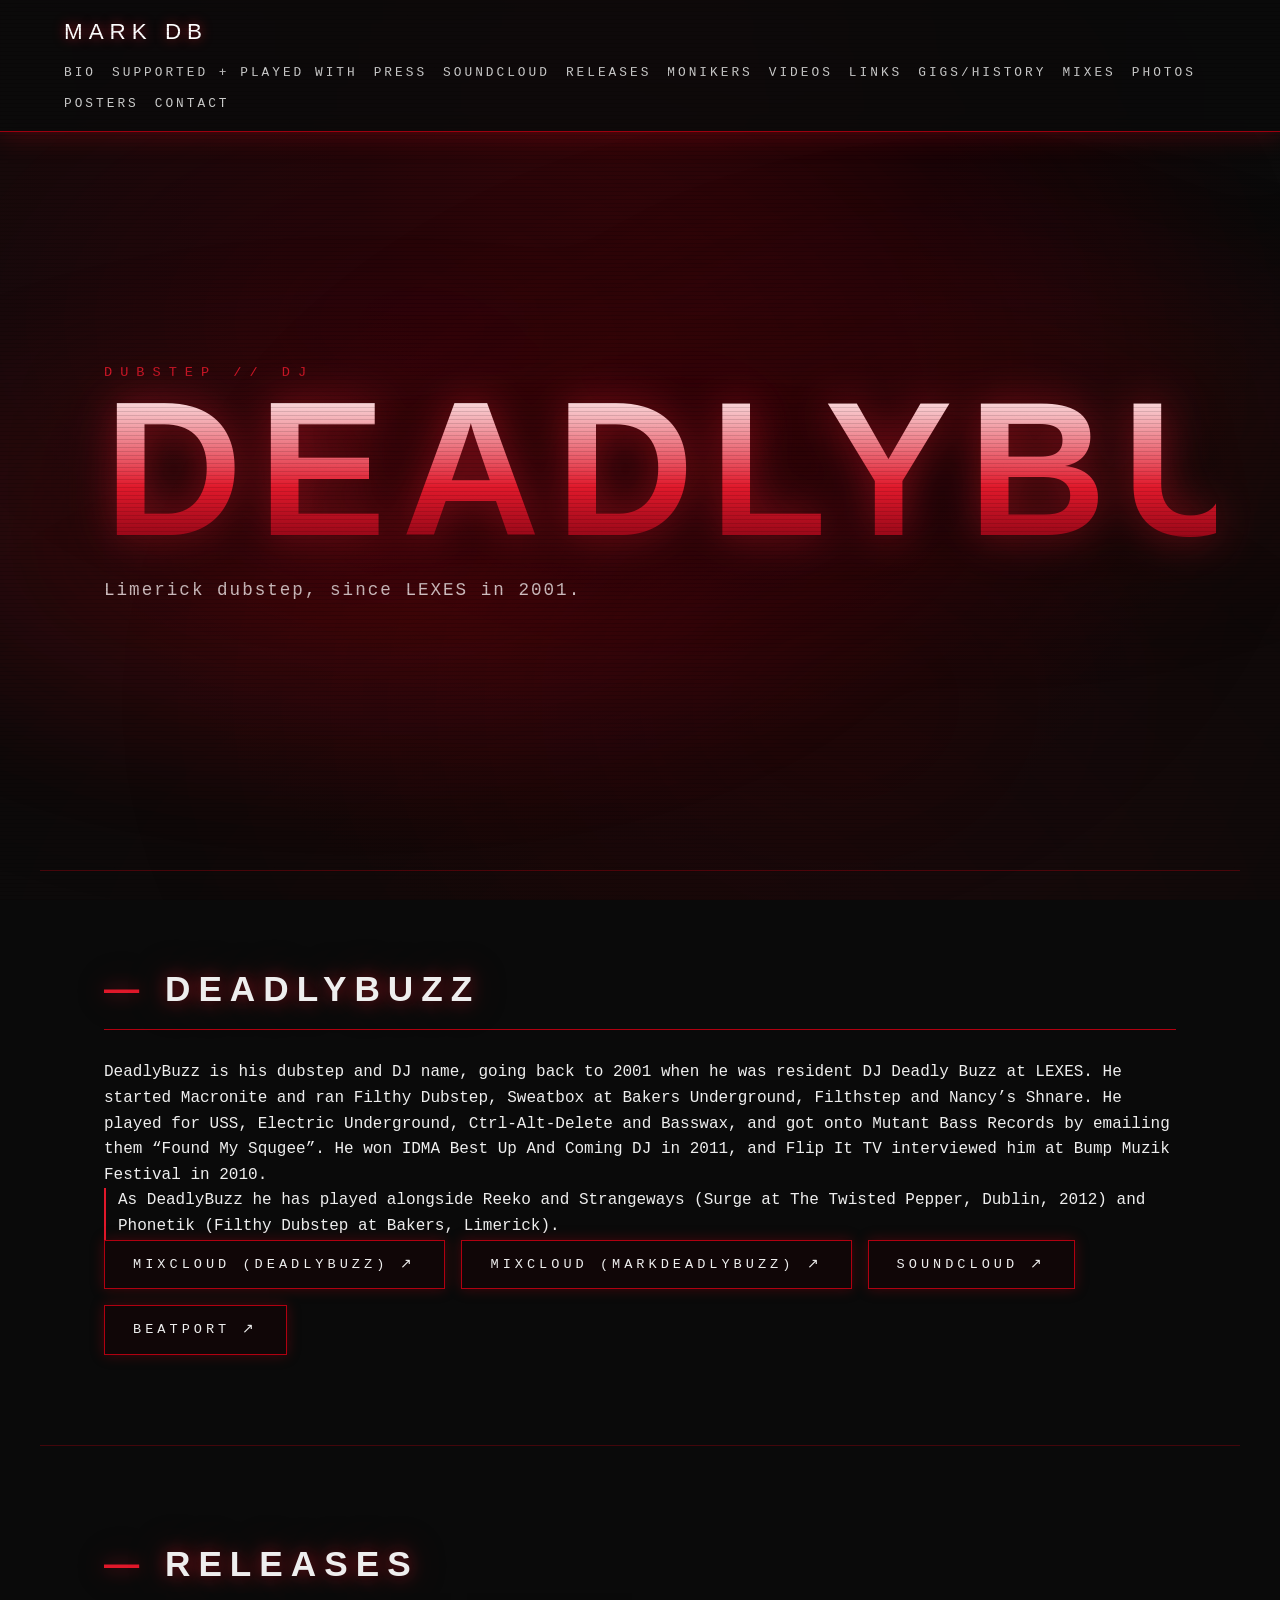
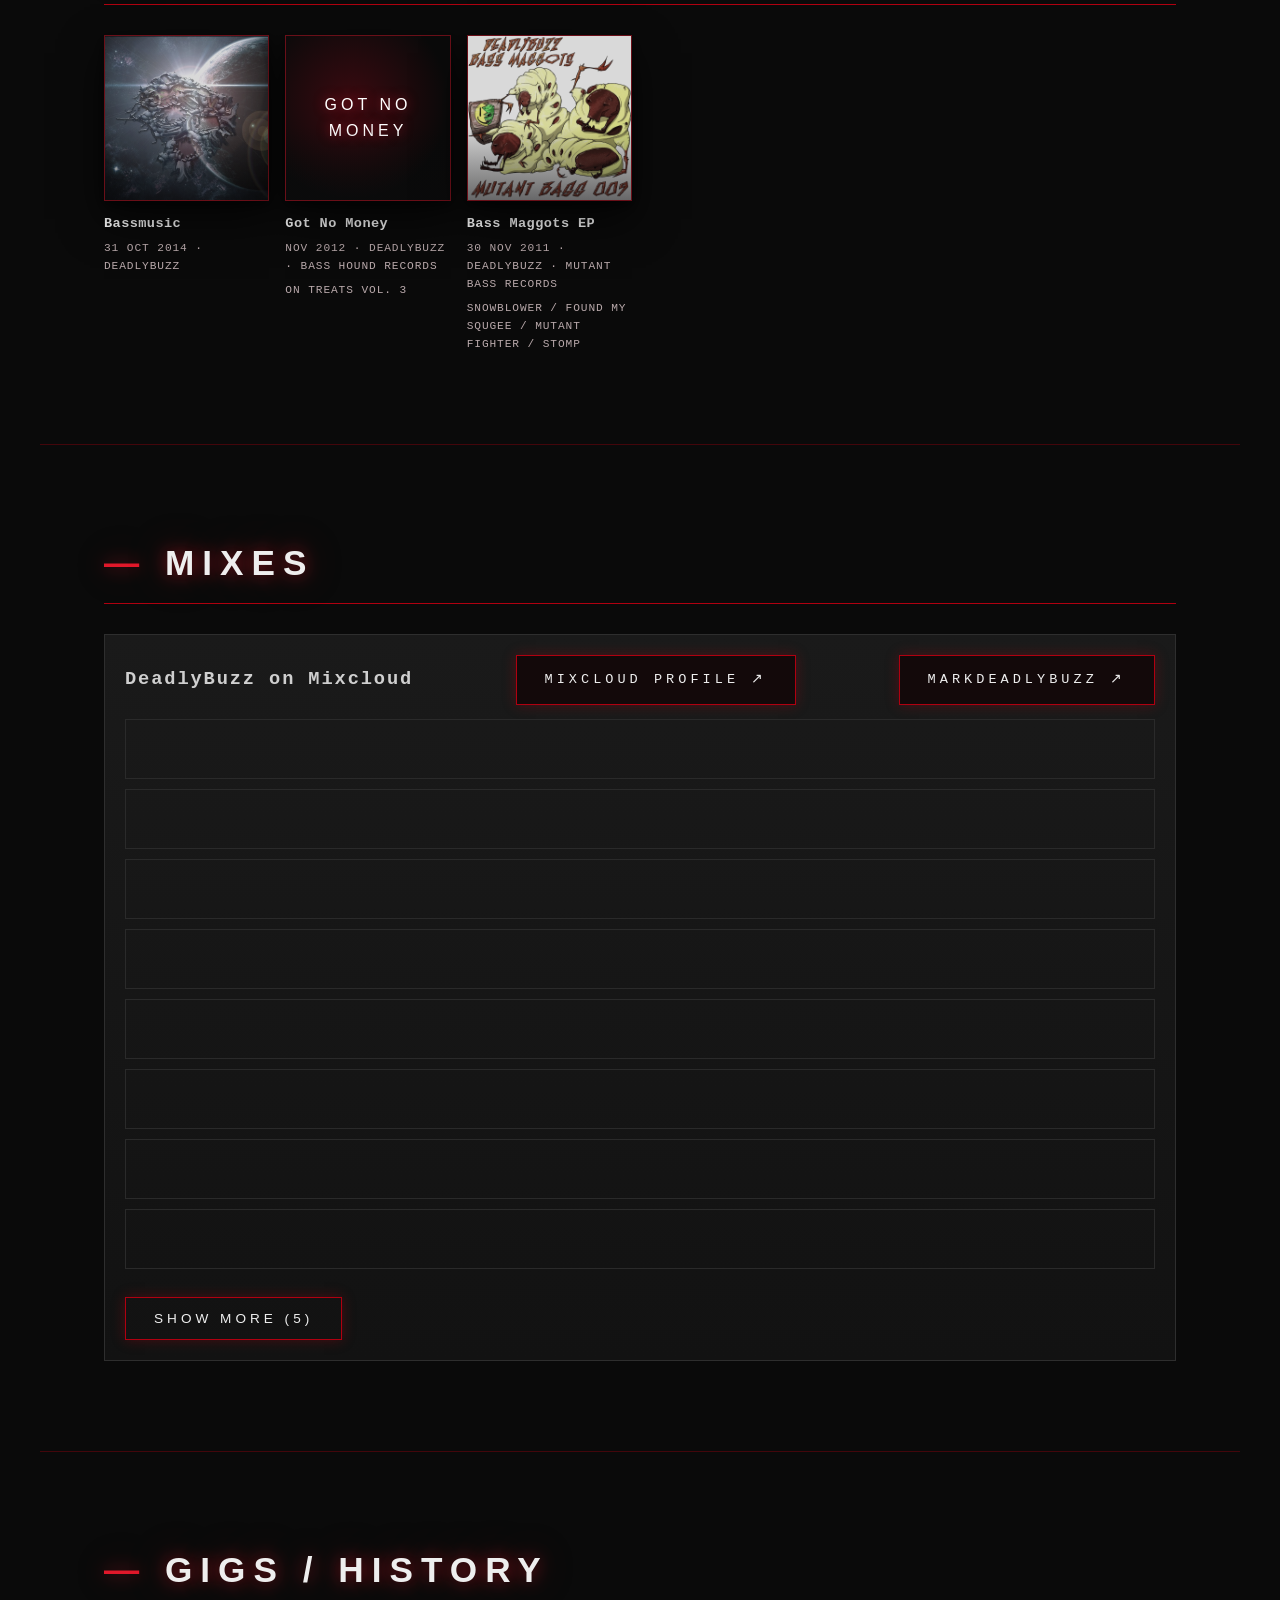
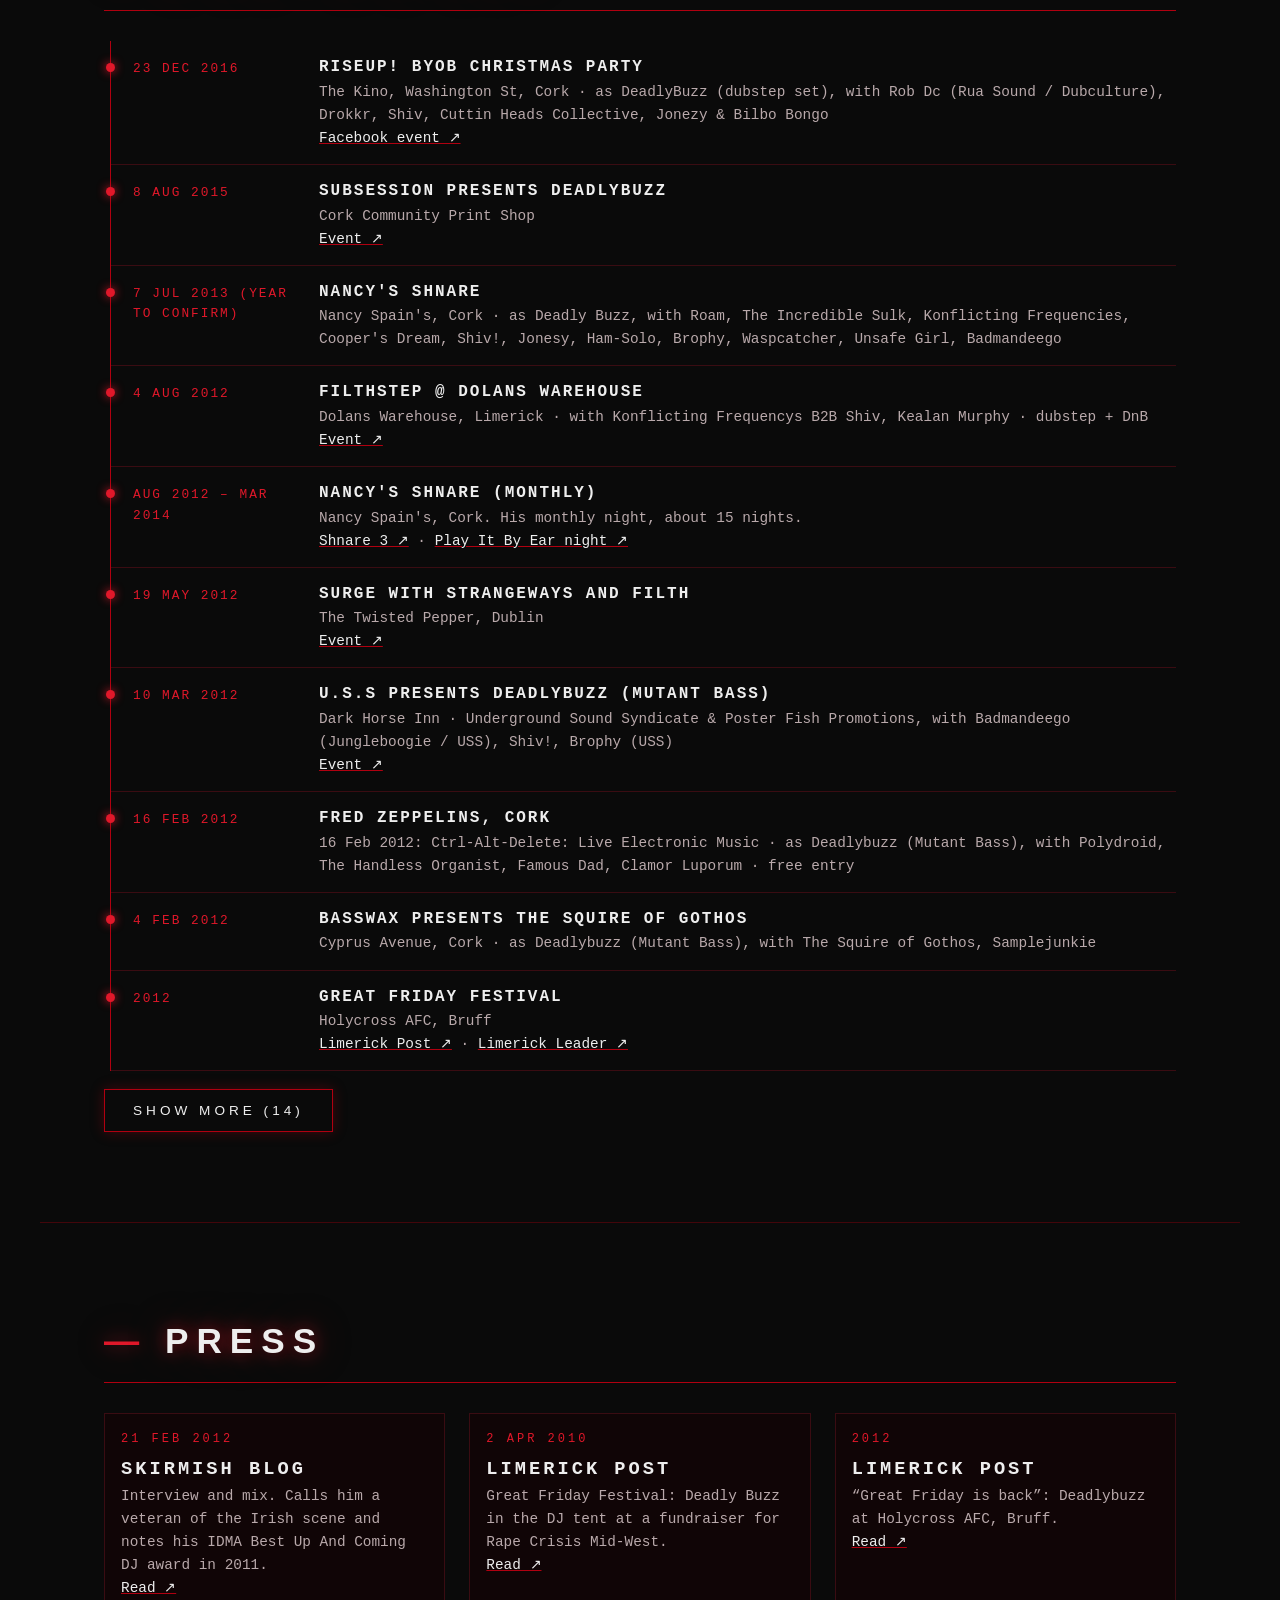
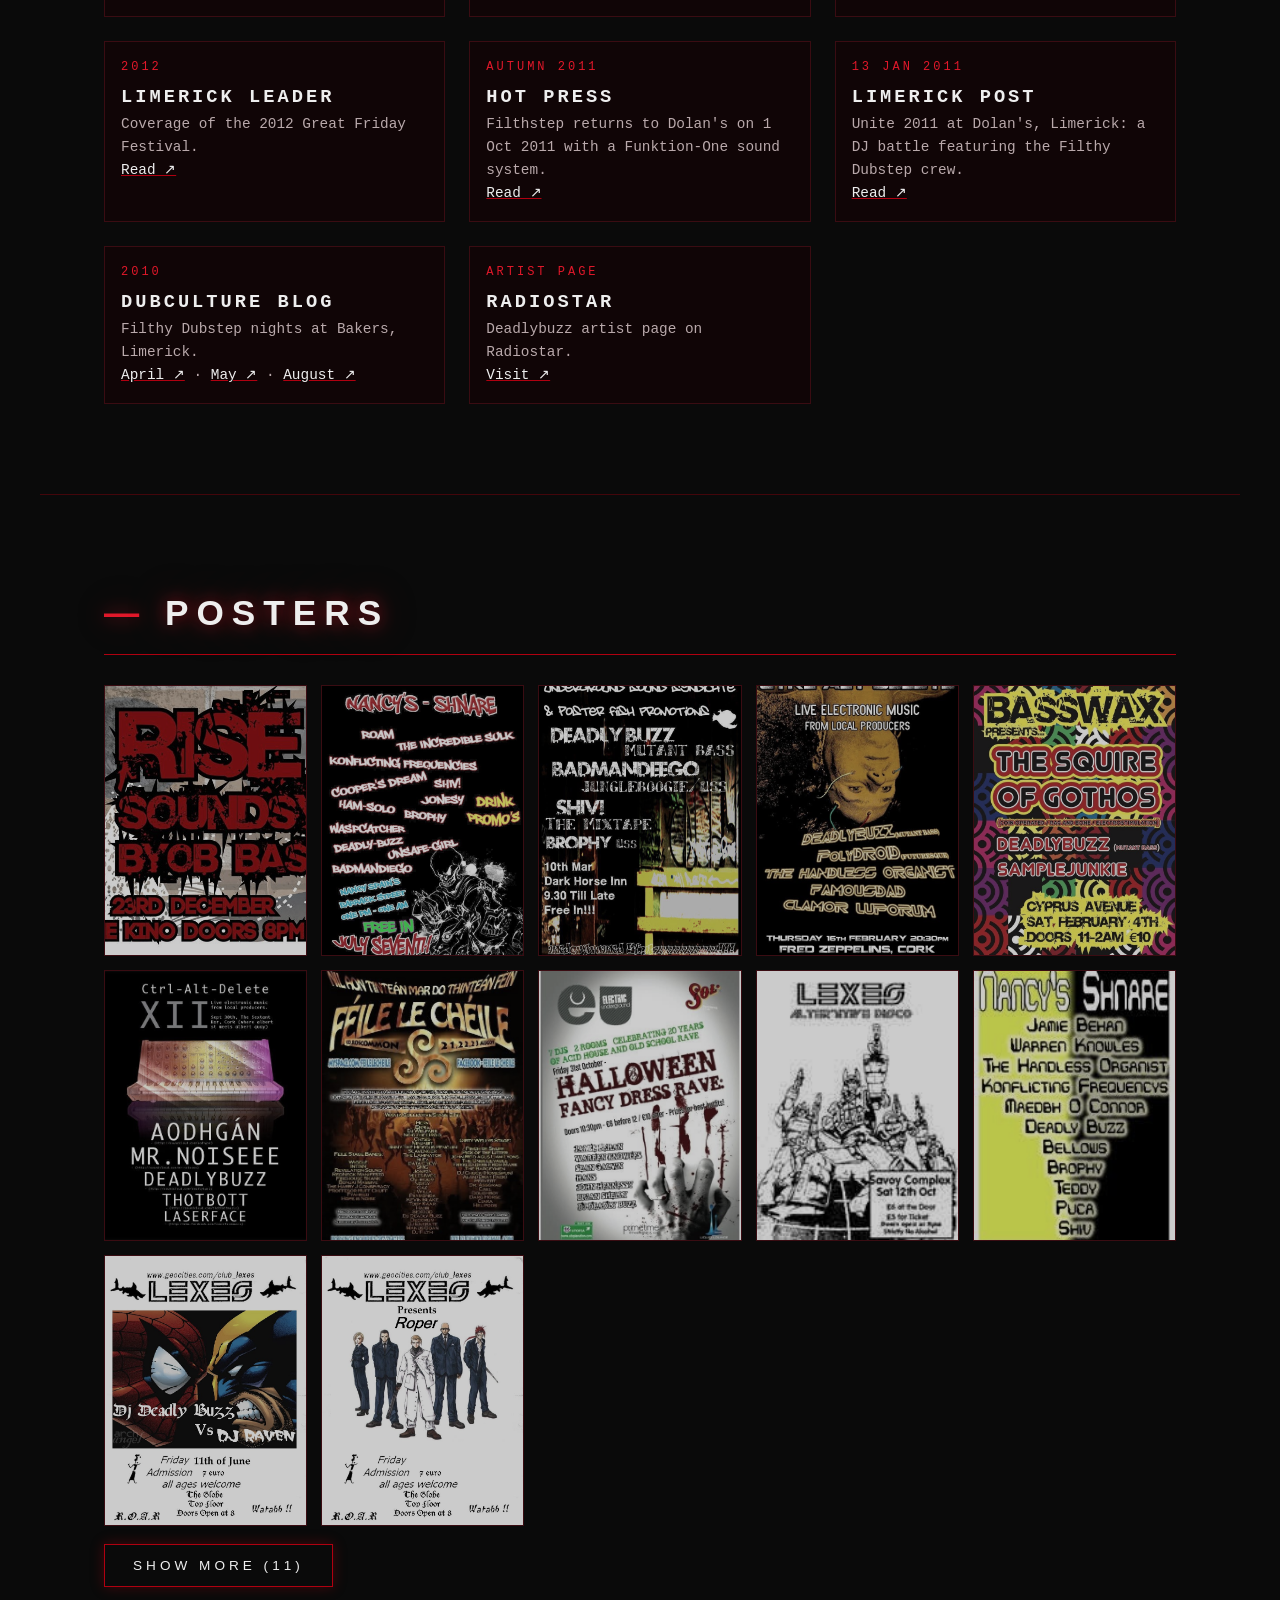
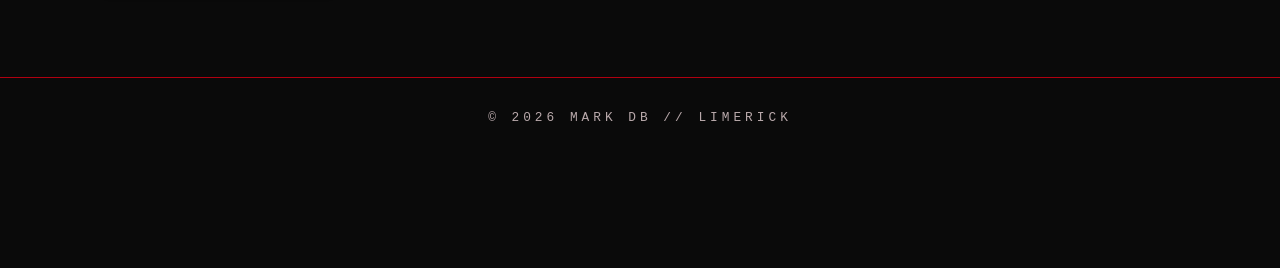
==== commit e0be6d6e: "Add markdeadlybuzz Mixcloud uploads to Mixes" ====
--- a/deadlybuzz.html
+++ b/deadlybuzz.html
@@ -10,6 +10,22 @@
 <a class="rel-card rel-ext" href="https://www.beatport.com/artist/deadlybuzz/299891" target="_blank" rel="noopener" aria-label="Got No Money on Beatport"><span class="rel-cover rel-ph"><span class="ph-t">GOT NO MONEY</span><span class="rel-play" aria-hidden="true">&#8599;</span></span><span class="rel-title">Got No Money</span><span class="rel-meta">Nov 2012 &middot; Deadlybuzz &middot; Bass Hound Records</span><span class="rel-meta">On Treats Vol. 3</span></a>
 <a class="rel-card rel-ext" href="https://mutantbassrecords.bandcamp.com/album/bass-maggots-ep" target="_blank" rel="noopener" aria-label="Bass Maggots EP on Bandcamp"><span class="rel-cover"><img src="covers/bass-maggots.jpg" alt="Bass Maggots EP cover art" loading="lazy"><span class="rel-play" aria-hidden="true">&#8599;</span></span><span class="rel-title">Bass Maggots EP</span><span class="rel-meta">30 Nov 2011 &middot; Deadlybuzz &middot; Mutant Bass Records</span><span class="rel-meta">Snowblower / Found My Squgee / Mutant Fighter / STOMP</span></a>
 </div></section>
+<section id="mixes"><h2>Mixes</h2><div class="mixcloud"><div class="mc-head"><h3>DeadlyBuzz on Mixcloud</h3><a class="btn" href="https://www.mixcloud.com/Deadlybuzz/" target="_blank" rel="noopener">Mixcloud profile &#8599;</a><a class="btn" href="https://www.mixcloud.com/markdeadlybuzz/" target="_blank" rel="noopener">markdeadlybuzz &#8599;</a></div>
+<div class="mc-list" data-limit="8">
+<iframe title="Substate" width="100%" height="60" src="https://player-widget.mixcloud.com/widget/iframe/?mini=1&amp;hide_cover=1&amp;light=0&amp;feed=%2FDeadlybuzz%2Fsubsessioin%2F" frameborder="0" allow="autoplay" loading="lazy"></iframe>
+<iframe title="Substate 09/07/2021" width="100%" height="60" src="https://player-widget.mixcloud.com/widget/iframe/?mini=1&amp;hide_cover=1&amp;light=0&amp;feed=%2FDeadlybuzz%2Fsubstate-09072021%2F" frameborder="0" allow="autoplay" loading="lazy"></iframe>
+<iframe title="Substate Show- Feat &#39;DJ Jam&#39;" width="100%" height="60" src="https://player-widget.mixcloud.com/widget/iframe/?mini=1&amp;hide_cover=1&amp;light=0&amp;feed=%2FDeadlybuzz%2Fsubstate-show%2F" frameborder="0" allow="autoplay" loading="lazy"></iframe>
+<iframe title="Substate 6" width="100%" height="60" src="https://player-widget.mixcloud.com/widget/iframe/?mini=1&amp;hide_cover=1&amp;light=0&amp;feed=%2FDeadlybuzz%2Fsubstate-6%2F" frameborder="0" allow="autoplay" loading="lazy"></iframe>
+<iframe title="Unknown.FM - Deepstep Radio - 23-04-2021" width="100%" height="60" src="https://player-widget.mixcloud.com/widget/iframe/?mini=1&amp;hide_cover=1&amp;light=0&amp;feed=%2Fmarkdeadlybuzz%2Funknownfm-deepstep-radio-23-04-2021%2F" frameborder="0" allow="autoplay" loading="lazy"></iframe>
+<iframe title="Deadlybuzz @ Subsession 8/8/15" width="100%" height="60" src="https://player-widget.mixcloud.com/widget/iframe/?mini=1&amp;hide_cover=1&amp;light=0&amp;feed=%2Fmarkdeadlybuzz%2Fdeadlybuzz-subsession-8815%2F" frameborder="0" allow="autoplay" loading="lazy"></iframe>
+<iframe title="Tunesdays - Deadly Buzz + Maca 0ct 09" width="100%" height="60" src="https://player-widget.mixcloud.com/widget/iframe/?mini=1&amp;hide_cover=1&amp;light=0&amp;feed=%2Fmarkdeadlybuzz%2Ftunesdays-deadly-buzz-maca-0ct-09%2F" frameborder="0" allow="autoplay" loading="lazy"></iframe>
+<iframe title="Tech d 2004" width="100%" height="60" src="https://player-widget.mixcloud.com/widget/iframe/?mini=1&amp;hide_cover=1&amp;light=0&amp;feed=%2Fmarkdeadlybuzz%2Ftech-d-2004%2F" frameborder="0" allow="autoplay" loading="lazy"></iframe>
+<iframe title="Skirmish 2012" width="100%" height="60" src="https://player-widget.mixcloud.com/widget/iframe/?mini=1&amp;hide_cover=1&amp;light=0&amp;feed=%2Fmarkdeadlybuzz%2Fskirmish-2012%2F" frameborder="0" allow="autoplay" loading="lazy"></iframe>
+<iframe title="Dubstep 2014" width="100%" height="60" src="https://player-widget.mixcloud.com/widget/iframe/?mini=1&amp;hide_cover=1&amp;light=0&amp;feed=%2Fmarkdeadlybuzz%2Fdubstep-2014%2F" frameborder="0" allow="autoplay" loading="lazy"></iframe>
+<iframe title="Dubstep filth 2012" width="100%" height="60" src="https://player-widget.mixcloud.com/widget/iframe/?mini=1&amp;hide_cover=1&amp;light=0&amp;feed=%2Fmarkdeadlybuzz%2Fdubstep-filth-2012%2F" frameborder="0" allow="autoplay" loading="lazy"></iframe>
+<iframe title="BASSLINE 2008" width="100%" height="60" src="https://player-widget.mixcloud.com/widget/iframe/?mini=1&amp;hide_cover=1&amp;light=0&amp;feed=%2Fmarkdeadlybuzz%2Fbassline-2008%2F" frameborder="0" allow="autoplay" loading="lazy"></iframe>
+<iframe title="Feile Le Cheile - Music Festival - Roscommon 2009" width="100%" height="60" src="https://player-widget.mixcloud.com/widget/iframe/?mini=1&amp;hide_cover=1&amp;light=0&amp;feed=%2Fmarkdeadlybuzz%2Ffeile-le-cheile-music-festival-roscommon-2007%2F" frameborder="0" allow="autoplay" loading="lazy"></iframe>
+</div></div></section>
 <section id="gigs"><h2>Gigs / History</h2><ol class="timeline" data-limit="10"><li><span class="tl-date">23 Dec 2016</span><div><h3>RiseUp! BYOB Christmas Party</h3><p>The Kino, Washington St, Cork &middot; as DeadlyBuzz (dubstep set), with Rob Dc (Rua Sound / Dubculture), Drokkr, Shiv, Cuttin Heads Collective, Jonezy &amp; Bilbo Bongo</p><p><a href="https://www.facebook.com/events/1037603729682295/" target="_blank" rel="noopener">Facebook event &#8599;</a></p></div></li><li><span class="tl-date">8 Aug 2015</span><div><h3>SubSession presents Deadlybuzz</h3><p>Cork Community Print Shop</p><p><a href="https://www.facebook.com/events/931141333613239" target="_blank" rel="noopener">Event &#8599;</a></p></div></li><li><span class="tl-date">7 Jul 2013 (year to confirm)</span><div><h3>Nancy&#39;s Shnare</h3><p>Nancy Spain&#39;s, Cork &middot; as Deadly Buzz, with Roam, The Incredible Sulk, Konflicting Frequencies, Cooper&#39;s Dream, Shiv!, Jonesy, Ham-Solo, Brophy, Waspcatcher, Unsafe Girl, Badmandeego</p></div></li><li><span class="tl-date">4 Aug 2012</span><div><h3>Filthstep @ Dolans Warehouse</h3><p>Dolans Warehouse, Limerick &middot; with Konflicting Frequencys B2B Shiv, Kealan Murphy &middot; dubstep + DnB</p><p><a href="https://www.facebook.com/events/395642393830006" target="_blank" rel="noopener">Event &#8599;</a></p></div></li><li><span class="tl-date">Aug 2012 &ndash; Mar 2014</span><div><h3>Nancy's Shnare (monthly)</h3><p>Nancy Spain's, Cork. His monthly night, about 15 nights.</p><p><a href="https://www.facebook.com/events/249927845123210" target="_blank" rel="noopener">Shnare 3 &#8599;</a> &middot; <a href="https://www.facebook.com/events/399134430193556" target="_blank" rel="noopener">Play It By Ear night &#8599;</a></p></div></li><li><span class="tl-date">19 May 2012</span><div><h3>Surge with Strangeways and Filth</h3><p>The Twisted Pepper, Dublin</p><p><a href="https://www.facebook.com/events/443716172321013" target="_blank" rel="noopener">Event &#8599;</a></p></div></li><li><span class="tl-date">10 Mar 2012</span><div><h3>U.S.S presents Deadlybuzz (Mutant Bass)</h3><p>Dark Horse Inn &middot; Underground Sound Syndicate &amp; Poster Fish Promotions, with Badmandeego (Jungleboogie / USS), Shiv!, Brophy (USS)</p><p><a href="https://www.facebook.com/events/796437170438448" target="_blank" rel="noopener">Event &#8599;</a></p></div></li><li><span class="tl-date">16 Feb 2012</span><div><h3>Fred Zeppelins, Cork</h3><p>16 Feb 2012: Ctrl-Alt-Delete: Live Electronic Music &middot; as Deadlybuzz (Mutant Bass), with Polydroid, The Handless Organist, Famous Dad, Clamor Luporum &middot; free entry</p></div></li><li><span class="tl-date">4 Feb 2012</span><div><h3>Basswax presents The Squire of Gothos</h3><p>Cyprus Avenue, Cork &middot; as Deadlybuzz (Mutant Bass), with The Squire of Gothos, Samplejunkie</p></div></li><li><span class="tl-date">2012</span><div><h3>Great Friday Festival</h3><p>Holycross AFC, Bruff</p><p><a href="https://www.limerickpost.ie/2012/04/04/great-friday-is-back/" target="_blank" rel="noopener">Limerick Post &#8599;</a> &middot; <a href="https://www.limerickleader.ie/whats-on/arts-and-entertainment/turning-good-friday-into-a-great-one-with-top-music-festival-8586882" target="_blank" rel="noopener">Limerick Leader &#8599;</a></p></div></li><li><span class="tl-date">1 Oct 2011</span><div><h3>Filthstep returns to Dolan's</h3><p>Limerick, Funktion-One sound system</p><p><a href="https://www.hotpress.com/music/a-bite-of-the-big-apple-8337858" target="_blank" rel="noopener">Hot Press &#8599;</a></p></div></li><li><span class="tl-date">10 Sep 2011 (year to confirm)</span><div><h3>Ctrl-Alt-Delete XII</h3><p>The Sextant, Cork &middot; as Deadlybuzz, with Aodhg&aacute;n, Mr. Noiseee, Thotbott, Laserface</p></div></li><li><span class="tl-date">18 Mar 2011</span><div><h3>Ctrl-Alt-Delete: Live Electronic Music</h3><p>The Roundy, Cork &middot; as Deadlybuzz, with Encrypter, Darghorse, Narwhals, Sailor Sam</p></div></li><li><span class="tl-date">15 Jan 2011</span><div><h3>Unite 2011 at Dolan's</h3><p>Limerick. DJ battle: Micronite crew vs Filthy Dubstep crew</p><p><a href="https://www.limerickpost.ie/2011/01/13/exciting-new-acts-for-2011/" target="_blank" rel="noopener">Limerick Post &#8599;</a></p></div></li><li><span class="tl-date">22 Sep 2010</span><div><h3>Filthy Dubstep Bastards @ Crawdaddy (Strangeways), Dublin</h3><p>Crawdaddy, Dublin &middot; presented by Dubstep Dublin at Strangeways &middot; Filthy Dubstep Massive from Limerick &middot; doors 11pm, free before 11.30pm</p><p><a href="https://www.youtube.com/watch?v=i98vs-ionkg" target="_blank" rel="noopener">Video &#8599;</a> &middot; <a href="https://www.facebook.com/media/set/?set=a.153536678011771&amp;type=3" target="_blank" rel="noopener">Photos &#8599;</a></p></div></li><li><span class="tl-date">2 Apr 2010</span><div><h3>Great Friday Festival</h3><p>DJ tent, fundraiser for Rape Crisis Mid-West</p><p><a href="https://www.limerickpost.ie/2010/03/31/great-friday-festival/" target="_blank" rel="noopener">Limerick Post &#8599;</a></p></div></li><li><span class="tl-date">2010</span><div><h3>Filthy Dubstep at Bakers</h3><p>Limerick, Funktion-One sound system</p><p><a href="http://dubcultureirl.blogspot.com/2010/04/filthy-dubstep-bakers-feat-phonetik.html" target="_blank" rel="noopener">DubCulture &#8599;</a></p></div></li><li><span class="tl-date">2009 (about a year)</span><div><h3>Trinity Rooms, Limerick</h3><p>Resident DJ for about a year &middot; supported acts such as Pendulum (Fri 16 Oct 2009) and the Rubberbandits</p><p>Also supported the Rubberbandits at their Christmas Mystery Gig, Mon 28 Dec 2009</p><p><a href="https://www.peoplesrepublicofcork.com/forums/index.php?threads/pendulum-next-friday-in-limerick.167519/" target="_blank" rel="noopener">Pendulum night &#8599;</a></p></div></li><li><span class="tl-date">21 Aug 2009 (year to confirm)</span><div><h3>F&eacute;ile Le Ch&eacute;ile</h3><p>Co. Roscommon, 21&ndash;23 Aug &middot; as DJ Deadly Buzz on the Waaga Collective stage</p></div></li><li><span class="tl-date">31 Oct 2008</span><div><h3>Electric Underground Halloween Fancy Dress Rave</h3><p>Liquid Lounge, Cork &middot; as DJ Deadly Buzz, with Jamie Behan, Warren Knowles, Sean Galvin, Hans, John Hennessy, Brian Shelly &middot; celebrating 20 years of acid house</p></div></li><li><span class="tl-date">12 Oct 2002 (year to confirm)</span><div><h3>LEXES Alternative Disco @ The Savoy</h3><p>Savoy Complex, Limerick &middot; his own night</p></div></li><li><span class="tl-date">Jun 2001</span><div><h3>LEXES @ The Globe</h3><p>The Globe, Limerick &middot; ran the night and played as resident DJ Deadly Buzz &middot; &euro;7, all ages, doors 8pm</p><ul style="list-style:none;margin-top:6px"><li style="display:block;padding:2px 0;border:0">DJ Deadly Buzz vs DJ Raven &middot; The Globe, Limerick</li></ul></div></li><li><span class="tl-date">2001</span><div><h3>LEXES @ Top Floor</h3><p>Top Floor, Limerick &middot; ran the night and played as resident DJ Deadly Buzz</p></div></li><li><span class="tl-date">2001</span><div><h3>LEXES @ The Savoy</h3><p>The Savoy, Limerick &middot; ran the night and played as resident DJ Deadly Buzz</p><ul style="list-style:none;margin-top:6px"><li style="display:block;padding:2px 0;border:0">LEXES presents Roper &middot; upstairs, The Savoy, Limerick</li></ul></div></li></ol></section>
 <section id="press"><h2>Press</h2><div class="grid">
 <div class="card press"><p class="press-date">21 Feb 2012</p><h3>Skirmish Blog</h3><p>Interview and mix. Calls him a veteran of the Irish scene and notes his IDMA Best Up And Coming DJ award in 2011.</p><p><a href="https://skirmishblog.net/interview-mix-deadlybuzz/" target="_blank" rel="noopener">Read &#8599;</a></p></div>
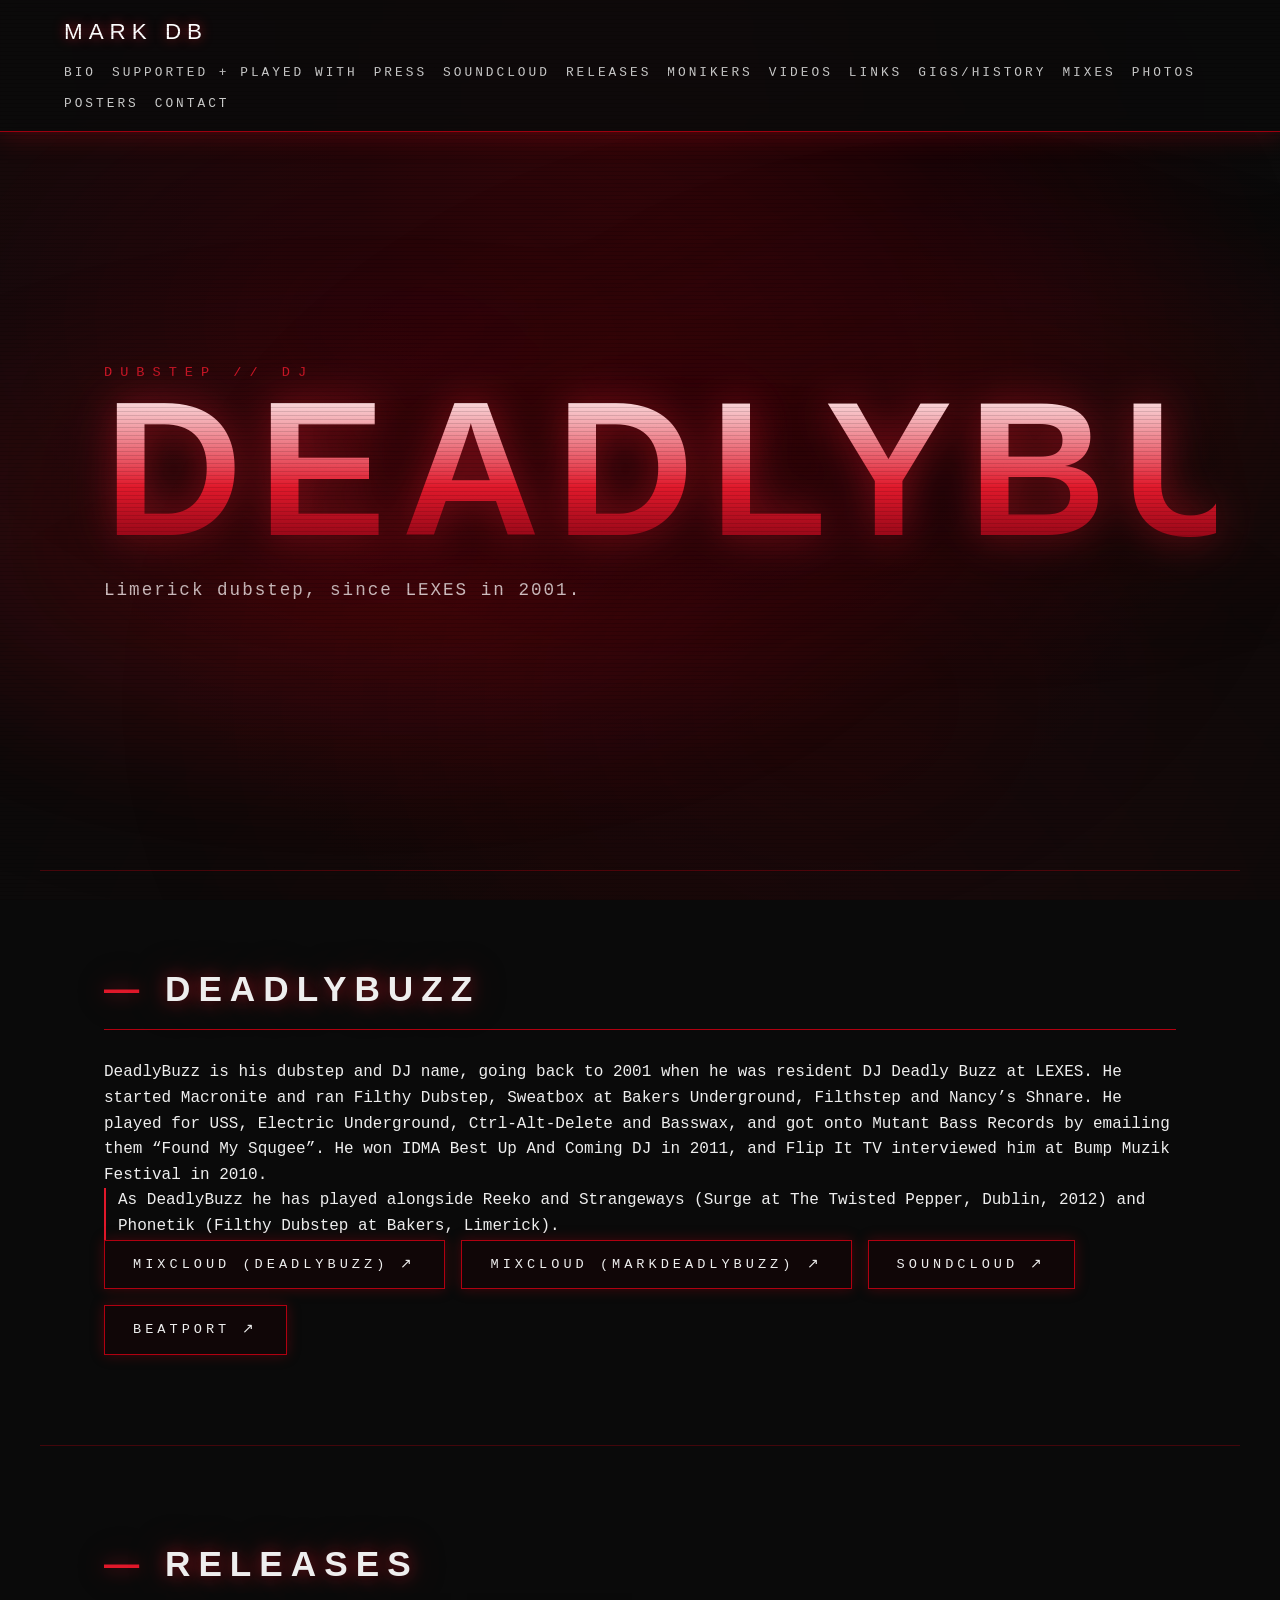
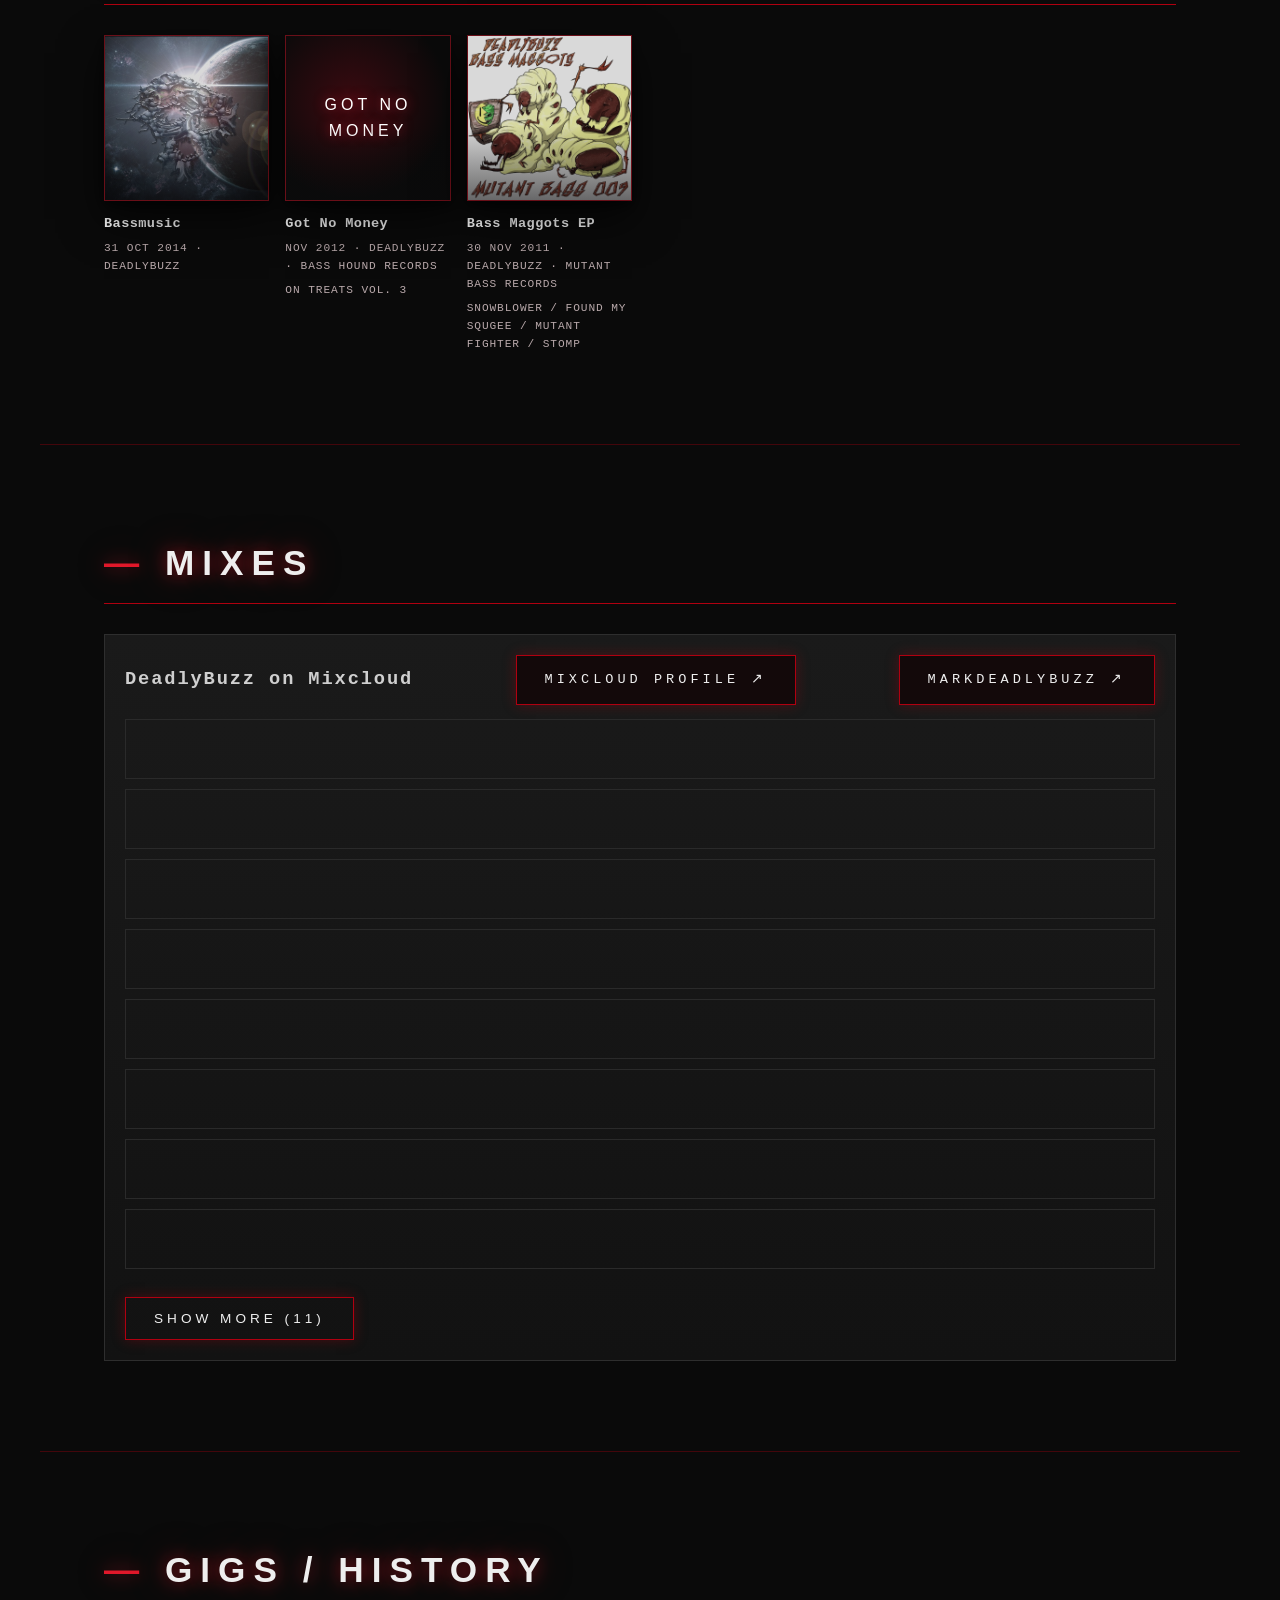
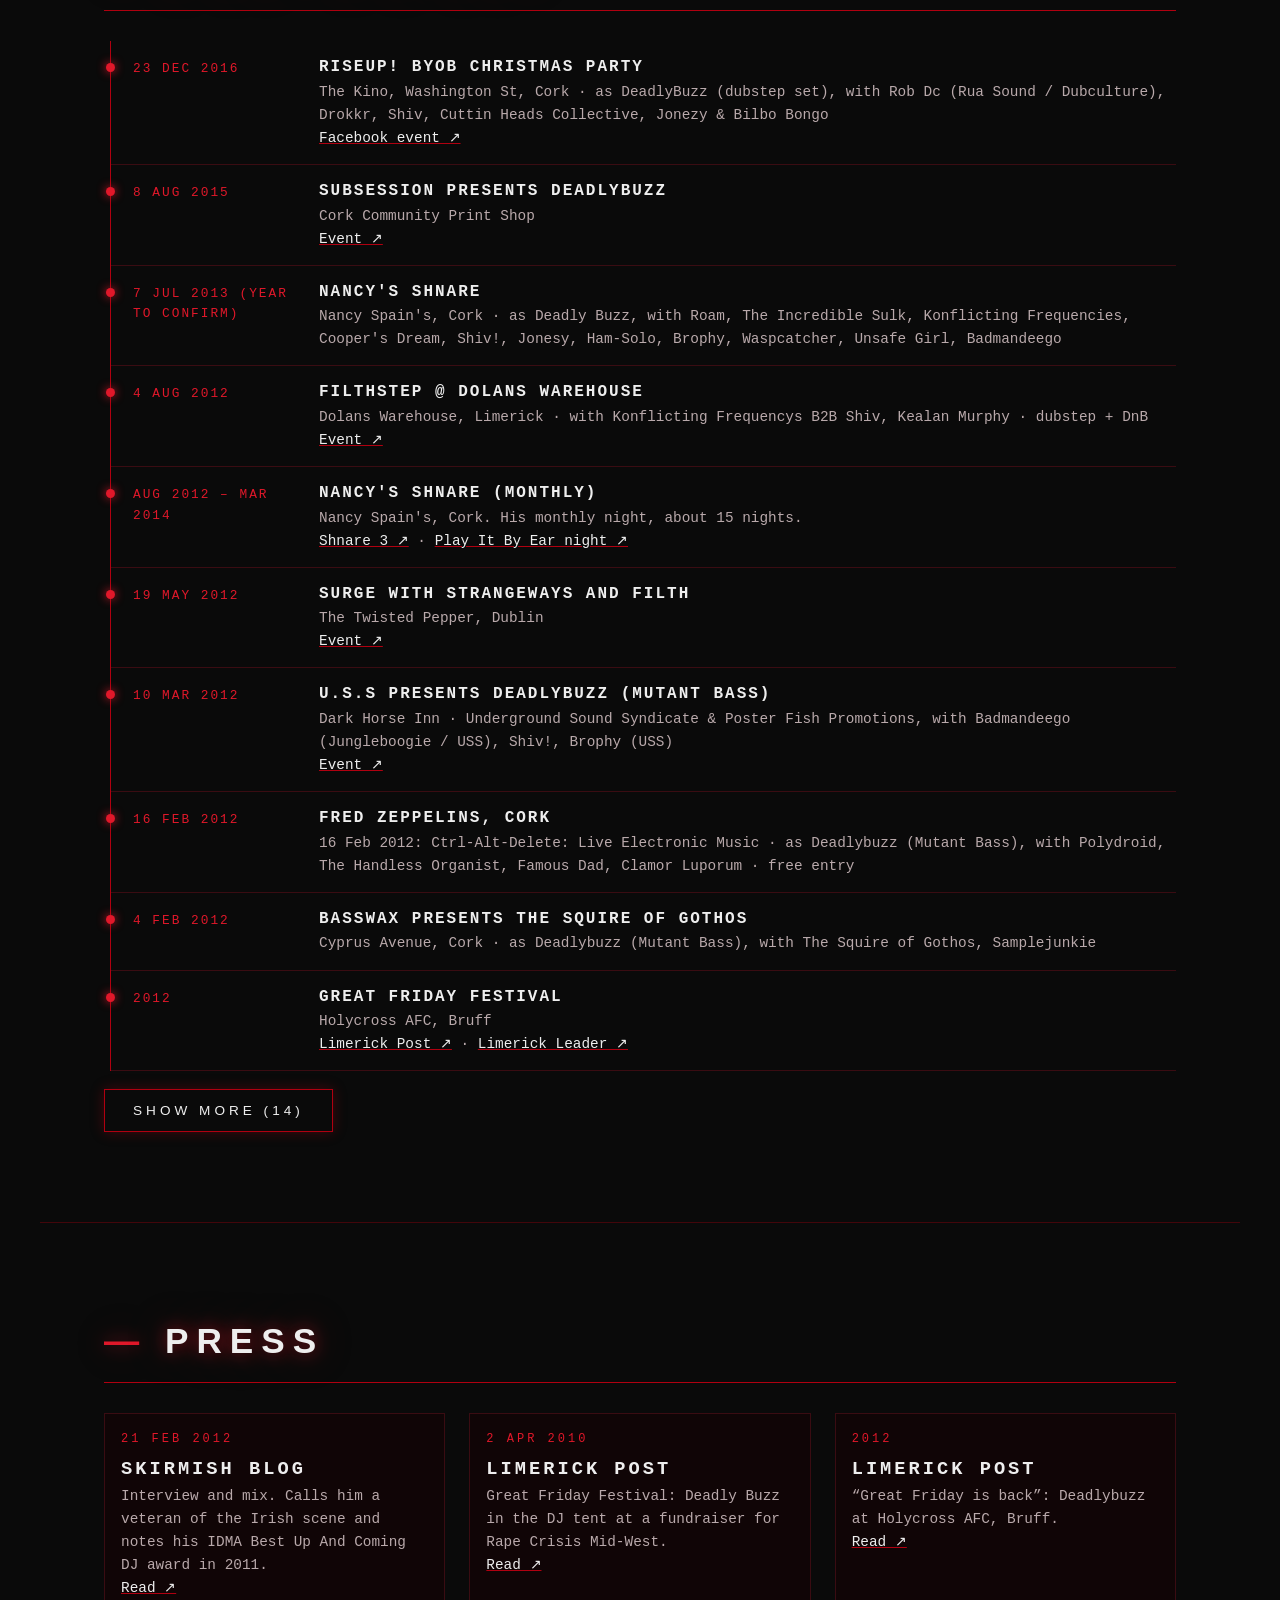
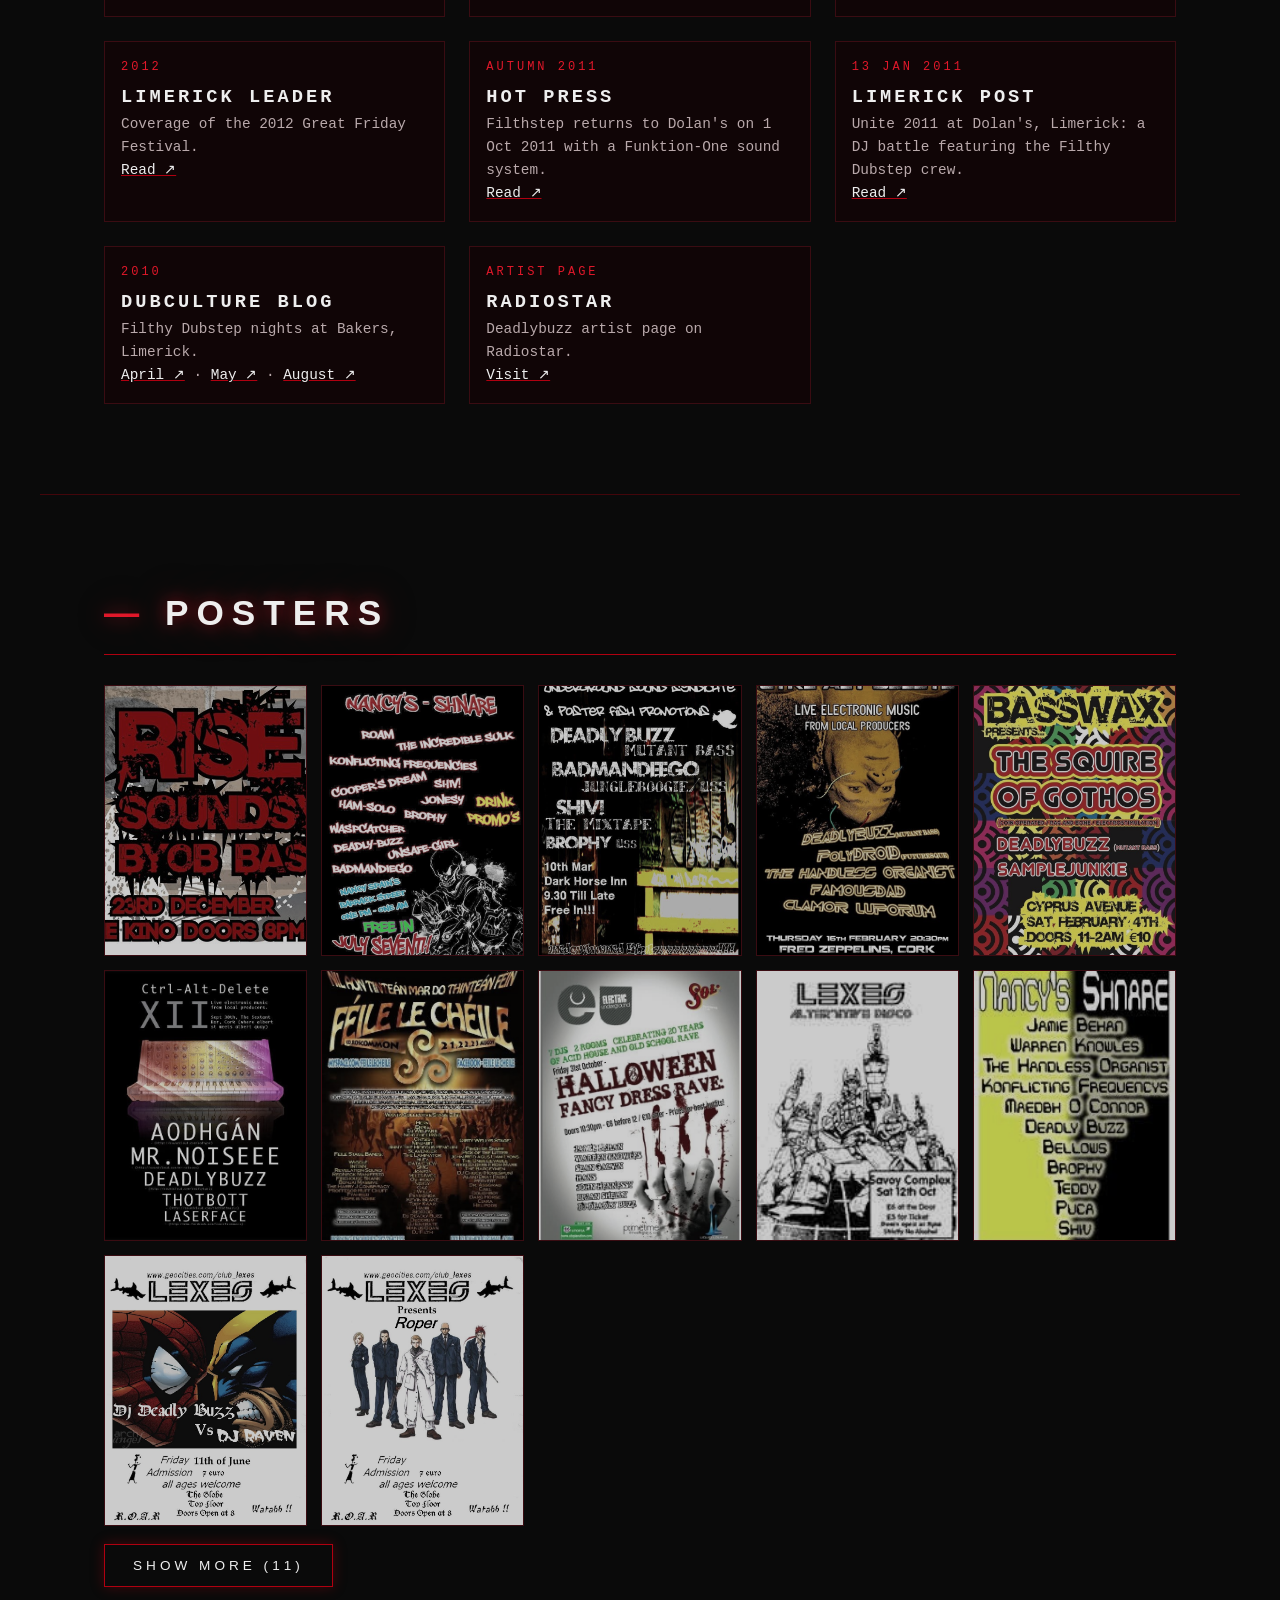
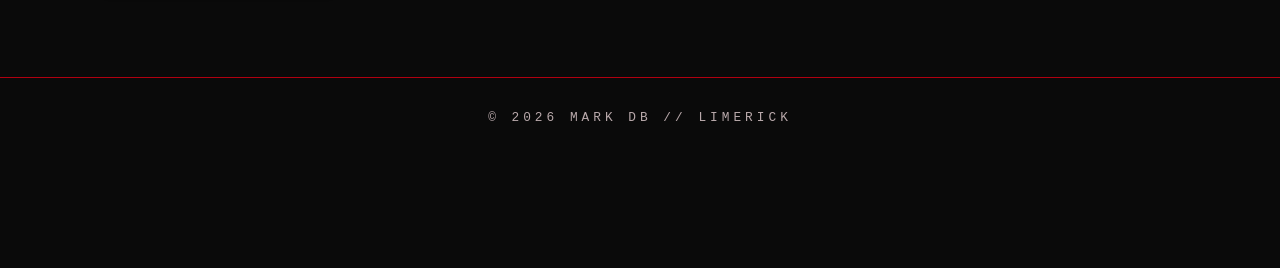
==== commit 52b4a939: "Add 6 more Deadlybuzz Mixcloud mixes" ====
--- a/deadlybuzz.html
+++ b/deadlybuzz.html
@@ -16,8 +16,14 @@
 <iframe title="Substate 09/07/2021" width="100%" height="60" src="https://player-widget.mixcloud.com/widget/iframe/?mini=1&amp;hide_cover=1&amp;light=0&amp;feed=%2FDeadlybuzz%2Fsubstate-09072021%2F" frameborder="0" allow="autoplay" loading="lazy"></iframe>
 <iframe title="Substate Show- Feat &#39;DJ Jam&#39;" width="100%" height="60" src="https://player-widget.mixcloud.com/widget/iframe/?mini=1&amp;hide_cover=1&amp;light=0&amp;feed=%2FDeadlybuzz%2Fsubstate-show%2F" frameborder="0" allow="autoplay" loading="lazy"></iframe>
 <iframe title="Substate 6" width="100%" height="60" src="https://player-widget.mixcloud.com/widget/iframe/?mini=1&amp;hide_cover=1&amp;light=0&amp;feed=%2FDeadlybuzz%2Fsubstate-6%2F" frameborder="0" allow="autoplay" loading="lazy"></iframe>
+<iframe title="Substate #5" width="100%" height="60" src="https://player-widget.mixcloud.com/widget/iframe/?mini=1&amp;hide_cover=1&amp;light=0&amp;feed=%2FDeadlybuzz%2Fsubstate-5%2F" frameborder="0" allow="autoplay" loading="lazy"></iframe>
+<iframe title="Substate - Mark db-  15 May 2021" width="100%" height="60" src="https://player-widget.mixcloud.com/widget/iframe/?mini=1&amp;hide_cover=1&amp;light=0&amp;feed=%2FDeadlybuzz%2Fdeepstate-mark-db%2F" frameborder="0" allow="autoplay" loading="lazy"></iframe>
+<iframe title="Substate 07-05-2021" width="100%" height="60" src="https://player-widget.mixcloud.com/widget/iframe/?mini=1&amp;hide_cover=1&amp;light=0&amp;feed=%2FDeadlybuzz%2Fmark-db-unknow-fm-radio-show%2F" frameborder="0" allow="autoplay" loading="lazy"></iframe>
+<iframe title="Unknown.FM - Substate 30-04-2021" width="100%" height="60" src="https://player-widget.mixcloud.com/widget/iframe/?mini=1&amp;hide_cover=1&amp;light=0&amp;feed=%2FDeadlybuzz%2Funknownfm-deepstep-radio-30-04-2021%2F" frameborder="0" allow="autoplay" loading="lazy"></iframe>
+<iframe title="Unknown.FM - Substate - 23-04-2021" width="100%" height="60" src="https://player-widget.mixcloud.com/widget/iframe/?mini=1&amp;hide_cover=1&amp;light=0&amp;feed=%2FDeadlybuzz%2Fdeepstep%2F" frameborder="0" allow="autoplay" loading="lazy"></iframe>
 <iframe title="Unknown.FM - Deepstep Radio - 23-04-2021" width="100%" height="60" src="https://player-widget.mixcloud.com/widget/iframe/?mini=1&amp;hide_cover=1&amp;light=0&amp;feed=%2Fmarkdeadlybuzz%2Funknownfm-deepstep-radio-23-04-2021%2F" frameborder="0" allow="autoplay" loading="lazy"></iframe>
 <iframe title="Deadlybuzz @ Subsession 8/8/15" width="100%" height="60" src="https://player-widget.mixcloud.com/widget/iframe/?mini=1&amp;hide_cover=1&amp;light=0&amp;feed=%2Fmarkdeadlybuzz%2Fdeadlybuzz-subsession-8815%2F" frameborder="0" allow="autoplay" loading="lazy"></iframe>
+<iframe title="Mark db - Dubstep - 2017" width="100%" height="60" src="https://player-widget.mixcloud.com/widget/iframe/?mini=1&amp;hide_cover=1&amp;light=0&amp;feed=%2FDeadlybuzz%2Fmay-1st-mix%2F" frameborder="0" allow="autoplay" loading="lazy"></iframe>
 <iframe title="Tunesdays - Deadly Buzz + Maca 0ct 09" width="100%" height="60" src="https://player-widget.mixcloud.com/widget/iframe/?mini=1&amp;hide_cover=1&amp;light=0&amp;feed=%2Fmarkdeadlybuzz%2Ftunesdays-deadly-buzz-maca-0ct-09%2F" frameborder="0" allow="autoplay" loading="lazy"></iframe>
 <iframe title="Tech d 2004" width="100%" height="60" src="https://player-widget.mixcloud.com/widget/iframe/?mini=1&amp;hide_cover=1&amp;light=0&amp;feed=%2Fmarkdeadlybuzz%2Ftech-d-2004%2F" frameborder="0" allow="autoplay" loading="lazy"></iframe>
 <iframe title="Skirmish 2012" width="100%" height="60" src="https://player-widget.mixcloud.com/widget/iframe/?mini=1&amp;hide_cover=1&amp;light=0&amp;feed=%2Fmarkdeadlybuzz%2Fskirmish-2012%2F" frameborder="0" allow="autoplay" loading="lazy"></iframe>
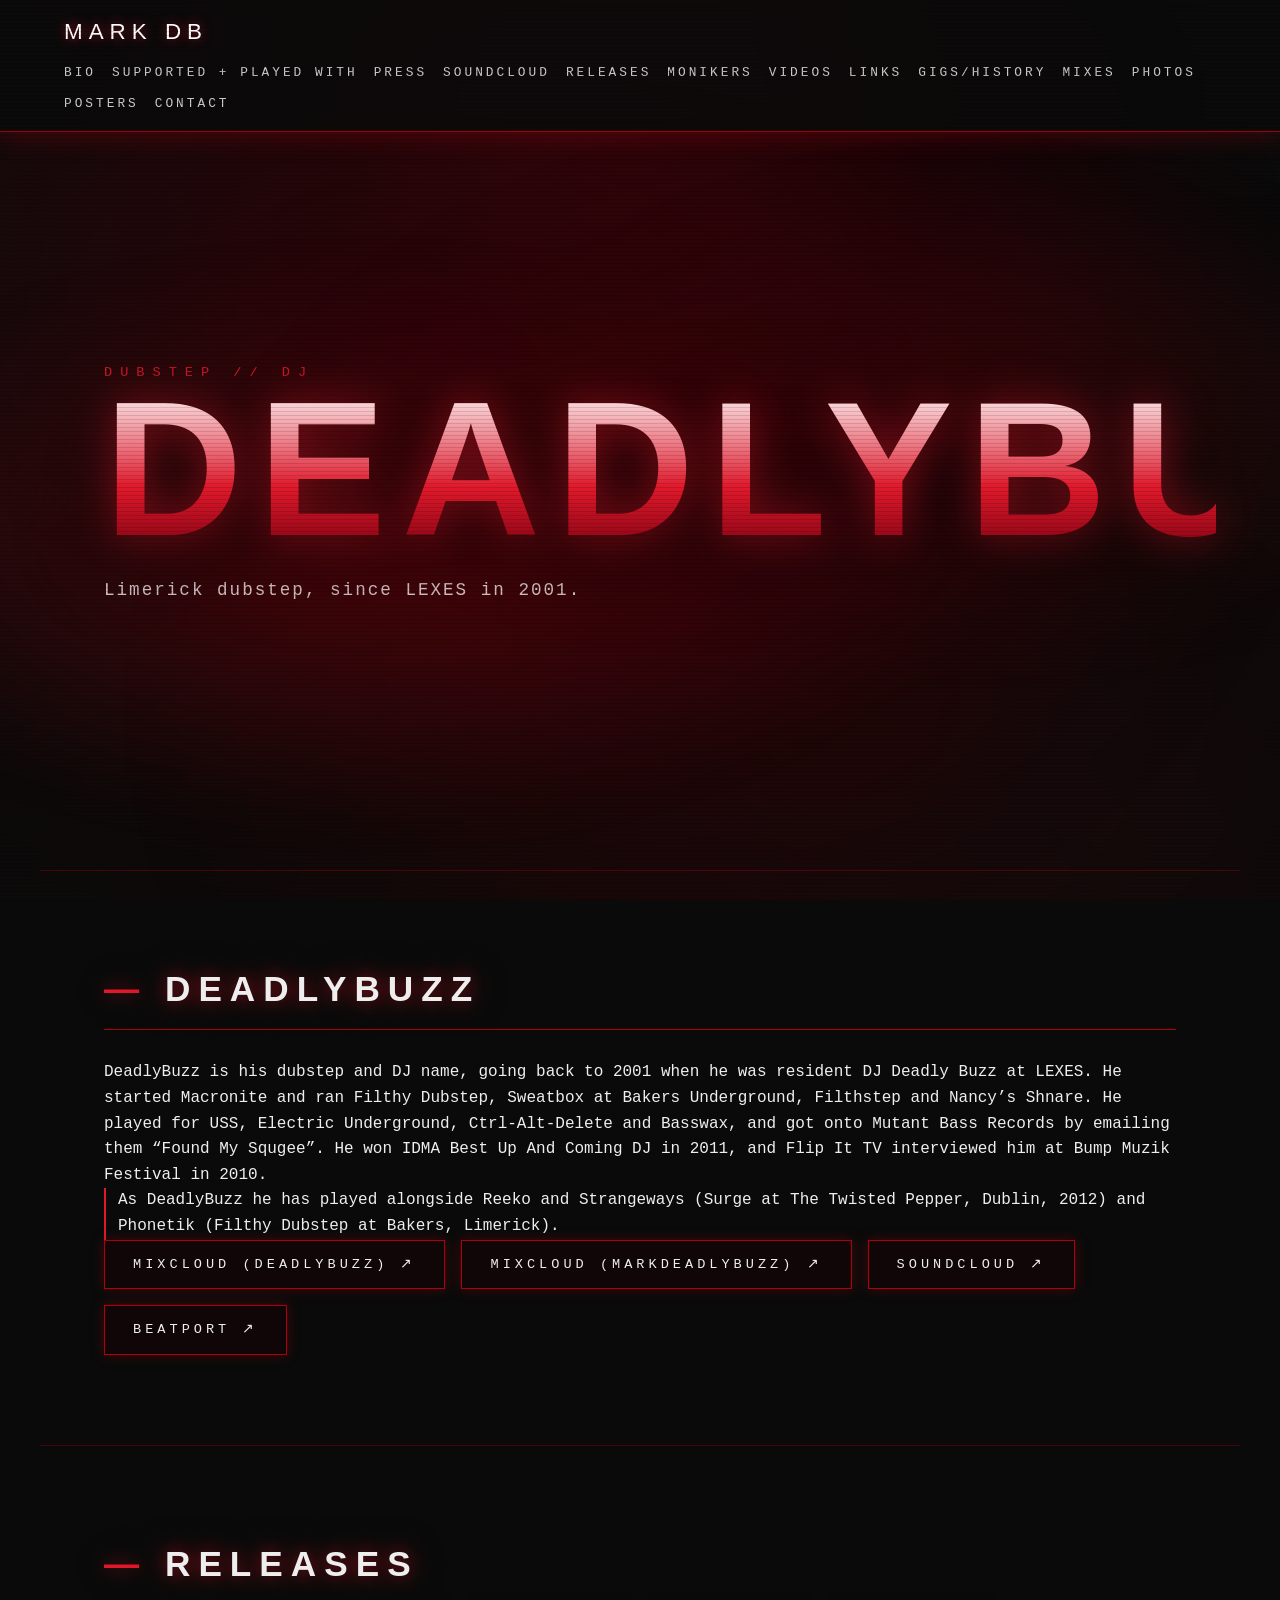
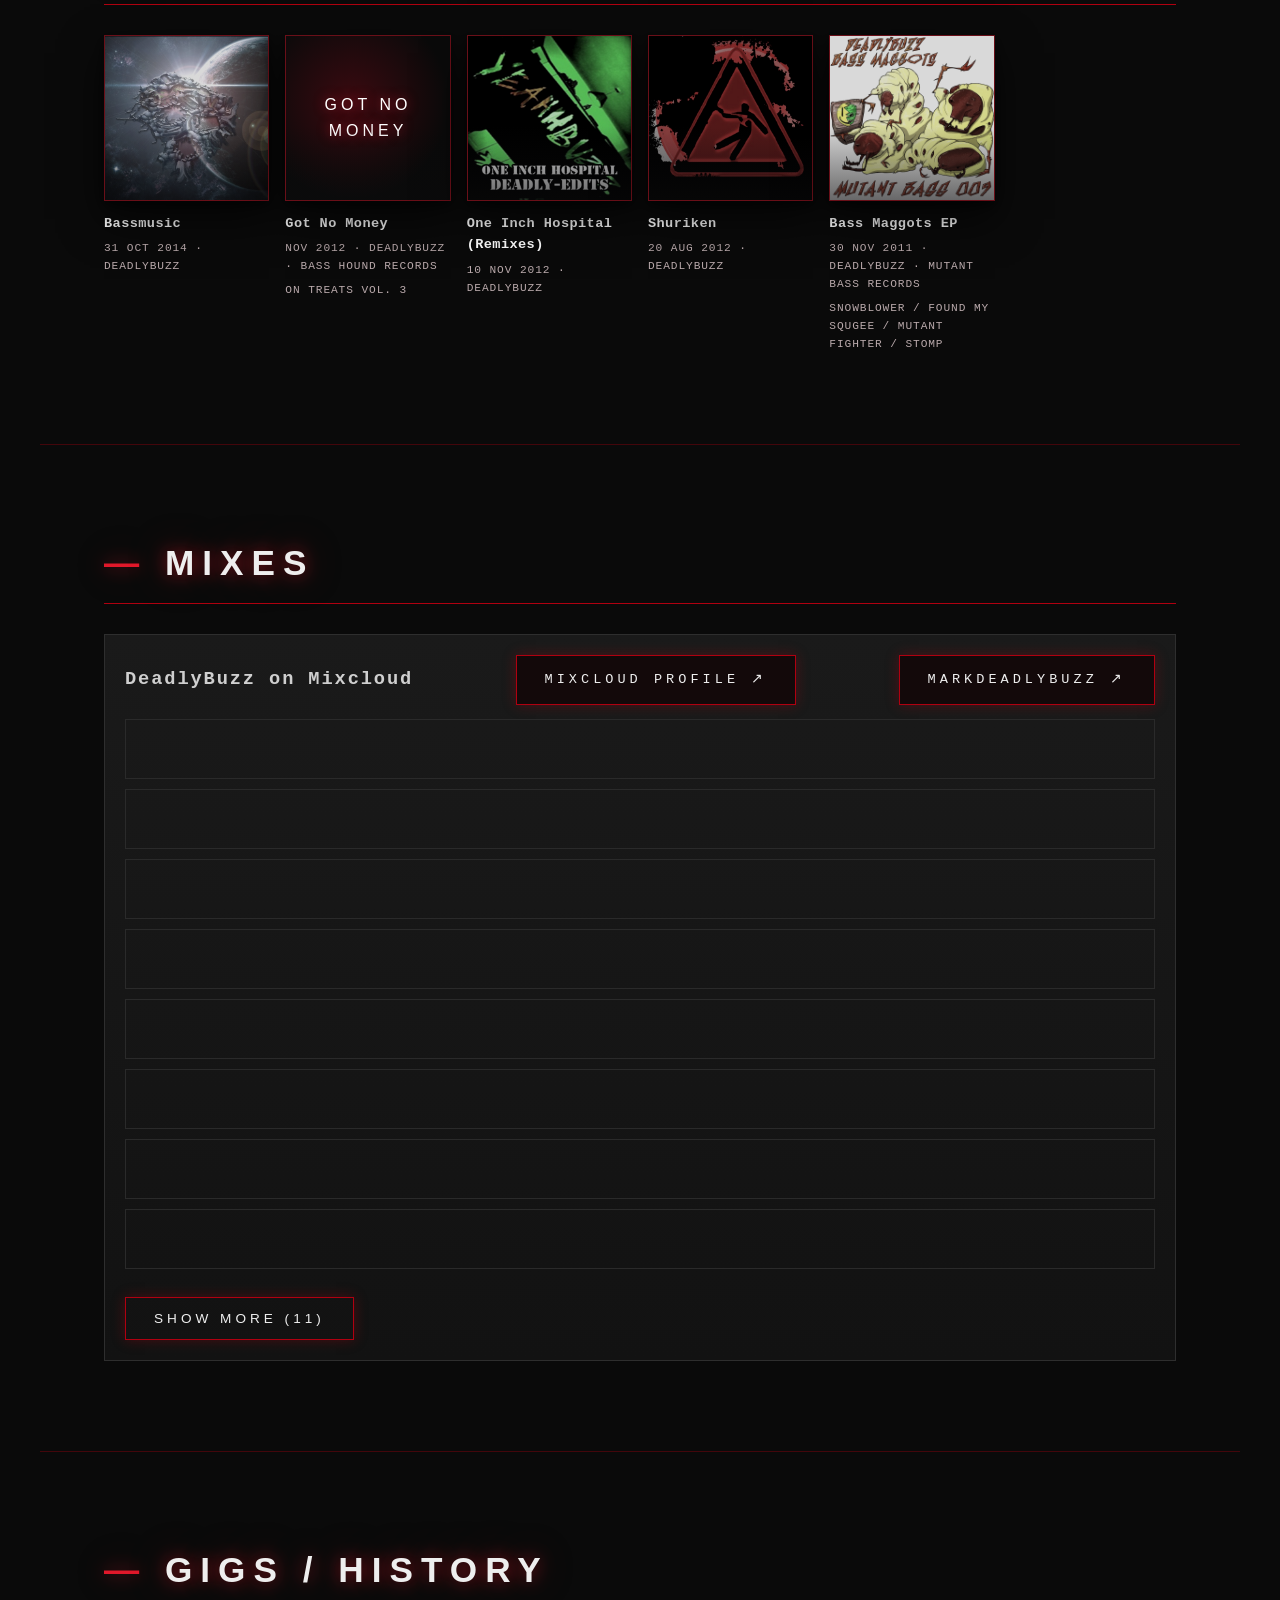
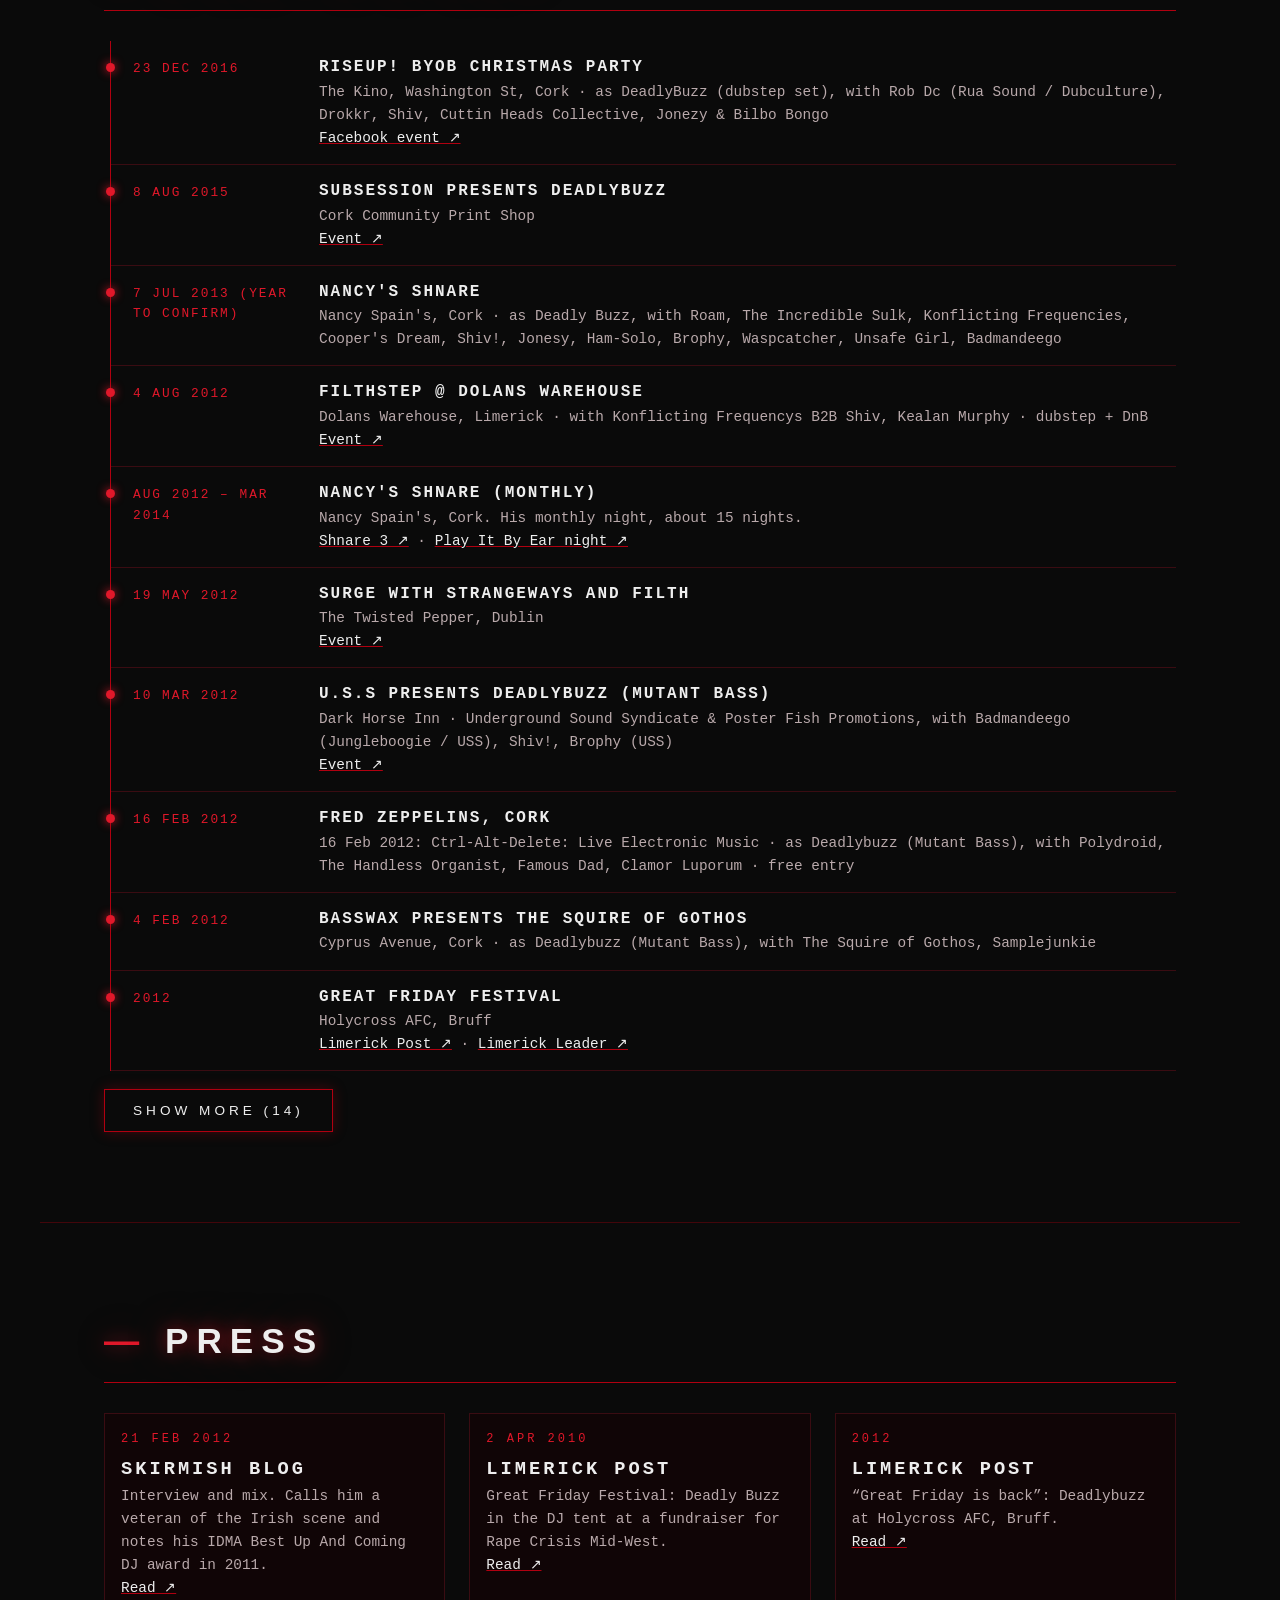
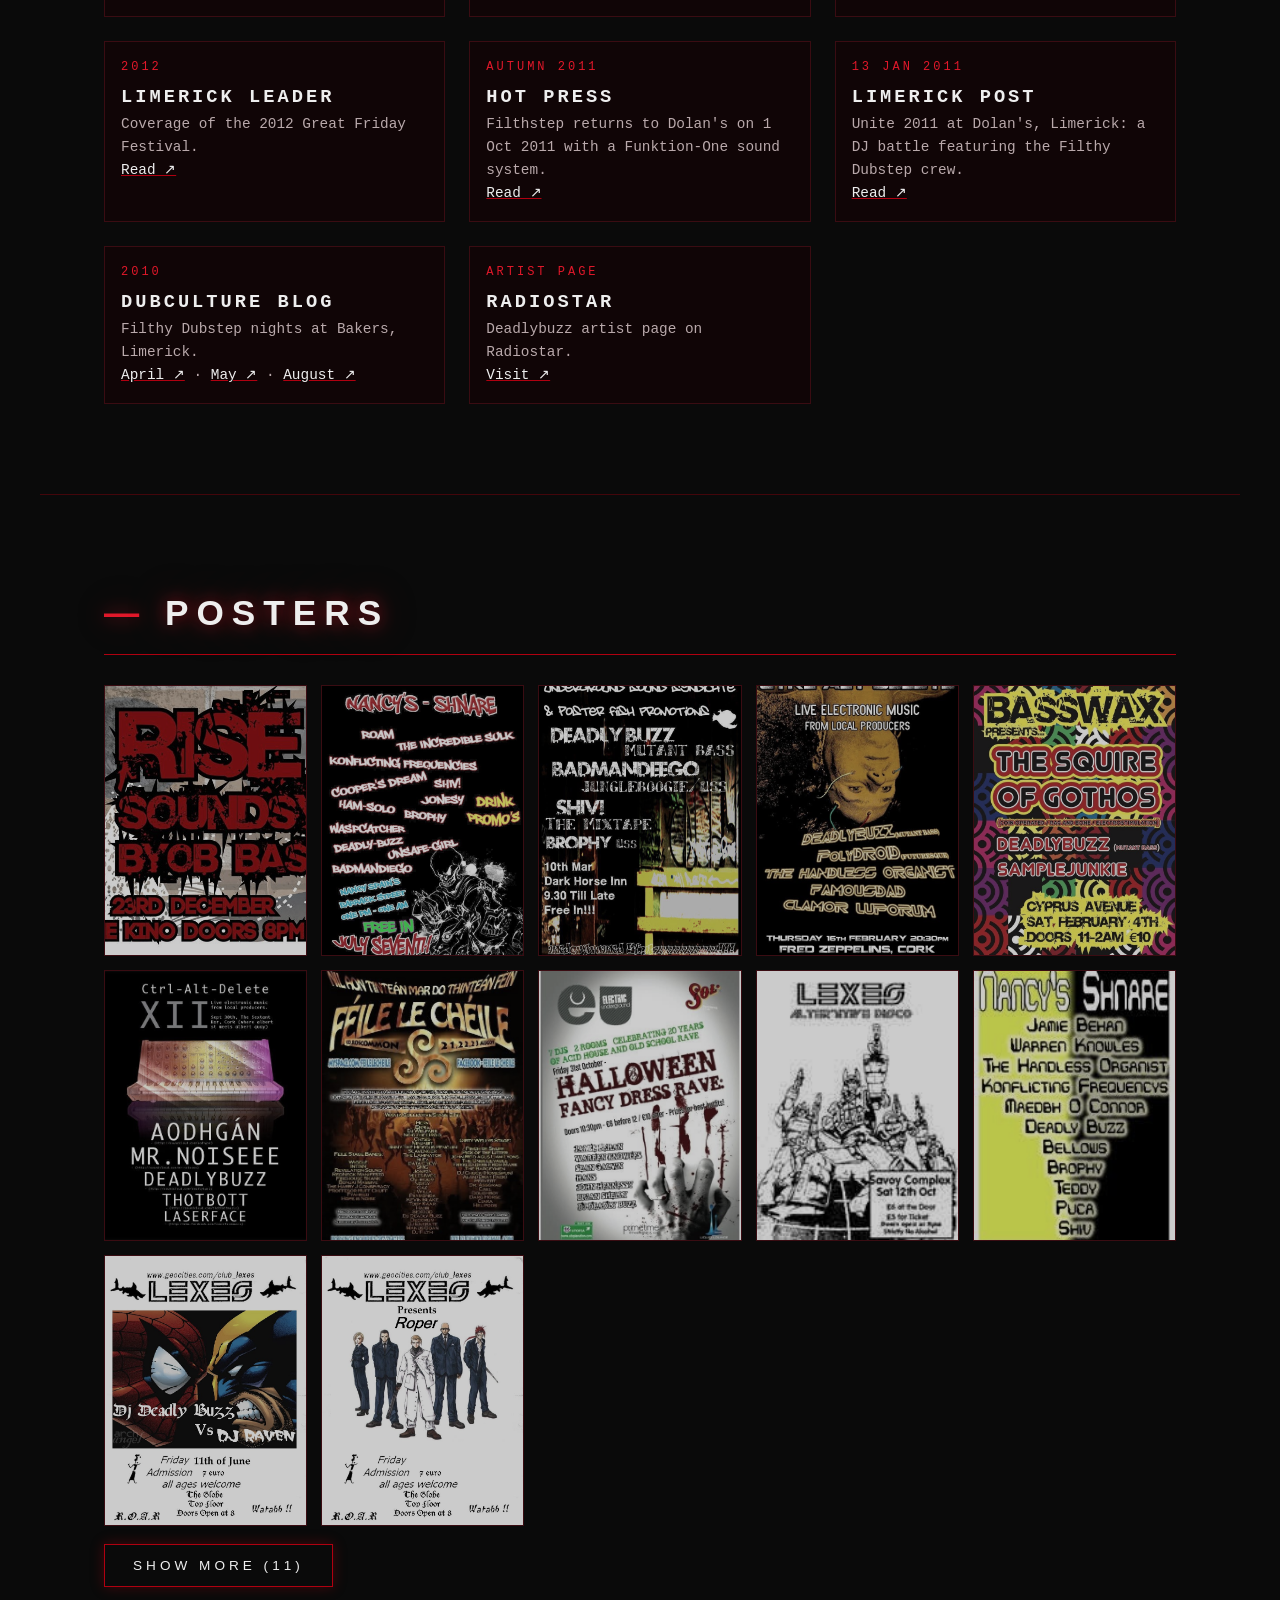
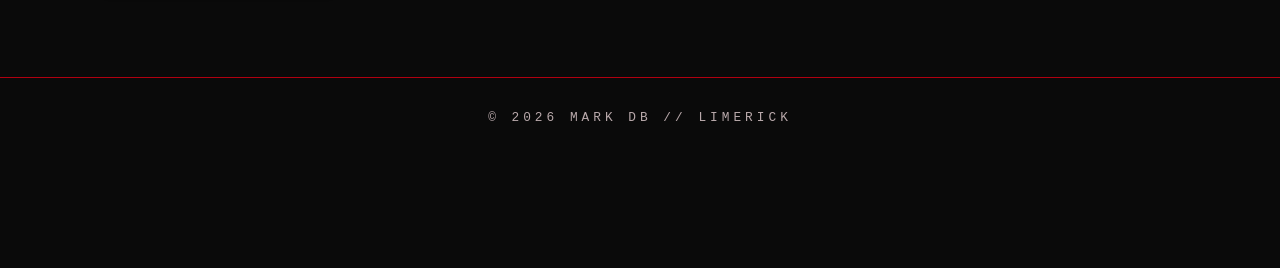
==== commit f0572f19: "Add One Inch Hospital Remixes and Shuriken releases" ====
--- a/deadlybuzz.html
+++ b/deadlybuzz.html
@@ -8,6 +8,8 @@
 <section id="about"><h2>DeadlyBuzz</h2><p>DeadlyBuzz is his dubstep and DJ name, going back to 2001 when he was resident DJ Deadly Buzz at LEXES. He started Macronite and ran Filthy Dubstep, Sweatbox at Bakers Underground, Filthstep and Nancy&rsquo;s Shnare. He played for USS, Electric Underground, Ctrl-Alt-Delete and Basswax, and got onto Mutant Bass Records by emailing them &ldquo;Found My Squgee&rdquo;. He won IDMA Best Up And Coming DJ in 2011, and Flip It TV interviewed him at Bump Muzik Festival in 2010.</p><p class="supported-line" style="border-left:2px solid var(--red2);padding-left:12px;color:#eee">As DeadlyBuzz he has played alongside Reeko and Strangeways (Surge at The Twisted Pepper, Dublin, 2012) and Phonetik (Filthy Dubstep at Bakers, Limerick).</p><div style="display:flex;gap:16px;flex-wrap:wrap"><a class="btn" href="https://www.mixcloud.com/Deadlybuzz/" target="_blank" rel="noopener">Mixcloud (Deadlybuzz) &#8599;</a><a class="btn" href="https://www.mixcloud.com/markdeadlybuzz/" target="_blank" rel="noopener">Mixcloud (markdeadlybuzz) &#8599;</a><a class="btn" href="https://soundcloud.com/deadlybuzz" target="_blank" rel="noopener">SoundCloud &#8599;</a><a class="btn" href="https://www.beatport.com/artist/deadlybuzz/299891" target="_blank" rel="noopener">Beatport &#8599;</a></div></section>
 <section id="releases"><h2>Releases</h2><div class="rel-grid"><a class="rel-card rel-ext" href="https://deadlybuzzz.bandcamp.com/album/bassmusic" target="_blank" rel="noopener" aria-label="Bassmusic on Bandcamp"><span class="rel-cover"><img src="images/releases/deadlybuzz-bassmusic.jpg" alt="Bassmusic cover art" loading="lazy"><span class="rel-play" aria-hidden="true">&#8599;</span></span><span class="rel-title">Bassmusic</span><span class="rel-meta">31 Oct 2014 &middot; Deadlybuzz</span></a>
 <a class="rel-card rel-ext" href="https://www.beatport.com/artist/deadlybuzz/299891" target="_blank" rel="noopener" aria-label="Got No Money on Beatport"><span class="rel-cover rel-ph"><span class="ph-t">GOT NO MONEY</span><span class="rel-play" aria-hidden="true">&#8599;</span></span><span class="rel-title">Got No Money</span><span class="rel-meta">Nov 2012 &middot; Deadlybuzz &middot; Bass Hound Records</span><span class="rel-meta">On Treats Vol. 3</span></a>
+<a class="rel-card rel-ext" href="https://deadlybuzzz.bandcamp.com/album/yeahhhbuzz-one-inch-hospital-remixes" target="_blank" rel="noopener" aria-label="One Inch Hospital (Remixes) on Bandcamp"><span class="rel-cover"><img src="images/releases/deadlybuzz-one-inch-hospital-remixes.jpg" alt="One Inch Hospital (Remixes) cover art" loading="lazy"><span class="rel-play" aria-hidden="true">&#8599;</span></span><span class="rel-title">One Inch Hospital (Remixes)</span><span class="rel-meta">10 Nov 2012 &middot; Deadlybuzz</span></a>
+<a class="rel-card rel-ext" href="https://deadlybuzzz.bandcamp.com/album/shuriken" target="_blank" rel="noopener" aria-label="Shuriken on Bandcamp"><span class="rel-cover"><img src="images/releases/deadlybuzz-shuriken.jpg" alt="Shuriken cover art" loading="lazy"><span class="rel-play" aria-hidden="true">&#8599;</span></span><span class="rel-title">Shuriken</span><span class="rel-meta">20 Aug 2012 &middot; Deadlybuzz</span></a>
 <a class="rel-card rel-ext" href="https://mutantbassrecords.bandcamp.com/album/bass-maggots-ep" target="_blank" rel="noopener" aria-label="Bass Maggots EP on Bandcamp"><span class="rel-cover"><img src="covers/bass-maggots.jpg" alt="Bass Maggots EP cover art" loading="lazy"><span class="rel-play" aria-hidden="true">&#8599;</span></span><span class="rel-title">Bass Maggots EP</span><span class="rel-meta">30 Nov 2011 &middot; Deadlybuzz &middot; Mutant Bass Records</span><span class="rel-meta">Snowblower / Found My Squgee / Mutant Fighter / STOMP</span></a>
 </div></section>
 <section id="mixes"><h2>Mixes</h2><div class="mixcloud"><div class="mc-head"><h3>DeadlyBuzz on Mixcloud</h3><a class="btn" href="https://www.mixcloud.com/Deadlybuzz/" target="_blank" rel="noopener">Mixcloud profile &#8599;</a><a class="btn" href="https://www.mixcloud.com/markdeadlybuzz/" target="_blank" rel="noopener">markdeadlybuzz &#8599;</a></div>
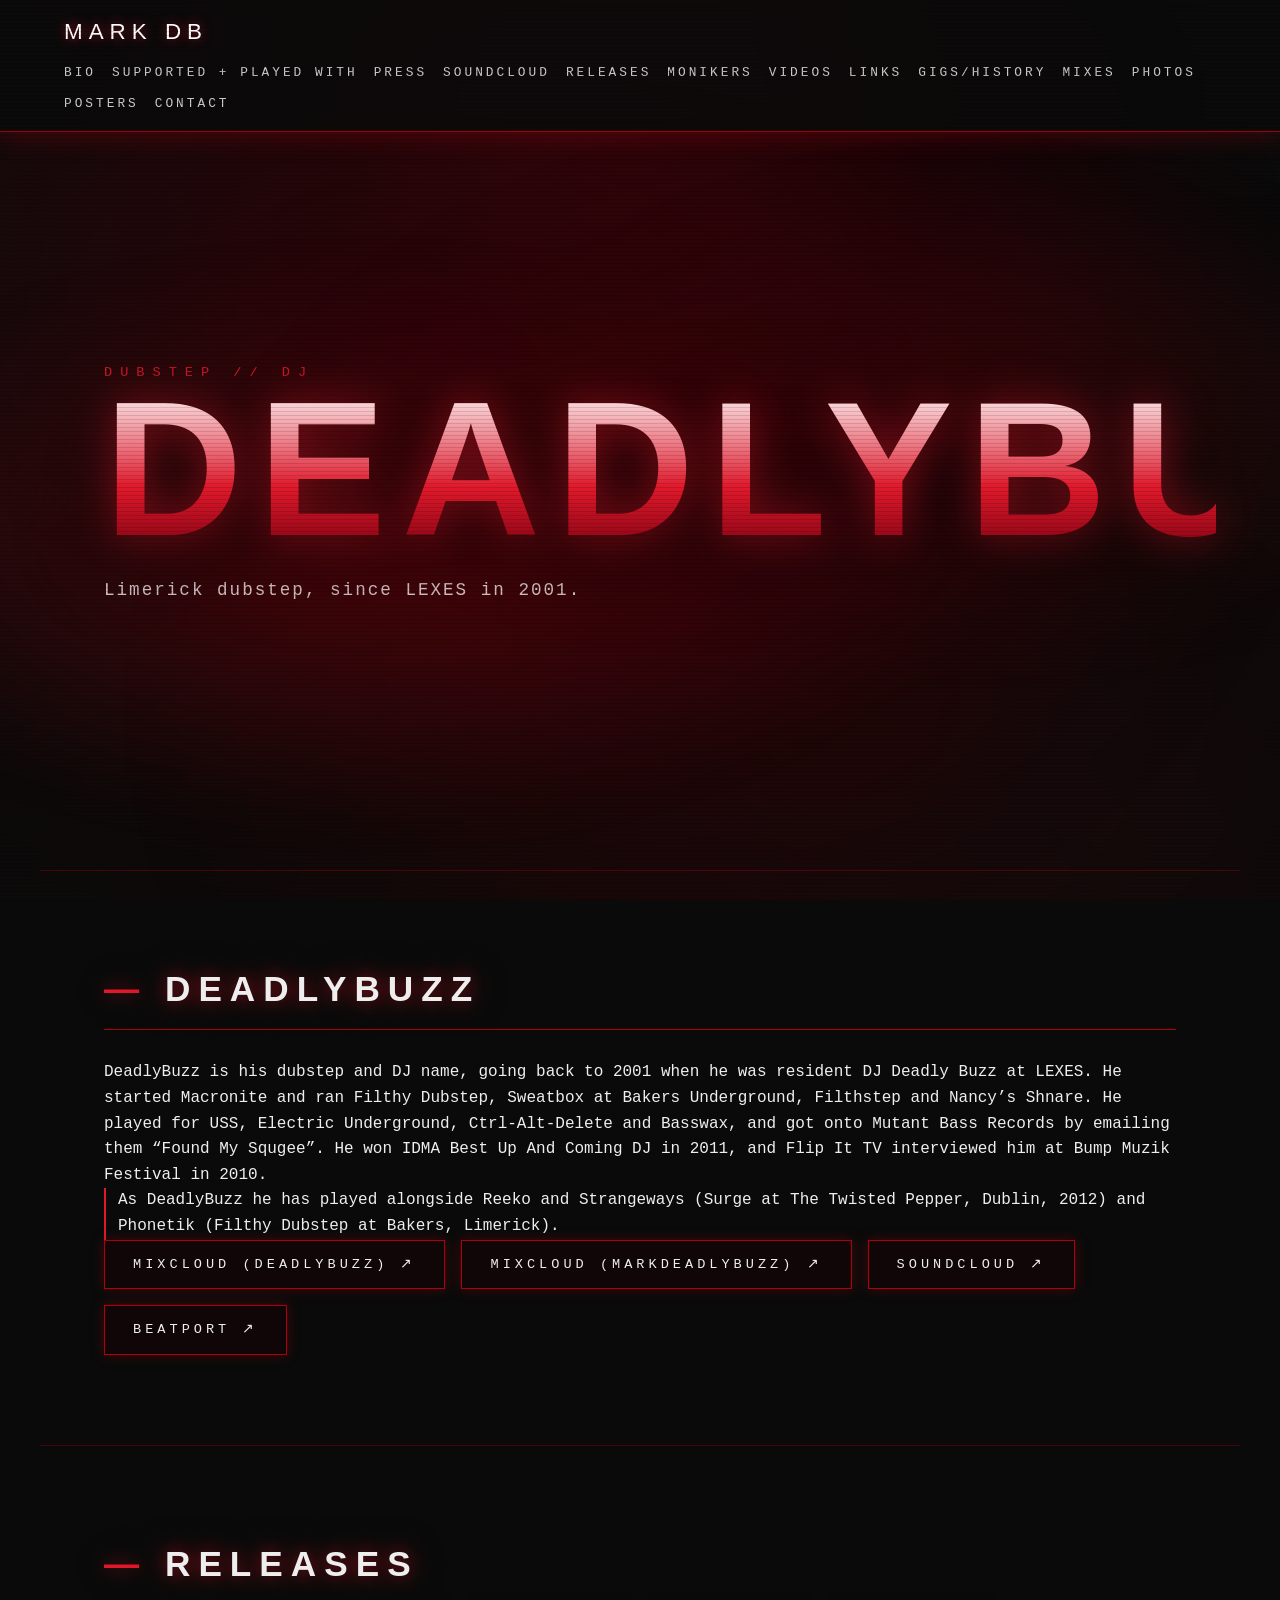
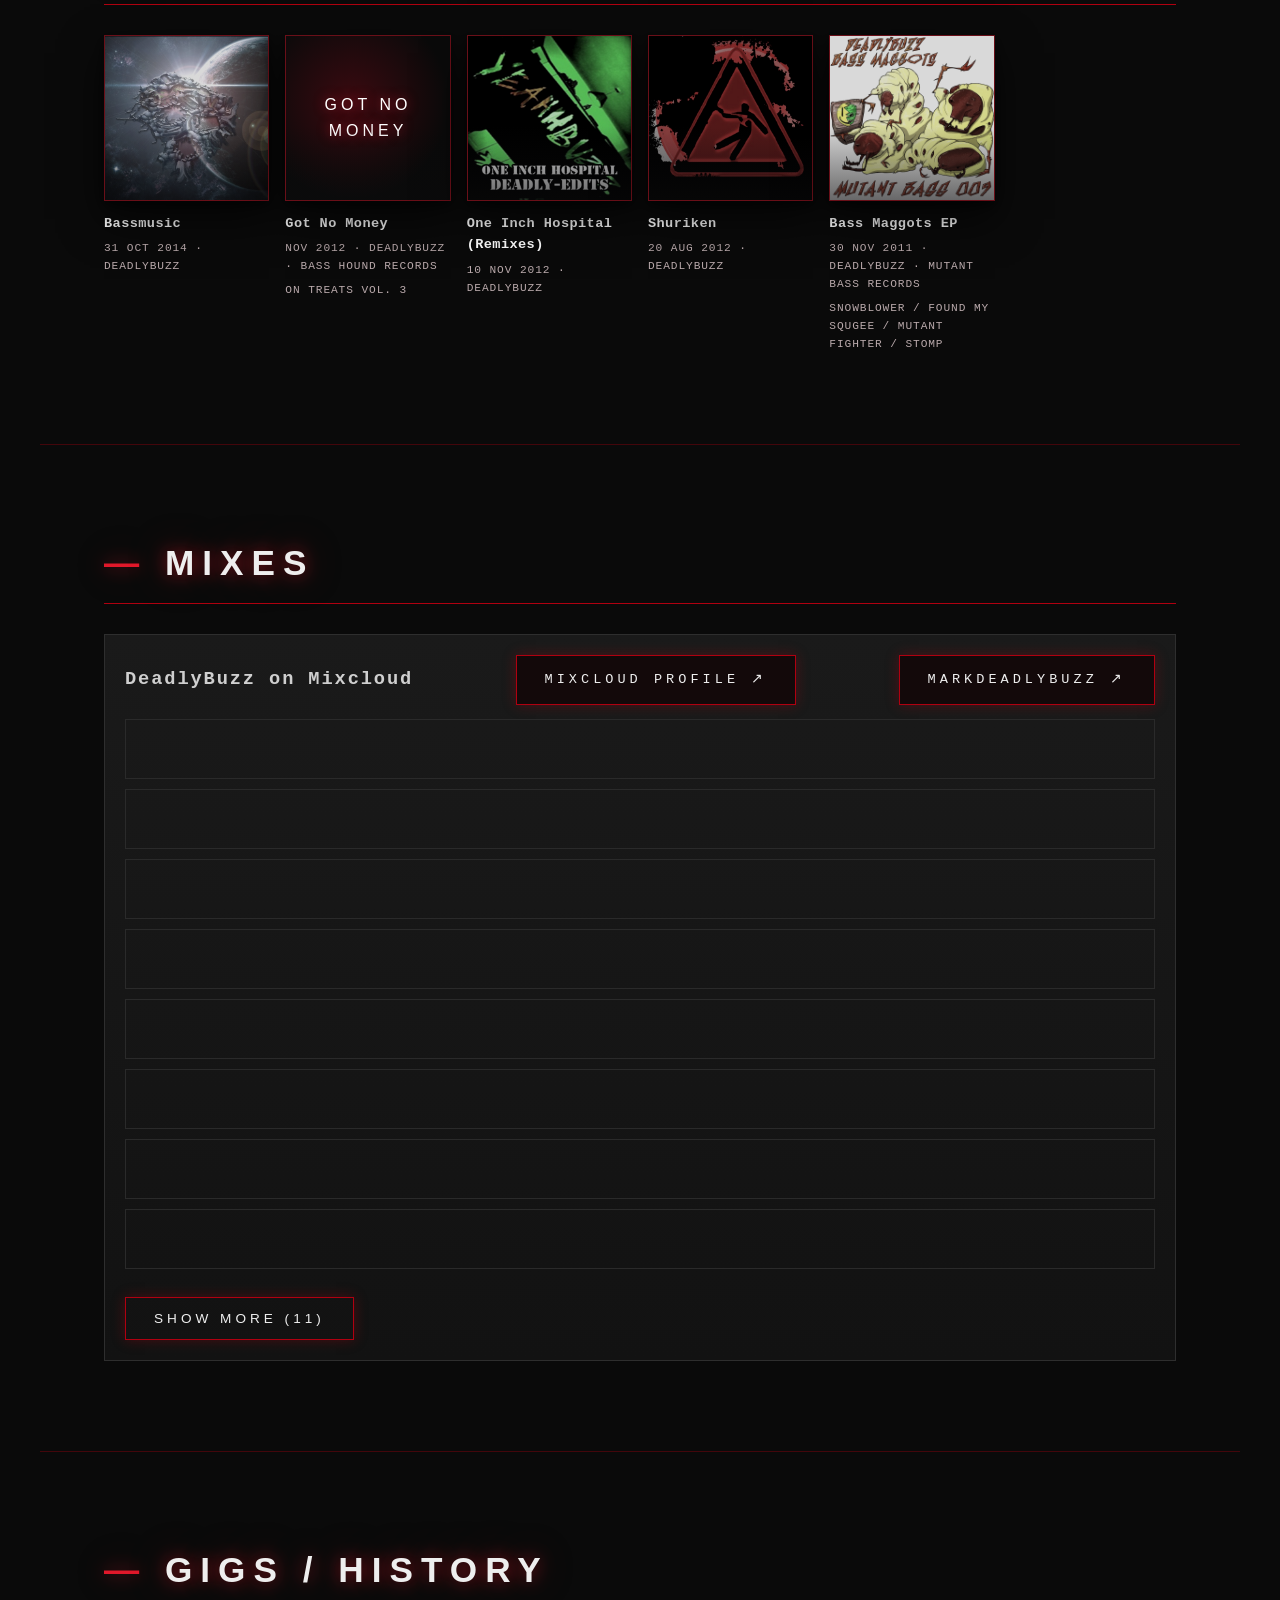
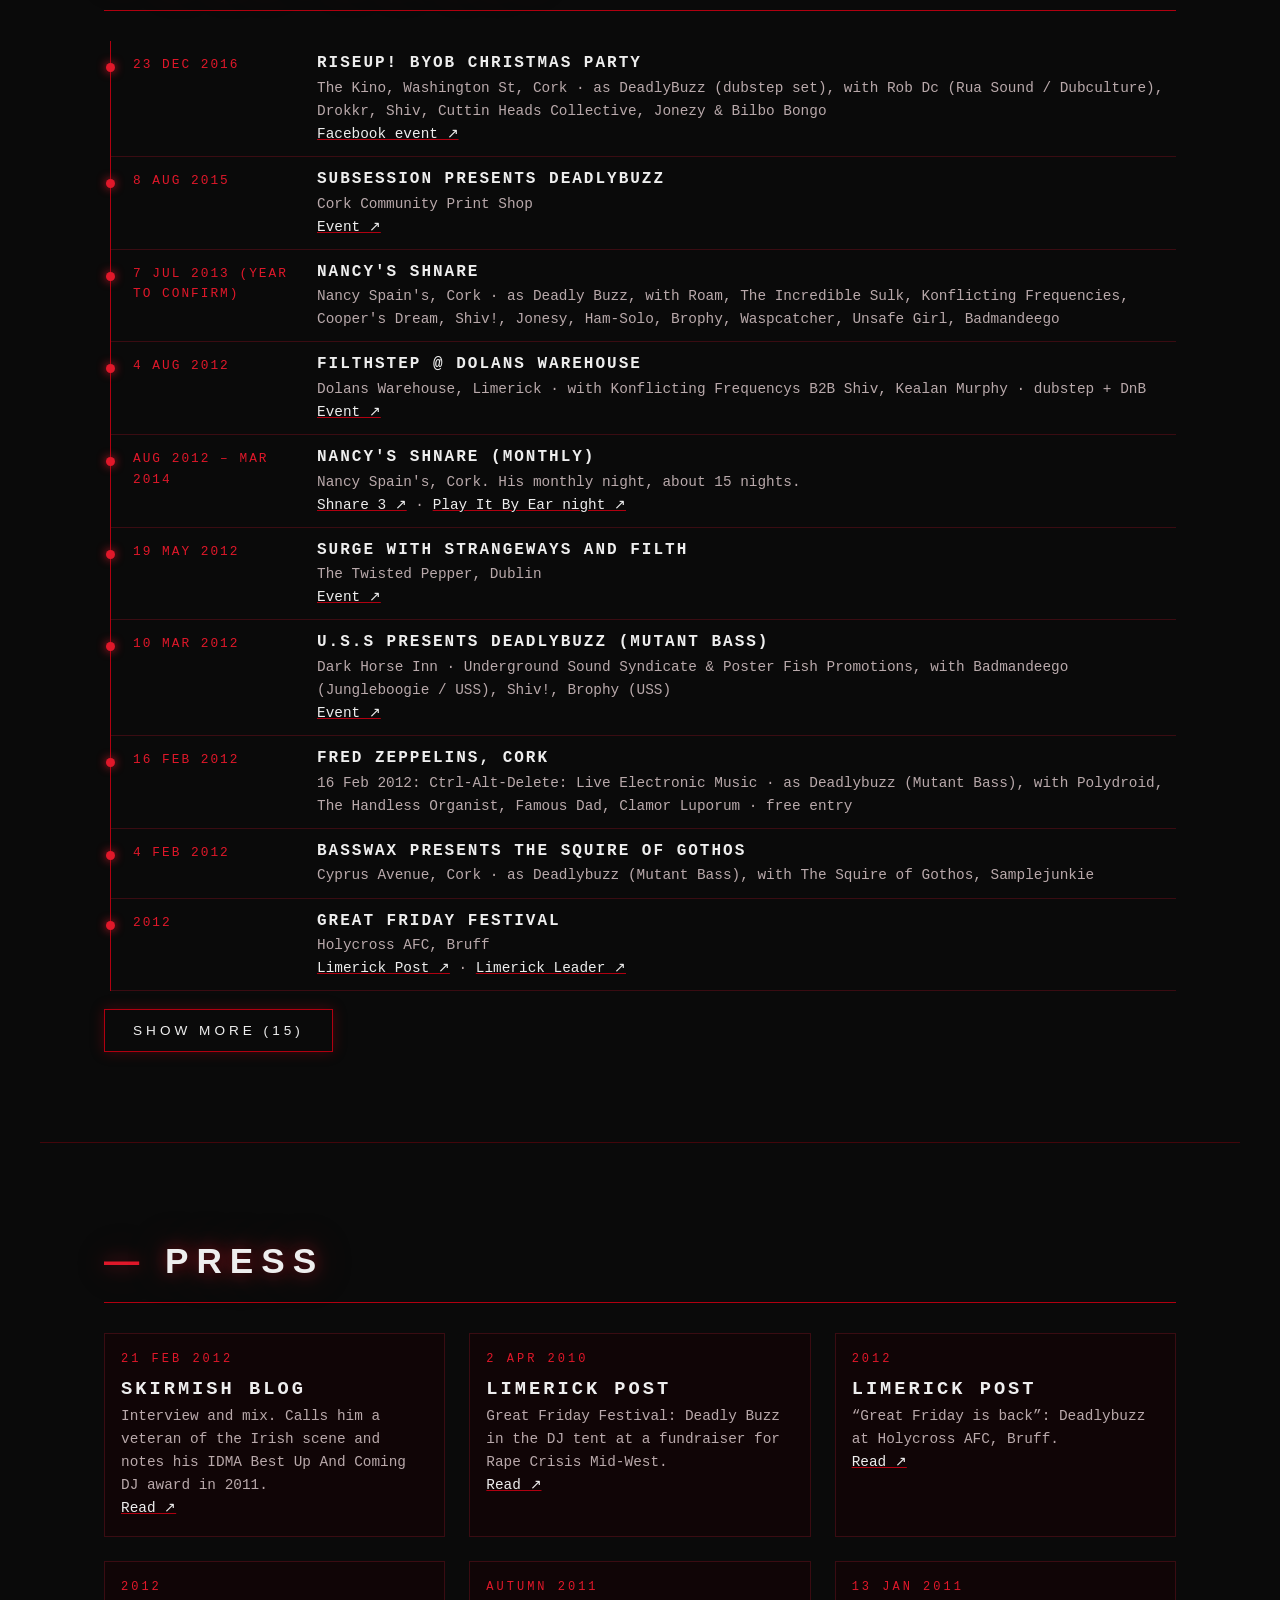
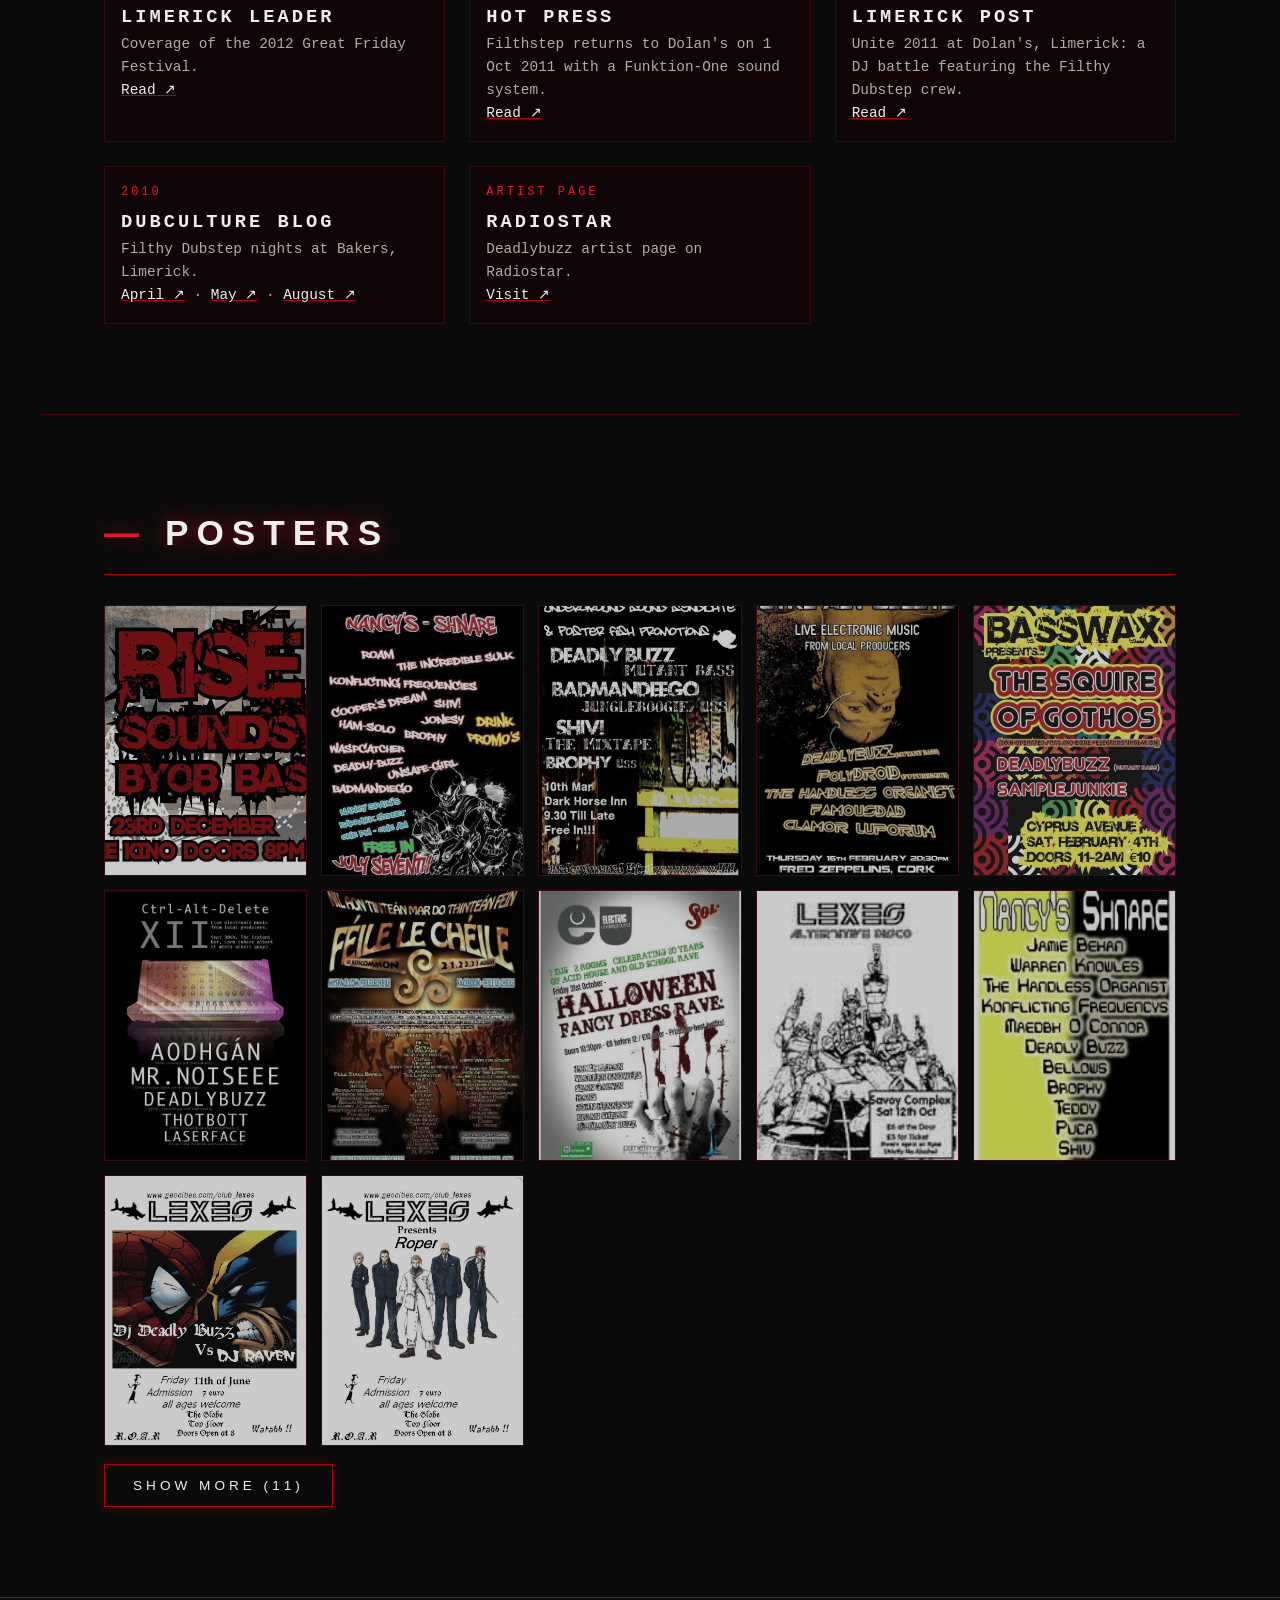
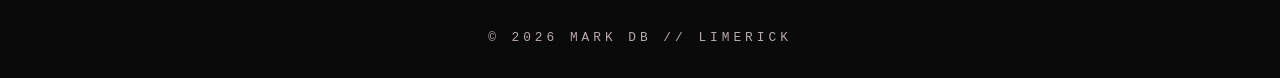
==== commit 0ba1b00c: "Add Bump! Halloween Ball 2011 gig" ====
--- a/deadlybuzz.html
+++ b/deadlybuzz.html
@@ -34,7 +34,7 @@
 <iframe title="BASSLINE 2008" width="100%" height="60" src="https://player-widget.mixcloud.com/widget/iframe/?mini=1&amp;hide_cover=1&amp;light=0&amp;feed=%2Fmarkdeadlybuzz%2Fbassline-2008%2F" frameborder="0" allow="autoplay" loading="lazy"></iframe>
 <iframe title="Feile Le Cheile - Music Festival - Roscommon 2009" width="100%" height="60" src="https://player-widget.mixcloud.com/widget/iframe/?mini=1&amp;hide_cover=1&amp;light=0&amp;feed=%2Fmarkdeadlybuzz%2Ffeile-le-cheile-music-festival-roscommon-2007%2F" frameborder="0" allow="autoplay" loading="lazy"></iframe>
 </div></div></section>
-<section id="gigs"><h2>Gigs / History</h2><ol class="timeline" data-limit="10"><li><span class="tl-date">23 Dec 2016</span><div><h3>RiseUp! BYOB Christmas Party</h3><p>The Kino, Washington St, Cork &middot; as DeadlyBuzz (dubstep set), with Rob Dc (Rua Sound / Dubculture), Drokkr, Shiv, Cuttin Heads Collective, Jonezy &amp; Bilbo Bongo</p><p><a href="https://www.facebook.com/events/1037603729682295/" target="_blank" rel="noopener">Facebook event &#8599;</a></p></div></li><li><span class="tl-date">8 Aug 2015</span><div><h3>SubSession presents Deadlybuzz</h3><p>Cork Community Print Shop</p><p><a href="https://www.facebook.com/events/931141333613239" target="_blank" rel="noopener">Event &#8599;</a></p></div></li><li><span class="tl-date">7 Jul 2013 (year to confirm)</span><div><h3>Nancy&#39;s Shnare</h3><p>Nancy Spain&#39;s, Cork &middot; as Deadly Buzz, with Roam, The Incredible Sulk, Konflicting Frequencies, Cooper&#39;s Dream, Shiv!, Jonesy, Ham-Solo, Brophy, Waspcatcher, Unsafe Girl, Badmandeego</p></div></li><li><span class="tl-date">4 Aug 2012</span><div><h3>Filthstep @ Dolans Warehouse</h3><p>Dolans Warehouse, Limerick &middot; with Konflicting Frequencys B2B Shiv, Kealan Murphy &middot; dubstep + DnB</p><p><a href="https://www.facebook.com/events/395642393830006" target="_blank" rel="noopener">Event &#8599;</a></p></div></li><li><span class="tl-date">Aug 2012 &ndash; Mar 2014</span><div><h3>Nancy's Shnare (monthly)</h3><p>Nancy Spain's, Cork. His monthly night, about 15 nights.</p><p><a href="https://www.facebook.com/events/249927845123210" target="_blank" rel="noopener">Shnare 3 &#8599;</a> &middot; <a href="https://www.facebook.com/events/399134430193556" target="_blank" rel="noopener">Play It By Ear night &#8599;</a></p></div></li><li><span class="tl-date">19 May 2012</span><div><h3>Surge with Strangeways and Filth</h3><p>The Twisted Pepper, Dublin</p><p><a href="https://www.facebook.com/events/443716172321013" target="_blank" rel="noopener">Event &#8599;</a></p></div></li><li><span class="tl-date">10 Mar 2012</span><div><h3>U.S.S presents Deadlybuzz (Mutant Bass)</h3><p>Dark Horse Inn &middot; Underground Sound Syndicate &amp; Poster Fish Promotions, with Badmandeego (Jungleboogie / USS), Shiv!, Brophy (USS)</p><p><a href="https://www.facebook.com/events/796437170438448" target="_blank" rel="noopener">Event &#8599;</a></p></div></li><li><span class="tl-date">16 Feb 2012</span><div><h3>Fred Zeppelins, Cork</h3><p>16 Feb 2012: Ctrl-Alt-Delete: Live Electronic Music &middot; as Deadlybuzz (Mutant Bass), with Polydroid, The Handless Organist, Famous Dad, Clamor Luporum &middot; free entry</p></div></li><li><span class="tl-date">4 Feb 2012</span><div><h3>Basswax presents The Squire of Gothos</h3><p>Cyprus Avenue, Cork &middot; as Deadlybuzz (Mutant Bass), with The Squire of Gothos, Samplejunkie</p></div></li><li><span class="tl-date">2012</span><div><h3>Great Friday Festival</h3><p>Holycross AFC, Bruff</p><p><a href="https://www.limerickpost.ie/2012/04/04/great-friday-is-back/" target="_blank" rel="noopener">Limerick Post &#8599;</a> &middot; <a href="https://www.limerickleader.ie/whats-on/arts-and-entertainment/turning-good-friday-into-a-great-one-with-top-music-festival-8586882" target="_blank" rel="noopener">Limerick Leader &#8599;</a></p></div></li><li><span class="tl-date">1 Oct 2011</span><div><h3>Filthstep returns to Dolan's</h3><p>Limerick, Funktion-One sound system</p><p><a href="https://www.hotpress.com/music/a-bite-of-the-big-apple-8337858" target="_blank" rel="noopener">Hot Press &#8599;</a></p></div></li><li><span class="tl-date">10 Sep 2011 (year to confirm)</span><div><h3>Ctrl-Alt-Delete XII</h3><p>The Sextant, Cork &middot; as Deadlybuzz, with Aodhg&aacute;n, Mr. Noiseee, Thotbott, Laserface</p></div></li><li><span class="tl-date">18 Mar 2011</span><div><h3>Ctrl-Alt-Delete: Live Electronic Music</h3><p>The Roundy, Cork &middot; as Deadlybuzz, with Encrypter, Darghorse, Narwhals, Sailor Sam</p></div></li><li><span class="tl-date">15 Jan 2011</span><div><h3>Unite 2011 at Dolan's</h3><p>Limerick. DJ battle: Micronite crew vs Filthy Dubstep crew</p><p><a href="https://www.limerickpost.ie/2011/01/13/exciting-new-acts-for-2011/" target="_blank" rel="noopener">Limerick Post &#8599;</a></p></div></li><li><span class="tl-date">22 Sep 2010</span><div><h3>Filthy Dubstep Bastards @ Crawdaddy (Strangeways), Dublin</h3><p>Crawdaddy, Dublin &middot; presented by Dubstep Dublin at Strangeways &middot; Filthy Dubstep Massive from Limerick &middot; doors 11pm, free before 11.30pm</p><p><a href="https://www.youtube.com/watch?v=i98vs-ionkg" target="_blank" rel="noopener">Video &#8599;</a> &middot; <a href="https://www.facebook.com/media/set/?set=a.153536678011771&amp;type=3" target="_blank" rel="noopener">Photos &#8599;</a></p></div></li><li><span class="tl-date">2 Apr 2010</span><div><h3>Great Friday Festival</h3><p>DJ tent, fundraiser for Rape Crisis Mid-West</p><p><a href="https://www.limerickpost.ie/2010/03/31/great-friday-festival/" target="_blank" rel="noopener">Limerick Post &#8599;</a></p></div></li><li><span class="tl-date">2010</span><div><h3>Filthy Dubstep at Bakers</h3><p>Limerick, Funktion-One sound system</p><p><a href="http://dubcultureirl.blogspot.com/2010/04/filthy-dubstep-bakers-feat-phonetik.html" target="_blank" rel="noopener">DubCulture &#8599;</a></p></div></li><li><span class="tl-date">2009 (about a year)</span><div><h3>Trinity Rooms, Limerick</h3><p>Resident DJ for about a year &middot; supported acts such as Pendulum (Fri 16 Oct 2009) and the Rubberbandits</p><p>Also supported the Rubberbandits at their Christmas Mystery Gig, Mon 28 Dec 2009</p><p><a href="https://www.peoplesrepublicofcork.com/forums/index.php?threads/pendulum-next-friday-in-limerick.167519/" target="_blank" rel="noopener">Pendulum night &#8599;</a></p></div></li><li><span class="tl-date">21 Aug 2009 (year to confirm)</span><div><h3>F&eacute;ile Le Ch&eacute;ile</h3><p>Co. Roscommon, 21&ndash;23 Aug &middot; as DJ Deadly Buzz on the Waaga Collective stage</p></div></li><li><span class="tl-date">31 Oct 2008</span><div><h3>Electric Underground Halloween Fancy Dress Rave</h3><p>Liquid Lounge, Cork &middot; as DJ Deadly Buzz, with Jamie Behan, Warren Knowles, Sean Galvin, Hans, John Hennessy, Brian Shelly &middot; celebrating 20 years of acid house</p></div></li><li><span class="tl-date">12 Oct 2002 (year to confirm)</span><div><h3>LEXES Alternative Disco @ The Savoy</h3><p>Savoy Complex, Limerick &middot; his own night</p></div></li><li><span class="tl-date">Jun 2001</span><div><h3>LEXES @ The Globe</h3><p>The Globe, Limerick &middot; ran the night and played as resident DJ Deadly Buzz &middot; &euro;7, all ages, doors 8pm</p><ul style="list-style:none;margin-top:6px"><li style="display:block;padding:2px 0;border:0">DJ Deadly Buzz vs DJ Raven &middot; The Globe, Limerick</li></ul></div></li><li><span class="tl-date">2001</span><div><h3>LEXES @ Top Floor</h3><p>Top Floor, Limerick &middot; ran the night and played as resident DJ Deadly Buzz</p></div></li><li><span class="tl-date">2001</span><div><h3>LEXES @ The Savoy</h3><p>The Savoy, Limerick &middot; ran the night and played as resident DJ Deadly Buzz</p><ul style="list-style:none;margin-top:6px"><li style="display:block;padding:2px 0;border:0">LEXES presents Roper &middot; upstairs, The Savoy, Limerick</li></ul></div></li></ol></section>
+<section id="gigs"><h2>Gigs / History</h2><ol class="timeline" data-limit="10"><li><span class="tl-date">23 Dec 2016</span><div><h3>RiseUp! BYOB Christmas Party</h3><p>The Kino, Washington St, Cork &middot; as DeadlyBuzz (dubstep set), with Rob Dc (Rua Sound / Dubculture), Drokkr, Shiv, Cuttin Heads Collective, Jonezy &amp; Bilbo Bongo</p><p><a href="https://www.facebook.com/events/1037603729682295/" target="_blank" rel="noopener">Facebook event &#8599;</a></p></div></li><li><span class="tl-date">8 Aug 2015</span><div><h3>SubSession presents Deadlybuzz</h3><p>Cork Community Print Shop</p><p><a href="https://www.facebook.com/events/931141333613239" target="_blank" rel="noopener">Event &#8599;</a></p></div></li><li><span class="tl-date">7 Jul 2013 (year to confirm)</span><div><h3>Nancy&#39;s Shnare</h3><p>Nancy Spain&#39;s, Cork &middot; as Deadly Buzz, with Roam, The Incredible Sulk, Konflicting Frequencies, Cooper&#39;s Dream, Shiv!, Jonesy, Ham-Solo, Brophy, Waspcatcher, Unsafe Girl, Badmandeego</p></div></li><li><span class="tl-date">4 Aug 2012</span><div><h3>Filthstep @ Dolans Warehouse</h3><p>Dolans Warehouse, Limerick &middot; with Konflicting Frequencys B2B Shiv, Kealan Murphy &middot; dubstep + DnB</p><p><a href="https://www.facebook.com/events/395642393830006" target="_blank" rel="noopener">Event &#8599;</a></p></div></li><li><span class="tl-date">Aug 2012 &ndash; Mar 2014</span><div><h3>Nancy's Shnare (monthly)</h3><p>Nancy Spain's, Cork. His monthly night, about 15 nights.</p><p><a href="https://www.facebook.com/events/249927845123210" target="_blank" rel="noopener">Shnare 3 &#8599;</a> &middot; <a href="https://www.facebook.com/events/399134430193556" target="_blank" rel="noopener">Play It By Ear night &#8599;</a></p></div></li><li><span class="tl-date">19 May 2012</span><div><h3>Surge with Strangeways and Filth</h3><p>The Twisted Pepper, Dublin</p><p><a href="https://www.facebook.com/events/443716172321013" target="_blank" rel="noopener">Event &#8599;</a></p></div></li><li><span class="tl-date">10 Mar 2012</span><div><h3>U.S.S presents Deadlybuzz (Mutant Bass)</h3><p>Dark Horse Inn &middot; Underground Sound Syndicate &amp; Poster Fish Promotions, with Badmandeego (Jungleboogie / USS), Shiv!, Brophy (USS)</p><p><a href="https://www.facebook.com/events/796437170438448" target="_blank" rel="noopener">Event &#8599;</a></p></div></li><li><span class="tl-date">16 Feb 2012</span><div><h3>Fred Zeppelins, Cork</h3><p>16 Feb 2012: Ctrl-Alt-Delete: Live Electronic Music &middot; as Deadlybuzz (Mutant Bass), with Polydroid, The Handless Organist, Famous Dad, Clamor Luporum &middot; free entry</p></div></li><li><span class="tl-date">4 Feb 2012</span><div><h3>Basswax presents The Squire of Gothos</h3><p>Cyprus Avenue, Cork &middot; as Deadlybuzz (Mutant Bass), with The Squire of Gothos, Samplejunkie</p></div></li><li><span class="tl-date">2012</span><div><h3>Great Friday Festival</h3><p>Holycross AFC, Bruff</p><p><a href="https://www.limerickpost.ie/2012/04/04/great-friday-is-back/" target="_blank" rel="noopener">Limerick Post &#8599;</a> &middot; <a href="https://www.limerickleader.ie/whats-on/arts-and-entertainment/turning-good-friday-into-a-great-one-with-top-music-festival-8586882" target="_blank" rel="noopener">Limerick Leader &#8599;</a></p></div></li><li><span class="tl-date">27 Oct 2011</span><div><h3>Bump! Mystery Halloween Fancy Dress Ball</h3><p>Secret location, Limerick &middot; Bump! Muzik Festival &middot; as Deadly Buzz in the DJ room (hosted by LIT &amp; UL DJ Societies), 9:45&ndash;10:45pm</p><p><a href="https://www.facebook.com/events/957788840922351" target="_blank" rel="noopener">Event &#8599;</a> <a href="https://www.facebook.com/media/set/?set=a.310709332288664&amp;type=3" target="_blank" rel="noopener">Photos &#8599;</a></p><a class="gig-poster" href="images/posters/2011-10-27-bump-halloween.jpg" target="_blank" rel="noopener" aria-label="Open photo"><img src="images/posters/2011-10-27-bump-halloween.jpg" alt="Halloween ball photo" loading="lazy"></a></div></li><li><span class="tl-date">1 Oct 2011</span><div><h3>Filthstep returns to Dolan's</h3><p>Limerick, Funktion-One sound system</p><p><a href="https://www.hotpress.com/music/a-bite-of-the-big-apple-8337858" target="_blank" rel="noopener">Hot Press &#8599;</a></p></div></li><li><span class="tl-date">10 Sep 2011 (year to confirm)</span><div><h3>Ctrl-Alt-Delete XII</h3><p>The Sextant, Cork &middot; as Deadlybuzz, with Aodhg&aacute;n, Mr. Noiseee, Thotbott, Laserface</p></div></li><li><span class="tl-date">18 Mar 2011</span><div><h3>Ctrl-Alt-Delete: Live Electronic Music</h3><p>The Roundy, Cork &middot; as Deadlybuzz, with Encrypter, Darghorse, Narwhals, Sailor Sam</p></div></li><li><span class="tl-date">15 Jan 2011</span><div><h3>Unite 2011 at Dolan's</h3><p>Limerick. DJ battle: Micronite crew vs Filthy Dubstep crew</p><p><a href="https://www.limerickpost.ie/2011/01/13/exciting-new-acts-for-2011/" target="_blank" rel="noopener">Limerick Post &#8599;</a></p></div></li><li><span class="tl-date">22 Sep 2010</span><div><h3>Filthy Dubstep Bastards @ Crawdaddy (Strangeways), Dublin</h3><p>Crawdaddy, Dublin &middot; presented by Dubstep Dublin at Strangeways &middot; Filthy Dubstep Massive from Limerick &middot; doors 11pm, free before 11.30pm</p><p><a href="https://www.youtube.com/watch?v=i98vs-ionkg" target="_blank" rel="noopener">Video &#8599;</a> &middot; <a href="https://www.facebook.com/media/set/?set=a.153536678011771&amp;type=3" target="_blank" rel="noopener">Photos &#8599;</a></p></div></li><li><span class="tl-date">2 Apr 2010</span><div><h3>Great Friday Festival</h3><p>DJ tent, fundraiser for Rape Crisis Mid-West</p><p><a href="https://www.limerickpost.ie/2010/03/31/great-friday-festival/" target="_blank" rel="noopener">Limerick Post &#8599;</a></p></div></li><li><span class="tl-date">2010</span><div><h3>Filthy Dubstep at Bakers</h3><p>Limerick, Funktion-One sound system</p><p><a href="http://dubcultureirl.blogspot.com/2010/04/filthy-dubstep-bakers-feat-phonetik.html" target="_blank" rel="noopener">DubCulture &#8599;</a></p></div></li><li><span class="tl-date">2009 (about a year)</span><div><h3>Trinity Rooms, Limerick</h3><p>Resident DJ for about a year &middot; supported acts such as Pendulum (Fri 16 Oct 2009) and the Rubberbandits</p><p>Also supported the Rubberbandits at their Christmas Mystery Gig, Mon 28 Dec 2009</p><p><a href="https://www.peoplesrepublicofcork.com/forums/index.php?threads/pendulum-next-friday-in-limerick.167519/" target="_blank" rel="noopener">Pendulum night &#8599;</a></p></div></li><li><span class="tl-date">21 Aug 2009 (year to confirm)</span><div><h3>F&eacute;ile Le Ch&eacute;ile</h3><p>Co. Roscommon, 21&ndash;23 Aug &middot; as DJ Deadly Buzz on the Waaga Collective stage</p></div></li><li><span class="tl-date">31 Oct 2008</span><div><h3>Electric Underground Halloween Fancy Dress Rave</h3><p>Liquid Lounge, Cork &middot; as DJ Deadly Buzz, with Jamie Behan, Warren Knowles, Sean Galvin, Hans, John Hennessy, Brian Shelly &middot; celebrating 20 years of acid house</p></div></li><li><span class="tl-date">12 Oct 2002 (year to confirm)</span><div><h3>LEXES Alternative Disco @ The Savoy</h3><p>Savoy Complex, Limerick &middot; his own night</p></div></li><li><span class="tl-date">Jun 2001</span><div><h3>LEXES @ The Globe</h3><p>The Globe, Limerick &middot; ran the night and played as resident DJ Deadly Buzz &middot; &euro;7, all ages, doors 8pm</p><ul style="list-style:none;margin-top:6px"><li style="display:block;padding:2px 0;border:0">DJ Deadly Buzz vs DJ Raven &middot; The Globe, Limerick</li></ul></div></li><li><span class="tl-date">2001</span><div><h3>LEXES @ Top Floor</h3><p>Top Floor, Limerick &middot; ran the night and played as resident DJ Deadly Buzz</p></div></li><li><span class="tl-date">2001</span><div><h3>LEXES @ The Savoy</h3><p>The Savoy, Limerick &middot; ran the night and played as resident DJ Deadly Buzz</p><ul style="list-style:none;margin-top:6px"><li style="display:block;padding:2px 0;border:0">LEXES presents Roper &middot; upstairs, The Savoy, Limerick</li></ul></div></li></ol></section>
 <section id="press"><h2>Press</h2><div class="grid">
 <div class="card press"><p class="press-date">21 Feb 2012</p><h3>Skirmish Blog</h3><p>Interview and mix. Calls him a veteran of the Irish scene and notes his IDMA Best Up And Coming DJ award in 2011.</p><p><a href="https://skirmishblog.net/interview-mix-deadlybuzz/" target="_blank" rel="noopener">Read &#8599;</a></p></div>
 <div class="card press"><p class="press-date">2 Apr 2010</p><h3>Limerick Post</h3><p>Great Friday Festival: Deadly Buzz in the DJ tent at a fundraiser for Rape Crisis Mid-West.</p><p><a href="https://www.limerickpost.ie/2010/03/31/great-friday-festival/" target="_blank" rel="noopener">Read &#8599;</a></p></div>
--- a/style.css
+++ b/style.css
@@ -225,3 +225,13 @@
 
 
 .gig-poster{display:block;width:64px;margin-top:8px}.gig-poster img{width:64px;height:84px;object-fit:cover;border:1px solid var(--line2);border-radius:3px;background:#0a0a0a;transition:border-color .2s,box-shadow .2s}.gig-poster:hover img{border-color:var(--red2);box-shadow:0 0 12px rgba(224,24,42,.5)}
+
+/* gig poster beside text */
+.timeline li{padding:10px 0 10px 22px;gap:14px}
+.timeline li>div:has(>.gig-poster){display:grid;grid-template-columns:minmax(0,1fr) auto;column-gap:14px;row-gap:0;align-items:start}
+.timeline li>div:has(>.gig-poster)>:not(.gig-poster){grid-column:1}
+.timeline .gig-poster{grid-column:2;grid-row:1/span 12;align-self:start;margin-top:0;width:76px}
+.timeline .gig-poster img{width:76px;height:100px}
+@media(max-width:600px){.timeline .gig-poster{width:56px}.timeline .gig-poster img{width:56px;height:74px}}
+/* media player bar disabled */
+body{padding-bottom:0}#player{display:none}
